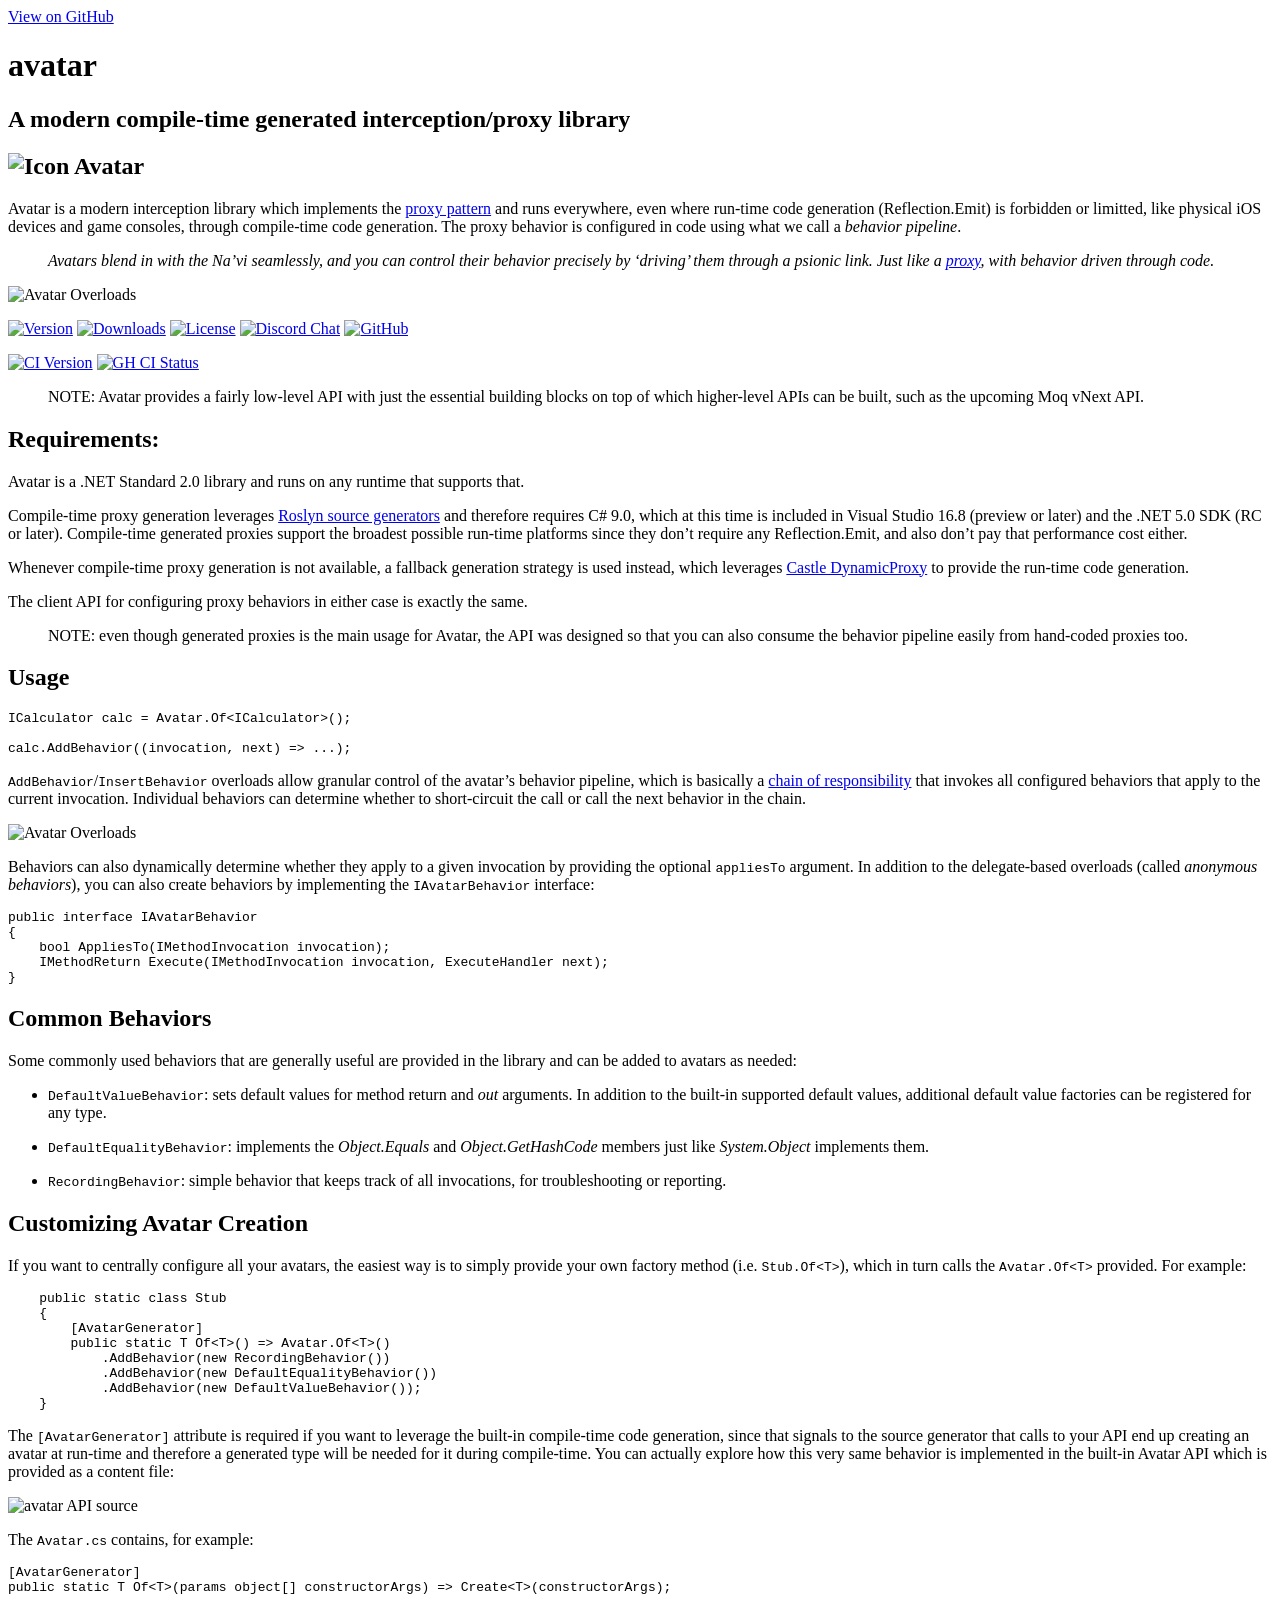
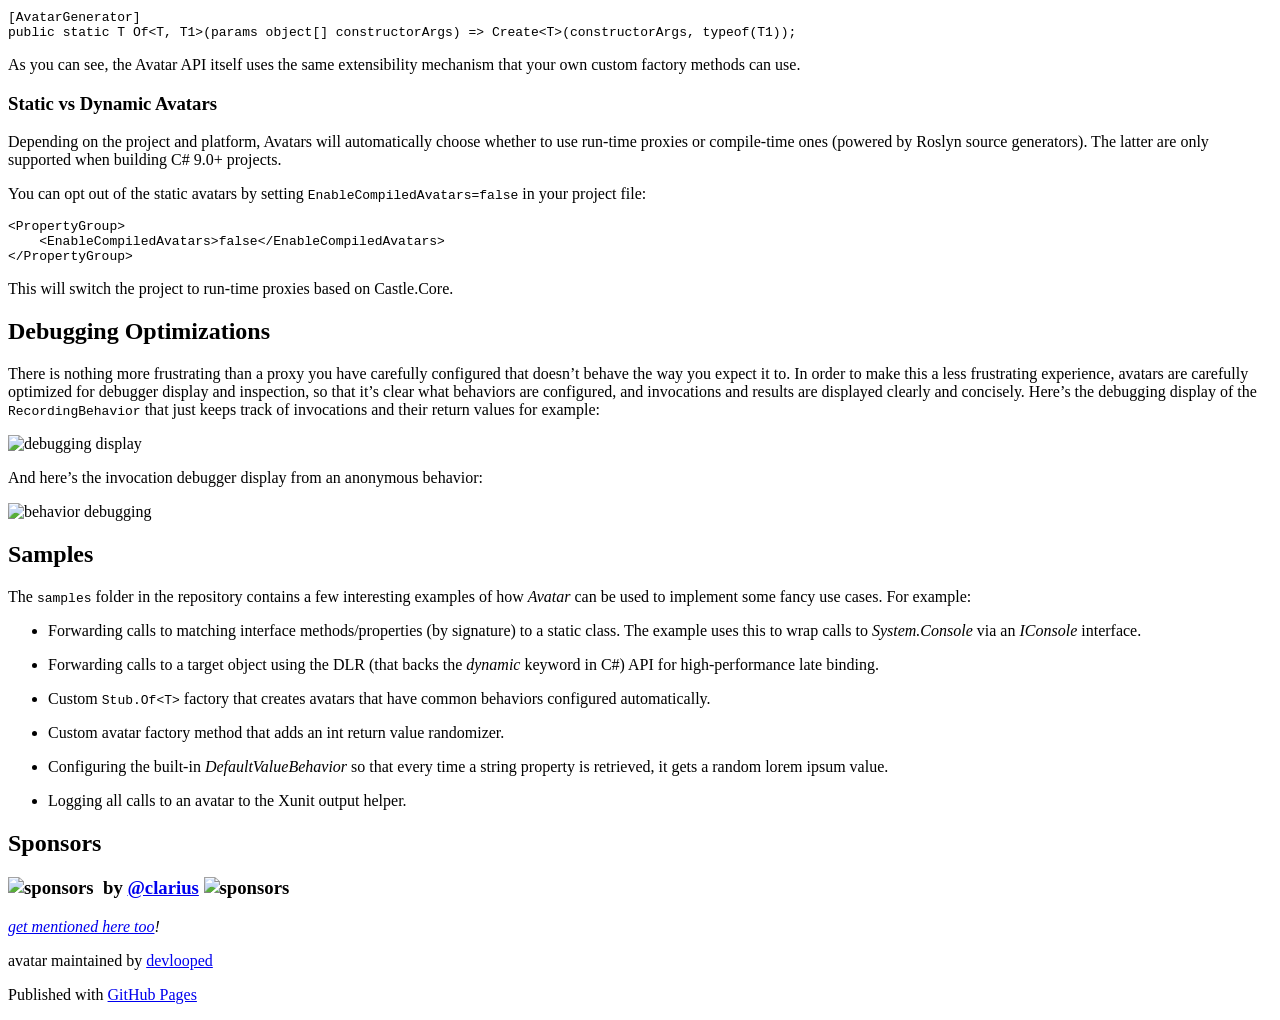
==== index.html @ 44b43a78 "Publish pages from devlooped/avatar@784fc3a09" ====
<!DOCTYPE html>
<html lang="en-US">

  <head>
    <meta charset='utf-8'>
    <meta http-equiv="X-UA-Compatible" content="IE=edge">
    <meta name="viewport" content="width=device-width,maximum-scale=2">
    <link rel="stylesheet" type="text/css" media="screen" href="/avatar/assets/css/style.css?v=784fc3a09ae9933575eb6e2384e6b2477f37f825">

<!-- Begin Jekyll SEO tag v2.6.1 -->
<title>avatar | A modern compile-time generated interception/proxy library</title>
<meta name="generator" content="Jekyll v3.9.0" />
<meta property="og:title" content="avatar" />
<meta property="og:locale" content="en_US" />
<meta name="description" content="A modern compile-time generated interception/proxy library" />
<meta property="og:description" content="A modern compile-time generated interception/proxy library" />
<meta property="og:site_name" content="avatar" />
<script type="application/ld+json">
{"@type":"WebSite","headline":"avatar","url":"/avatar/","description":"A modern compile-time generated interception/proxy library","name":"avatar","@context":"https://schema.org"}</script>
<!-- End Jekyll SEO tag -->

  </head>

  <body>

    <!-- HEADER -->
    <div id="header_wrap" class="outer">
        <header class="inner">
          <a id="forkme_banner" href="https://github.com/devlooped/avatar">View on GitHub</a>

          <h1 id="project_title">avatar</h1>
          <h2 id="project_tagline">A modern compile-time generated interception/proxy library</h2>

          
        </header>
    </div>

    <!-- MAIN CONTENT -->
    <div id="main_content_wrap" class="outer">
      <section id="main_content" class="inner">
        <h1 id="avatar"><img src="https://github.com/kzu/avatar/raw/main/docs/images/icon.png" alt="Icon" height="48" width="48" style="vertical-align: text-top; border: 0px; padding: 0px; margin: 0px" />  Avatar</h1>

<p>Avatar is a modern interception library which implements the <a href="https://en.wikipedia.org/wiki/Proxy_pattern">proxy pattern</a> and runs everywhere, even where run-time code generation (Reflection.Emit) is forbidden or limitted, like physical iOS devices and game consoles, through compile-time code generation. The proxy behavior is configured in code using what we call a <em>behavior pipeline</em>.</p>

<blockquote>
  <p><em>Avatars blend in with the Na’vi seamlessly, and you can control their behavior precisely by ‘driving’ them through a psionic link. Just like a <a href="https://en.wikipedia.org/wiki/Proxy_pattern">proxy</a>, with behavior driven through  code.</em></p>
</blockquote>

<p><img src="https://github.com/kzu/avatar/raw/main/docs/images/AvatarIncubation.png" alt="Avatar Overloads" /></p>

<p><a href="https://www.nuget.org/packages/Avatar"><img src="https://img.shields.io/nuget/vpre/Avatar.svg?color=royalblue" alt="Version" /></a>
<a href="https://www.nuget.org/packages/Avatar"><img src="https://img.shields.io/nuget/dt/Avatar?color=darkmagenta" alt="Downloads" /></a>
<a href="https://github.com/devlooped/avatar/blob/main/LICENSE"><img src="https://img.shields.io/github/license/devlooped/avatar.svg?color=blue" alt="License" /></a>
<a href="https://discord.gg/AfGsdRa"><img src="https://img.shields.io/badge/chat-on%20discord-7289DA.svg" alt="Discord Chat" /></a>
<a href="https://github.com/devlooped/avatar"><img src="https://img.shields.io/badge/-source-181717.svg?logo=GitHub" alt="GitHub" /></a></p>

<p><a href="https://pkg.kzu.io/index.json"><img src="https://img.shields.io/endpoint?url=https://shields.kzu.io/vpre/devlooped/main&amp;label=nuget.ci&amp;color=brightgreen" alt="CI Version" /></a>
<a href="https://github.com/devlooped/avatar/actions?query=branch%3Amain+workflow%3Abuild+"><img src="https://github.com/kzu/avatar/workflows/build/badge.svg?branch=main" alt="GH CI Status" /></a></p>

<blockquote>
  <p>NOTE: Avatar provides a fairly low-level API with just the essential building blocks on top of which higher-level APIs can be built, such as the upcoming Moq vNext API.</p>
</blockquote>

<h2 id="requirements">Requirements:</h2>

<p>Avatar is a .NET Standard 2.0 library and runs on any runtime that supports that.</p>

<p>Compile-time proxy generation leverages <a href="https://github.com/dotnet/roslyn/blob/master/docs/features/source-generators.cookbook.md">Roslyn source generators</a> and therefore requires C# 9.0, which at this time is included in Visual Studio 16.8 (preview or later) and the .NET 5.0 SDK (RC or later). Compile-time generated proxies support the broadest possible run-time platforms since they don’t require any Reflection.Emit, and also don’t pay that performance cost either.</p>

<p>Whenever compile-time proxy generation is not available, a fallback generation strategy is used instead, which leverages <a href="https://github.com/castleproject/Core/blob/master/docs/dynamicproxy-introduction.md">Castle DynamicProxy</a> to provide the run-time code generation.</p>

<p>The client API for configuring proxy behaviors in either case is exactly the same.</p>

<blockquote>
  <p>NOTE: even though generated proxies is the main usage for Avatar, the API was designed so that you can also consume the behavior pipeline easily from hand-coded proxies too.</p>
</blockquote>

<h2 id="usage">Usage</h2>

<div class="language-csharp highlighter-rouge"><div class="highlight"><pre class="highlight"><code><span class="n">ICalculator</span> <span class="n">calc</span> <span class="p">=</span> <span class="n">Avatar</span><span class="p">.</span><span class="n">Of</span><span class="p">&lt;</span><span class="n">ICalculator</span><span class="p">&gt;();</span>

<span class="n">calc</span><span class="p">.</span><span class="nf">AddBehavior</span><span class="p">((</span><span class="n">invocation</span><span class="p">,</span> <span class="n">next</span><span class="p">)</span> <span class="p">=&gt;</span> <span class="p">...);</span>
</code></pre></div></div>

<p><code class="language-plaintext highlighter-rouge">AddBehavior</code>/<code class="language-plaintext highlighter-rouge">InsertBehavior</code> overloads allow granular control of the avatar’s behavior pipeline, which is basically a <a href="https://en.wikipedia.org/wiki/Chain-of-responsibility_pattern">chain of responsibility</a> that invokes all configured behaviors that apply to the current invocation. Individual behaviors can determine whether to short-circuit the call or call the next behavior in the chain.</p>

<p><img src="https://github.com/kzu/avatar/raw/main/docs/images/AddInsertBehavior.png" alt="Avatar Overloads" /></p>

<p>Behaviors can also dynamically determine whether they apply to a given invocation by providing the optional <code class="language-plaintext highlighter-rouge">appliesTo</code> argument. In addition to the  delegate-based overloads (called <em>anonymous behaviors</em>), you can also create behaviors by implementing the <code class="language-plaintext highlighter-rouge">IAvatarBehavior</code> interface:</p>

<div class="language-csharp highlighter-rouge"><div class="highlight"><pre class="highlight"><code><span class="k">public</span> <span class="k">interface</span> <span class="nc">IAvatarBehavior</span>
<span class="p">{</span>
    <span class="kt">bool</span> <span class="nf">AppliesTo</span><span class="p">(</span><span class="n">IMethodInvocation</span> <span class="n">invocation</span><span class="p">);</span>
    <span class="n">IMethodReturn</span> <span class="nf">Execute</span><span class="p">(</span><span class="n">IMethodInvocation</span> <span class="n">invocation</span><span class="p">,</span> <span class="n">ExecuteHandler</span> <span class="n">next</span><span class="p">);</span>
<span class="p">}</span>
</code></pre></div></div>

<h2 id="common-behaviors">Common Behaviors</h2>

<p>Some commonly used behaviors that are generally useful are provided in the library and can be added to avatars as needed:</p>

<ul>
  <li>
    <p><code class="language-plaintext highlighter-rouge">DefaultValueBehavior</code>: sets default values for method return and <em>out</em> arguments. In addition to the built-in supported default values, additional default value factories can be registered for any type.</p>
  </li>
  <li>
    <p><code class="language-plaintext highlighter-rouge">DefaultEqualityBehavior</code>: implements the <em>Object.Equals</em> and <em>Object.GetHashCode</em> members just like <em>System.Object</em> implements them.</p>
  </li>
  <li>
    <p><code class="language-plaintext highlighter-rouge">RecordingBehavior</code>: simple behavior that keeps track of all invocations, for troubleshooting or reporting.</p>
  </li>
</ul>

<h2 id="customizing-avatar-creation">Customizing Avatar Creation</h2>

<p>If you want to centrally configure all your avatars, the easiest way is to simply provide your own factory method (i.e. <code class="language-plaintext highlighter-rouge">Stub.Of&lt;T&gt;</code>), which in turn calls the <code class="language-plaintext highlighter-rouge">Avatar.Of&lt;T&gt;</code> provided. For example:</p>

<div class="language-csharp highlighter-rouge"><div class="highlight"><pre class="highlight"><code>    <span class="k">public</span> <span class="k">static</span> <span class="k">class</span> <span class="nc">Stub</span>
    <span class="p">{</span>
        <span class="p">[</span><span class="n">AvatarGenerator</span><span class="p">]</span>
        <span class="k">public</span> <span class="k">static</span> <span class="n">T</span> <span class="n">Of</span><span class="p">&lt;</span><span class="n">T</span><span class="p">&gt;()</span> <span class="p">=&gt;</span> <span class="n">Avatar</span><span class="p">.</span><span class="n">Of</span><span class="p">&lt;</span><span class="n">T</span><span class="p">&gt;()</span>
            <span class="p">.</span><span class="nf">AddBehavior</span><span class="p">(</span><span class="k">new</span> <span class="nf">RecordingBehavior</span><span class="p">())</span>
            <span class="p">.</span><span class="nf">AddBehavior</span><span class="p">(</span><span class="k">new</span> <span class="nf">DefaultEqualityBehavior</span><span class="p">())</span>
            <span class="p">.</span><span class="nf">AddBehavior</span><span class="p">(</span><span class="k">new</span> <span class="nf">DefaultValueBehavior</span><span class="p">());</span>
    <span class="p">}</span>
</code></pre></div></div>

<p>The <code class="language-plaintext highlighter-rouge">[AvatarGenerator]</code> attribute is required if you want to leverage the built-in compile-time code generation, since that signals to the source generator that calls to your API end up creating an avatar at run-time and therefore a generated type will be needed for it during compile-time. You can actually explore how this very same behavior is implemented in the built-in Avatar API which is provided as a content file:</p>

<p><img src="https://github.com/kzu/avatar/raw/main/docs/images/AvatarApi.png" alt="avatar API source" /></p>

<p>The <code class="language-plaintext highlighter-rouge">Avatar.cs</code> contains, for example:</p>

<div class="language-csharp highlighter-rouge"><div class="highlight"><pre class="highlight"><code><span class="p">[</span><span class="n">AvatarGenerator</span><span class="p">]</span>
<span class="k">public</span> <span class="k">static</span> <span class="n">T</span> <span class="n">Of</span><span class="p">&lt;</span><span class="n">T</span><span class="p">&gt;(</span><span class="k">params</span> <span class="kt">object</span><span class="p">[]</span> <span class="n">constructorArgs</span><span class="p">)</span> <span class="p">=&gt;</span> <span class="n">Create</span><span class="p">&lt;</span><span class="n">T</span><span class="p">&gt;(</span><span class="n">constructorArgs</span><span class="p">);</span>

<span class="p">[</span><span class="n">AvatarGenerator</span><span class="p">]</span>
<span class="k">public</span> <span class="k">static</span> <span class="n">T</span> <span class="n">Of</span><span class="p">&lt;</span><span class="n">T</span><span class="p">,</span> <span class="n">T1</span><span class="p">&gt;(</span><span class="k">params</span> <span class="kt">object</span><span class="p">[]</span> <span class="n">constructorArgs</span><span class="p">)</span> <span class="p">=&gt;</span> <span class="n">Create</span><span class="p">&lt;</span><span class="n">T</span><span class="p">&gt;(</span><span class="n">constructorArgs</span><span class="p">,</span> <span class="k">typeof</span><span class="p">(</span><span class="n">T1</span><span class="p">));</span>
</code></pre></div></div>

<p>As you can see, the Avatar API itself uses the same extensibility mechanism that your own custom factory methods can use.</p>

<h3 id="static-vs-dynamic-avatars">Static vs Dynamic Avatars</h3>

<p>Depending on the project and platform, Avatars will automatically choose whether to use run-time proxies or compile-time ones (powered by Roslyn source generators). The latter are only supported when building C# 9.0+ projects.</p>

<p>You can opt out of the static avatars by setting <code class="language-plaintext highlighter-rouge">EnableCompiledAvatars=false</code> in your project file:</p>

<div class="language-xml highlighter-rouge"><div class="highlight"><pre class="highlight"><code><span class="nt">&lt;PropertyGroup&gt;</span>
    <span class="nt">&lt;EnableCompiledAvatars&gt;</span>false<span class="nt">&lt;/EnableCompiledAvatars&gt;</span>
<span class="nt">&lt;/PropertyGroup&gt;</span>
</code></pre></div></div>

<p>This will switch the project to run-time proxies based on Castle.Core.</p>

<h2 id="debugging-optimizations">Debugging Optimizations</h2>

<p>There is nothing more frustrating than a proxy you have carefully configured that doesn’t behave the way you expect it to. In order to make this a less frustrating experience, avatars are carefully optimized for debugger display and inspection, so that it’s clear what behaviors are configured, and invocations and results are displayed clearly and concisely. Here’s the debugging display of the <code class="language-plaintext highlighter-rouge">RecordingBehavior</code> that just keeps track of invocations and their return values for example:</p>

<p><img src="https://github.com/kzu/avatar/raw/main/docs/images/DebuggerDisplay.png" alt="debugging display" /></p>

<p>And here’s the invocation debugger display from an anonymous behavior:</p>

<p><img src="https://github.com/kzu/avatar/raw/main/docs/images/DebuggingBehavior.png" alt="behavior debugging" /></p>

<h2 id="samples">Samples</h2>

<p>The <code class="language-plaintext highlighter-rouge">samples</code> folder in the repository contains a few interesting examples of how <em>Avatar</em> can be used to implement some fancy use cases. For example:</p>

<ul>
  <li>
    <p>Forwarding calls to matching interface methods/properties (by signature) to a static class. The example uses this to wrap calls to <em>System.Console</em> via an <em>IConsole</em> interface.</p>
  </li>
  <li>
    <p>Forwarding calls to a target object using the DLR (that backs the <em>dynamic</em> keyword in C#) API for high-performance late binding.</p>
  </li>
  <li>
    <p>Custom <code class="language-plaintext highlighter-rouge">Stub.Of&lt;T&gt;</code> factory that creates avatars that have common behaviors configured automatically.</p>
  </li>
  <li>
    <p>Custom avatar factory method that adds an int return value randomizer.</p>
  </li>
  <li>
    <p>Configuring the built-in <em>DefaultValueBehavior</em> so that every time a string property is retrieved, it gets a random lorem ipsum value.</p>
  </li>
  <li>
    <p>Logging all calls to an avatar to the Xunit output helper.</p>
  </li>
</ul>

<h2 id="sponsors">Sponsors</h2>

<h3 style="vertical-align: text-top" id="by-clarius">
<img src="https://raw.githubusercontent.com/devlooped/oss/main/assets/images/sponsors.svg" alt="sponsors" height="36" width="36" style="vertical-align: text-top; border: 0px; padding: 0px; margin: 0px" />&nbsp;&nbsp;by&nbsp;<a href="https://github.com/clarius">@clarius</a>&nbsp;<img src="https://raw.githubusercontent.com/clarius/branding/main/logo/logo.svg" alt="sponsors" height="36" width="36" style="vertical-align: text-top; border: 0px; padding: 0px; margin: 0px" />
</h3>

<p><em><a href="https://github.com/sponsors/devlooped">get mentioned here too</a>!</em></p>

      </section>
    </div>

    <!-- FOOTER  -->
    <div id="footer_wrap" class="outer">
      <footer class="inner">
        
        <p class="copyright">avatar maintained by <a href="https://github.com/devlooped">devlooped</a></p>
        
        <p>Published with <a href="https://pages.github.com">GitHub Pages</a></p>
      </footer>
    </div>

    
  </body>
</html>
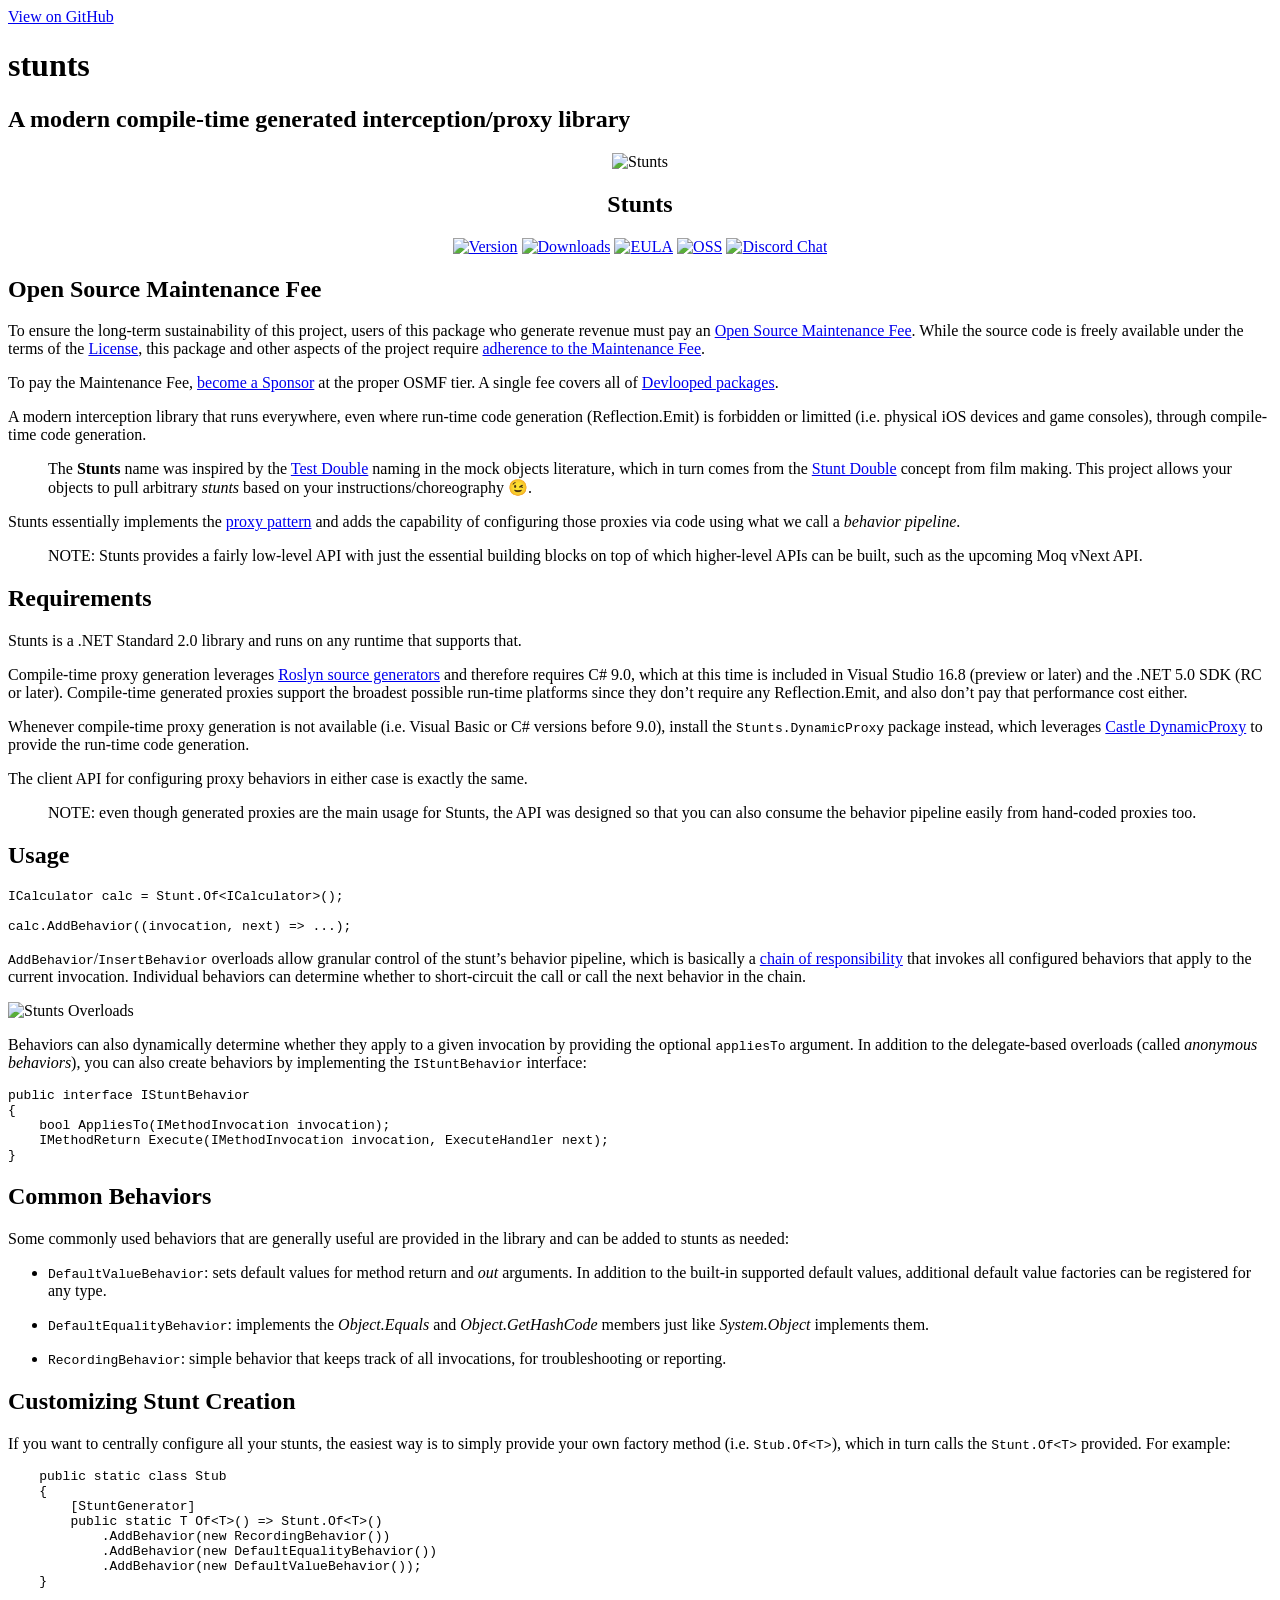
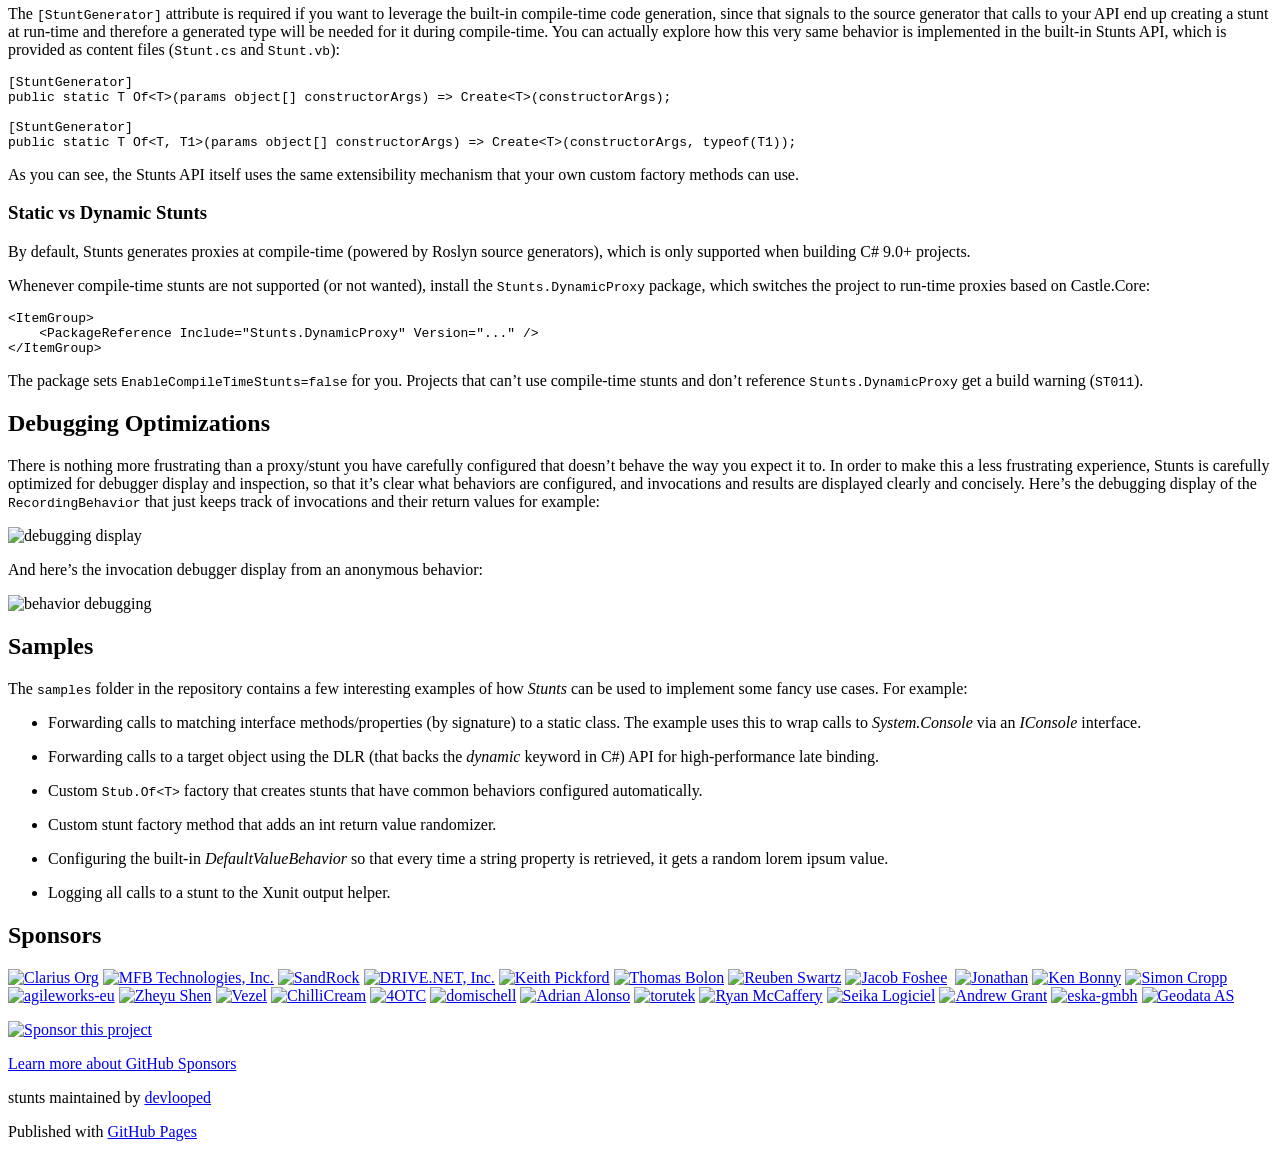
==== commit 17b12ab0: "Publish pages from devlooped/stunts@d72ad9325" ====
--- a/index.html
+++ b/index.html
@@ -5,19 +5,33 @@
     <meta charset='utf-8'>
     <meta http-equiv="X-UA-Compatible" content="IE=edge">
     <meta name="viewport" content="width=device-width,maximum-scale=2">
-    <link rel="stylesheet" type="text/css" media="screen" href="/avatar/assets/css/style.css?v=784fc3a09ae9933575eb6e2384e6b2477f37f825">
-
-<!-- Begin Jekyll SEO tag v2.6.1 -->
-<title>avatar | A modern compile-time generated interception/proxy library</title>
-<meta name="generator" content="Jekyll v3.9.0" />
-<meta property="og:title" content="avatar" />
+    <link rel="stylesheet" type="text/css" media="screen" href="/stunts/assets/css/style.css?v=d72ad932508f7270afec4e8c19d548ae2dc206fe">
+
+<!-- Begin Jekyll SEO tag v2.8.0 -->
+<title>stunts | A modern compile-time generated interception/proxy library</title>
+<meta name="generator" content="Jekyll v3.9.5" />
+<meta property="og:title" content="stunts" />
 <meta property="og:locale" content="en_US" />
 <meta name="description" content="A modern compile-time generated interception/proxy library" />
 <meta property="og:description" content="A modern compile-time generated interception/proxy library" />
-<meta property="og:site_name" content="avatar" />
+<meta property="og:site_name" content="stunts" />
+<meta property="og:type" content="website" />
+<meta name="twitter:card" content="summary" />
+<meta property="twitter:title" content="stunts" />
 <script type="application/ld+json">
-{"@type":"WebSite","headline":"avatar","url":"/avatar/","description":"A modern compile-time generated interception/proxy library","name":"avatar","@context":"https://schema.org"}</script>
+{"@context":"https://schema.org","@type":"WebSite","description":"A modern compile-time generated interception/proxy library","headline":"stunts","name":"stunts","url":"/stunts/"}</script>
 <!-- End Jekyll SEO tag -->
+
+    <!-- start custom head snippets, customize with your own _includes/head-custom.html file -->
+
+<!-- Setup Google Analytics -->
+
+
+
+<!-- You can set your favicon here -->
+<!-- link rel="shortcut icon" type="image/x-icon" href="/stunts/favicon.ico" -->
+
+<!-- end custom head snippets -->
 
   </head>
 
@@ -26,9 +40,11 @@
     <!-- HEADER -->
     <div id="header_wrap" class="outer">
         <header class="inner">
-          <a id="forkme_banner" href="https://github.com/devlooped/avatar">View on GitHub</a>
-
-          <h1 id="project_title">avatar</h1>
+          
+            <a id="forkme_banner" href="https://github.com/devlooped/stunts">View on GitHub</a>
+          
+
+          <h1 id="project_title">stunts</h1>
           <h2 id="project_tagline">A modern compile-time generated interception/proxy library</h2>
 
           
@@ -38,57 +54,76 @@
     <!-- MAIN CONTENT -->
     <div id="main_content_wrap" class="outer">
       <section id="main_content" class="inner">
-        <h1 id="avatar"><img src="https://github.com/kzu/avatar/raw/main/docs/images/icon.png" alt="Icon" height="48" width="48" style="vertical-align: text-top; border: 0px; padding: 0px; margin: 0px" />  Avatar</h1>
-
-<p>Avatar is a modern interception library which implements the <a href="https://en.wikipedia.org/wiki/Proxy_pattern">proxy pattern</a> and runs everywhere, even where run-time code generation (Reflection.Emit) is forbidden or limitted, like physical iOS devices and game consoles, through compile-time code generation. The proxy behavior is configured in code using what we call a <em>behavior pipeline</em>.</p>
+        <p align="center">
+  <img src="https://github.com/devlooped/stunts/raw/main/docs/images/hero.jpg" alt="Stunts" width="256" />
+</p>
+
+<h1 id="stunts" align="center">Stunts</h1>
+
+<p align="center">
+  <a href="https://www.nuget.org/packages/Stunts"><img src="https://img.shields.io/nuget/vpre/Stunts.svg?color=royalblue" alt="Version" /></a>
+  <a href="https://www.nuget.org/packages/Stunts"><img src="https://img.shields.io/nuget/dt/Stunts?color=darkmagenta" alt="Downloads" /></a>
+  <a href="osmfeula.txt"><img src="https://img.shields.io/badge/EULA-OSMF-blue?labelColor=black&amp;color=C9FF30" alt="EULA" /></a>
+  <a href="license.txt"><img src="https://img.shields.io/github/license/devlooped/oss.svg?color=blue" alt="OSS" /></a>
+  <a href="https://discord.gg/zETqV7HQ3Q"><img src="https://img.shields.io/badge/chat-on%20discord-7289DA.svg" alt="Discord Chat" /></a>
+</p>
+
+<!-- include https://github.com/devlooped/.github/raw/main/osmf.md -->
+<h2 id="open-source-maintenance-fee">Open Source Maintenance Fee</h2>
+
+<p>To ensure the long-term sustainability of this project, users of this package who generate 
+revenue must pay an <a href="https://opensourcemaintenancefee.org">Open Source Maintenance Fee</a>. 
+While the source code is freely available under the terms of the <a href="/stunts/license.txt">License</a>, 
+this package and other aspects of the project require <a href="/stunts/osmfeula.txt">adherence to the Maintenance Fee</a>.</p>
+
+<p>To pay the Maintenance Fee, <a href="https://github.com/sponsors/devlooped">become a Sponsor</a> at the proper 
+OSMF tier. A single fee covers all of <a href="https://www.nuget.org/profiles/Devlooped">Devlooped packages</a>.</p>
+
+<!-- https://github.com/devlooped/.github/raw/main/osmf.md -->
+
+<!-- #content -->
+<p>A modern interception library that runs everywhere, even where run-time code generation (Reflection.Emit) is forbidden or limitted (i.e. physical iOS devices and game consoles), through compile-time code generation.</p>
 
 <blockquote>
-  <p><em>Avatars blend in with the Na’vi seamlessly, and you can control their behavior precisely by ‘driving’ them through a psionic link. Just like a <a href="https://en.wikipedia.org/wiki/Proxy_pattern">proxy</a>, with behavior driven through  code.</em></p>
+  <p>The <strong>Stunts</strong> name was inspired by the <a href="http://xunitpatterns.com/Test%20Double.html">Test Double</a> naming in the mock objects literature, which in turn comes from the <a href="https://en.wikipedia.org/wiki/Stunt_double">Stunt Double</a> concept from film making. This project allows your objects to pull arbitrary <em>stunts</em> based on your instructions/choreography 😉.</p>
 </blockquote>
 
-<p><img src="https://github.com/kzu/avatar/raw/main/docs/images/AvatarIncubation.png" alt="Avatar Overloads" /></p>
-
-<p><a href="https://www.nuget.org/packages/Avatar"><img src="https://img.shields.io/nuget/vpre/Avatar.svg?color=royalblue" alt="Version" /></a>
-<a href="https://www.nuget.org/packages/Avatar"><img src="https://img.shields.io/nuget/dt/Avatar?color=darkmagenta" alt="Downloads" /></a>
-<a href="https://github.com/devlooped/avatar/blob/main/LICENSE"><img src="https://img.shields.io/github/license/devlooped/avatar.svg?color=blue" alt="License" /></a>
-<a href="https://discord.gg/AfGsdRa"><img src="https://img.shields.io/badge/chat-on%20discord-7289DA.svg" alt="Discord Chat" /></a>
-<a href="https://github.com/devlooped/avatar"><img src="https://img.shields.io/badge/-source-181717.svg?logo=GitHub" alt="GitHub" /></a></p>
-
-<p><a href="https://pkg.kzu.io/index.json"><img src="https://img.shields.io/endpoint?url=https://shields.kzu.io/vpre/devlooped/main&amp;label=nuget.ci&amp;color=brightgreen" alt="CI Version" /></a>
-<a href="https://github.com/devlooped/avatar/actions?query=branch%3Amain+workflow%3Abuild+"><img src="https://github.com/kzu/avatar/workflows/build/badge.svg?branch=main" alt="GH CI Status" /></a></p>
+<p>Stunts essentially implements the <a href="https://en.wikipedia.org/wiki/Proxy_pattern">proxy pattern</a> and adds the capability of configuring those proxies via code using what we call a <em>behavior pipeline</em>.</p>
 
 <blockquote>
-  <p>NOTE: Avatar provides a fairly low-level API with just the essential building blocks on top of which higher-level APIs can be built, such as the upcoming Moq vNext API.</p>
+  <p>NOTE: Stunts provides a fairly low-level API with just the essential building blocks on top of which higher-level APIs can be built, such as the upcoming Moq vNext API.</p>
 </blockquote>
 
-<h2 id="requirements">Requirements:</h2>
-
-<p>Avatar is a .NET Standard 2.0 library and runs on any runtime that supports that.</p>
+<h2 id="requirements">Requirements</h2>
+
+<p>Stunts is a .NET Standard 2.0 library and runs on any runtime that supports that.</p>
 
 <p>Compile-time proxy generation leverages <a href="https://github.com/dotnet/roslyn/blob/master/docs/features/source-generators.cookbook.md">Roslyn source generators</a> and therefore requires C# 9.0, which at this time is included in Visual Studio 16.8 (preview or later) and the .NET 5.0 SDK (RC or later). Compile-time generated proxies support the broadest possible run-time platforms since they don’t require any Reflection.Emit, and also don’t pay that performance cost either.</p>
 
-<p>Whenever compile-time proxy generation is not available, a fallback generation strategy is used instead, which leverages <a href="https://github.com/castleproject/Core/blob/master/docs/dynamicproxy-introduction.md">Castle DynamicProxy</a> to provide the run-time code generation.</p>
+<p>Whenever compile-time proxy generation is not available (i.e. Visual Basic or C# versions before 9.0), install the <code class="language-plaintext highlighter-rouge">Stunts.DynamicProxy</code> package instead, which leverages <a href="https://github.com/castleproject/Core/blob/master/docs/dynamicproxy-introduction.md">Castle DynamicProxy</a> to provide the run-time code generation.</p>
 
 <p>The client API for configuring proxy behaviors in either case is exactly the same.</p>
 
+<!-- #manual -->
 <blockquote>
-  <p>NOTE: even though generated proxies is the main usage for Avatar, the API was designed so that you can also consume the behavior pipeline easily from hand-coded proxies too.</p>
+  <p>NOTE: even though generated proxies are the main usage for Stunts, the API was designed so that you can also consume the behavior pipeline easily from hand-coded proxies too.
+<!-- #manual --></p>
 </blockquote>
 
 <h2 id="usage">Usage</h2>
 
-<div class="language-csharp highlighter-rouge"><div class="highlight"><pre class="highlight"><code><span class="n">ICalculator</span> <span class="n">calc</span> <span class="p">=</span> <span class="n">Avatar</span><span class="p">.</span><span class="n">Of</span><span class="p">&lt;</span><span class="n">ICalculator</span><span class="p">&gt;();</span>
+<div class="language-csharp highlighter-rouge"><div class="highlight"><pre class="highlight"><code><span class="n">ICalculator</span> <span class="n">calc</span> <span class="p">=</span> <span class="n">Stunt</span><span class="p">.</span><span class="n">Of</span><span class="p">&lt;</span><span class="n">ICalculator</span><span class="p">&gt;();</span>
 
 <span class="n">calc</span><span class="p">.</span><span class="nf">AddBehavior</span><span class="p">((</span><span class="n">invocation</span><span class="p">,</span> <span class="n">next</span><span class="p">)</span> <span class="p">=&gt;</span> <span class="p">...);</span>
 </code></pre></div></div>
 
-<p><code class="language-plaintext highlighter-rouge">AddBehavior</code>/<code class="language-plaintext highlighter-rouge">InsertBehavior</code> overloads allow granular control of the avatar’s behavior pipeline, which is basically a <a href="https://en.wikipedia.org/wiki/Chain-of-responsibility_pattern">chain of responsibility</a> that invokes all configured behaviors that apply to the current invocation. Individual behaviors can determine whether to short-circuit the call or call the next behavior in the chain.</p>
-
-<p><img src="https://github.com/kzu/avatar/raw/main/docs/images/AddInsertBehavior.png" alt="Avatar Overloads" /></p>
-
-<p>Behaviors can also dynamically determine whether they apply to a given invocation by providing the optional <code class="language-plaintext highlighter-rouge">appliesTo</code> argument. In addition to the  delegate-based overloads (called <em>anonymous behaviors</em>), you can also create behaviors by implementing the <code class="language-plaintext highlighter-rouge">IAvatarBehavior</code> interface:</p>
-
-<div class="language-csharp highlighter-rouge"><div class="highlight"><pre class="highlight"><code><span class="k">public</span> <span class="k">interface</span> <span class="nc">IAvatarBehavior</span>
+<p><code class="language-plaintext highlighter-rouge">AddBehavior</code>/<code class="language-plaintext highlighter-rouge">InsertBehavior</code> overloads allow granular control of the stunt’s behavior pipeline, which is basically a <a href="https://en.wikipedia.org/wiki/Chain-of-responsibility_pattern">chain of responsibility</a> that invokes all configured behaviors that apply to the current invocation. Individual behaviors can determine whether to short-circuit the call or call the next behavior in the chain.</p>
+
+<p><img src="https://github.com/devlooped/stunts/raw/main/docs/images/AddInsertBehavior.png" alt="Stunts Overloads" /></p>
+
+<p>Behaviors can also dynamically determine whether they apply to a given invocation by providing the optional <code class="language-plaintext highlighter-rouge">appliesTo</code> argument. In addition to the delegate-based overloads (called <em>anonymous behaviors</em>), you can also create behaviors by implementing the <code class="language-plaintext highlighter-rouge">IStuntBehavior</code> interface:</p>
+
+<div class="language-csharp highlighter-rouge"><div class="highlight"><pre class="highlight"><code><span class="k">public</span> <span class="k">interface</span> <span class="nc">IStuntBehavior</span>
 <span class="p">{</span>
     <span class="kt">bool</span> <span class="nf">AppliesTo</span><span class="p">(</span><span class="n">IMethodInvocation</span> <span class="n">invocation</span><span class="p">);</span>
     <span class="n">IMethodReturn</span> <span class="nf">Execute</span><span class="p">(</span><span class="n">IMethodInvocation</span> <span class="n">invocation</span><span class="p">,</span> <span class="n">ExecuteHandler</span> <span class="n">next</span><span class="p">);</span>
@@ -97,7 +132,7 @@
 
 <h2 id="common-behaviors">Common Behaviors</h2>
 
-<p>Some commonly used behaviors that are generally useful are provided in the library and can be added to avatars as needed:</p>
+<p>Some commonly used behaviors that are generally useful are provided in the library and can be added to stunts as needed:</p>
 
 <ul>
   <li>
@@ -111,61 +146,58 @@
   </li>
 </ul>
 
-<h2 id="customizing-avatar-creation">Customizing Avatar Creation</h2>
-
-<p>If you want to centrally configure all your avatars, the easiest way is to simply provide your own factory method (i.e. <code class="language-plaintext highlighter-rouge">Stub.Of&lt;T&gt;</code>), which in turn calls the <code class="language-plaintext highlighter-rouge">Avatar.Of&lt;T&gt;</code> provided. For example:</p>
+<h2 id="customizing-stunt-creation">Customizing Stunt Creation</h2>
+
+<p>If you want to centrally configure all your stunts, the easiest way is to simply provide your own factory method (i.e. <code class="language-plaintext highlighter-rouge">Stub.Of&lt;T&gt;</code>), which in turn calls the <code class="language-plaintext highlighter-rouge">Stunt.Of&lt;T&gt;</code> provided. For example:</p>
 
 <div class="language-csharp highlighter-rouge"><div class="highlight"><pre class="highlight"><code>    <span class="k">public</span> <span class="k">static</span> <span class="k">class</span> <span class="nc">Stub</span>
     <span class="p">{</span>
-        <span class="p">[</span><span class="n">AvatarGenerator</span><span class="p">]</span>
-        <span class="k">public</span> <span class="k">static</span> <span class="n">T</span> <span class="n">Of</span><span class="p">&lt;</span><span class="n">T</span><span class="p">&gt;()</span> <span class="p">=&gt;</span> <span class="n">Avatar</span><span class="p">.</span><span class="n">Of</span><span class="p">&lt;</span><span class="n">T</span><span class="p">&gt;()</span>
+        <span class="p">[</span><span class="n">StuntGenerator</span><span class="p">]</span>
+        <span class="k">public</span> <span class="k">static</span> <span class="n">T</span> <span class="n">Of</span><span class="p">&lt;</span><span class="n">T</span><span class="p">&gt;()</span> <span class="p">=&gt;</span> <span class="n">Stunt</span><span class="p">.</span><span class="n">Of</span><span class="p">&lt;</span><span class="n">T</span><span class="p">&gt;()</span>
             <span class="p">.</span><span class="nf">AddBehavior</span><span class="p">(</span><span class="k">new</span> <span class="nf">RecordingBehavior</span><span class="p">())</span>
             <span class="p">.</span><span class="nf">AddBehavior</span><span class="p">(</span><span class="k">new</span> <span class="nf">DefaultEqualityBehavior</span><span class="p">())</span>
             <span class="p">.</span><span class="nf">AddBehavior</span><span class="p">(</span><span class="k">new</span> <span class="nf">DefaultValueBehavior</span><span class="p">());</span>
     <span class="p">}</span>
 </code></pre></div></div>
 
-<p>The <code class="language-plaintext highlighter-rouge">[AvatarGenerator]</code> attribute is required if you want to leverage the built-in compile-time code generation, since that signals to the source generator that calls to your API end up creating an avatar at run-time and therefore a generated type will be needed for it during compile-time. You can actually explore how this very same behavior is implemented in the built-in Avatar API which is provided as a content file:</p>
-
-<p><img src="https://github.com/kzu/avatar/raw/main/docs/images/AvatarApi.png" alt="avatar API source" /></p>
-
-<p>The <code class="language-plaintext highlighter-rouge">Avatar.cs</code> contains, for example:</p>
-
-<div class="language-csharp highlighter-rouge"><div class="highlight"><pre class="highlight"><code><span class="p">[</span><span class="n">AvatarGenerator</span><span class="p">]</span>
+<p>The <code class="language-plaintext highlighter-rouge">[StuntGenerator]</code> attribute is required if you want to leverage the built-in compile-time code generation, since that signals to the source generator that calls to your API end up creating a stunt at run-time and therefore a generated type will be needed for it during compile-time. You can actually explore how this very same behavior is implemented in the built-in Stunts API, which is provided as content files (<code class="language-plaintext highlighter-rouge">Stunt.cs</code> and <code class="language-plaintext highlighter-rouge">Stunt.vb</code>):</p>
+
+<div class="language-csharp highlighter-rouge"><div class="highlight"><pre class="highlight"><code><span class="p">[</span><span class="n">StuntGenerator</span><span class="p">]</span>
 <span class="k">public</span> <span class="k">static</span> <span class="n">T</span> <span class="n">Of</span><span class="p">&lt;</span><span class="n">T</span><span class="p">&gt;(</span><span class="k">params</span> <span class="kt">object</span><span class="p">[]</span> <span class="n">constructorArgs</span><span class="p">)</span> <span class="p">=&gt;</span> <span class="n">Create</span><span class="p">&lt;</span><span class="n">T</span><span class="p">&gt;(</span><span class="n">constructorArgs</span><span class="p">);</span>
 
-<span class="p">[</span><span class="n">AvatarGenerator</span><span class="p">]</span>
+<span class="p">[</span><span class="n">StuntGenerator</span><span class="p">]</span>
 <span class="k">public</span> <span class="k">static</span> <span class="n">T</span> <span class="n">Of</span><span class="p">&lt;</span><span class="n">T</span><span class="p">,</span> <span class="n">T1</span><span class="p">&gt;(</span><span class="k">params</span> <span class="kt">object</span><span class="p">[]</span> <span class="n">constructorArgs</span><span class="p">)</span> <span class="p">=&gt;</span> <span class="n">Create</span><span class="p">&lt;</span><span class="n">T</span><span class="p">&gt;(</span><span class="n">constructorArgs</span><span class="p">,</span> <span class="k">typeof</span><span class="p">(</span><span class="n">T1</span><span class="p">));</span>
 </code></pre></div></div>
 
-<p>As you can see, the Avatar API itself uses the same extensibility mechanism that your own custom factory methods can use.</p>
-
-<h3 id="static-vs-dynamic-avatars">Static vs Dynamic Avatars</h3>
-
-<p>Depending on the project and platform, Avatars will automatically choose whether to use run-time proxies or compile-time ones (powered by Roslyn source generators). The latter are only supported when building C# 9.0+ projects.</p>
-
-<p>You can opt out of the static avatars by setting <code class="language-plaintext highlighter-rouge">EnableCompiledAvatars=false</code> in your project file:</p>
-
-<div class="language-xml highlighter-rouge"><div class="highlight"><pre class="highlight"><code><span class="nt">&lt;PropertyGroup&gt;</span>
-    <span class="nt">&lt;EnableCompiledAvatars&gt;</span>false<span class="nt">&lt;/EnableCompiledAvatars&gt;</span>
-<span class="nt">&lt;/PropertyGroup&gt;</span>
-</code></pre></div></div>
-
-<p>This will switch the project to run-time proxies based on Castle.Core.</p>
+<p>As you can see, the Stunts API itself uses the same extensibility mechanism that your own custom factory methods can use.</p>
+
+<h3 id="static-vs-dynamic-stunts">Static vs Dynamic Stunts</h3>
+
+<p>By default, Stunts generates proxies at compile-time (powered by Roslyn source generators), which is only supported when building C# 9.0+ projects.</p>
+
+<p>Whenever compile-time stunts are not supported (or not wanted), install the <code class="language-plaintext highlighter-rouge">Stunts.DynamicProxy</code> package, which switches the project to run-time proxies based on Castle.Core:</p>
+
+<div class="language-xml highlighter-rouge"><div class="highlight"><pre class="highlight"><code><span class="nt">&lt;ItemGroup&gt;</span>
+    <span class="nt">&lt;PackageReference</span> <span class="na">Include=</span><span class="s">"Stunts.DynamicProxy"</span> <span class="na">Version=</span><span class="s">"..."</span> <span class="nt">/&gt;</span>
+<span class="nt">&lt;/ItemGroup&gt;</span>
+</code></pre></div></div>
+
+<p>The package sets <code class="language-plaintext highlighter-rouge">EnableCompileTimeStunts=false</code> for you. Projects that can’t use compile-time stunts and don’t reference <code class="language-plaintext highlighter-rouge">Stunts.DynamicProxy</code> get a build warning (<code class="language-plaintext highlighter-rouge">ST011</code>).</p>
 
 <h2 id="debugging-optimizations">Debugging Optimizations</h2>
 
-<p>There is nothing more frustrating than a proxy you have carefully configured that doesn’t behave the way you expect it to. In order to make this a less frustrating experience, avatars are carefully optimized for debugger display and inspection, so that it’s clear what behaviors are configured, and invocations and results are displayed clearly and concisely. Here’s the debugging display of the <code class="language-plaintext highlighter-rouge">RecordingBehavior</code> that just keeps track of invocations and their return values for example:</p>
-
-<p><img src="https://github.com/kzu/avatar/raw/main/docs/images/DebuggerDisplay.png" alt="debugging display" /></p>
+<p>There is nothing more frustrating than a proxy/stunt you have carefully configured that doesn’t behave the way you expect it to. In order to make this a less frustrating experience, Stunts is carefully optimized for debugger display and inspection, so that it’s clear what behaviors are configured, and invocations and results are displayed clearly and concisely. Here’s the debugging display of the <code class="language-plaintext highlighter-rouge">RecordingBehavior</code> that just keeps track of invocations and their return values for example:</p>
+
+<p><img src="https://github.com/devlooped/stunts/raw/main/docs/images/DebuggerDisplay.png" alt="debugging display" /></p>
 
 <p>And here’s the invocation debugger display from an anonymous behavior:</p>
 
-<p><img src="https://github.com/kzu/avatar/raw/main/docs/images/DebuggingBehavior.png" alt="behavior debugging" /></p>
-
+<p><img src="https://github.com/devlooped/stunts/raw/main/docs/images/DebuggingBehavior.png" alt="behavior debugging" /></p>
+
+<!-- #samples -->
 <h2 id="samples">Samples</h2>
 
-<p>The <code class="language-plaintext highlighter-rouge">samples</code> folder in the repository contains a few interesting examples of how <em>Avatar</em> can be used to implement some fancy use cases. For example:</p>
+<p>The <code class="language-plaintext highlighter-rouge">samples</code> folder in the repository contains a few interesting examples of how <em>Stunts</em> can be used to implement some fancy use cases. For example:</p>
 
 <ul>
   <li>
@@ -175,26 +207,58 @@
     <p>Forwarding calls to a target object using the DLR (that backs the <em>dynamic</em> keyword in C#) API for high-performance late binding.</p>
   </li>
   <li>
-    <p>Custom <code class="language-plaintext highlighter-rouge">Stub.Of&lt;T&gt;</code> factory that creates avatars that have common behaviors configured automatically.</p>
-  </li>
-  <li>
-    <p>Custom avatar factory method that adds an int return value randomizer.</p>
+    <p>Custom <code class="language-plaintext highlighter-rouge">Stub.Of&lt;T&gt;</code> factory that creates stunts that have common behaviors configured automatically.</p>
+  </li>
+  <li>
+    <p>Custom stunt factory method that adds an int return value randomizer.</p>
   </li>
   <li>
     <p>Configuring the built-in <em>DefaultValueBehavior</em> so that every time a string property is retrieved, it gets a random lorem ipsum value.</p>
   </li>
   <li>
-    <p>Logging all calls to an avatar to the Xunit output helper.</p>
+    <p>Logging all calls to a stunt to the Xunit output helper.
+<!-- #samples -->
+<!-- #content --></p>
   </li>
 </ul>
 
-<h2 id="sponsors">Sponsors</h2>
-
-<h3 style="vertical-align: text-top" id="by-clarius">
-<img src="https://raw.githubusercontent.com/devlooped/oss/main/assets/images/sponsors.svg" alt="sponsors" height="36" width="36" style="vertical-align: text-top; border: 0px; padding: 0px; margin: 0px" />&nbsp;&nbsp;by&nbsp;<a href="https://github.com/clarius">@clarius</a>&nbsp;<img src="https://raw.githubusercontent.com/clarius/branding/main/logo/logo.svg" alt="sponsors" height="36" width="36" style="vertical-align: text-top; border: 0px; padding: 0px; margin: 0px" />
-</h3>
-
-<p><em><a href="https://github.com/sponsors/devlooped">get mentioned here too</a>!</em></p>
+<!-- include https://github.com/devlooped/sponsors/raw/main/footer.md -->
+<h1 id="sponsors">Sponsors</h1>
+
+<!-- sponsors.md -->
+<p><a href="https://github.com/clarius"><img src="https://avatars.githubusercontent.com/u/71888636?v=4&amp;s=39" alt="Clarius Org" title="Clarius Org" /></a>
+<a href="https://github.com/MFB-Technologies-Inc"><img src="https://avatars.githubusercontent.com/u/87181630?v=4&amp;s=39" alt="MFB Technologies, Inc." title="MFB Technologies, Inc." /></a>
+<a href="https://github.com/sandrock"><img src="https://avatars.githubusercontent.com/u/321868?u=99e50a714276c43ae820632f1da88cb71632ec97&amp;v=4&amp;s=39" alt="SandRock" title="SandRock" /></a>
+<a href="https://github.com/drivenet"><img src="https://avatars.githubusercontent.com/u/15047123?v=4&amp;s=39" alt="DRIVE.NET, Inc." title="DRIVE.NET, Inc." /></a>
+<a href="https://github.com/Keflon"><img src="https://avatars.githubusercontent.com/u/16598898?u=64416b80caf7092a885f60bb31612270bffc9598&amp;v=4&amp;s=39" alt="Keith Pickford" title="Keith Pickford" /></a>
+<a href="https://github.com/tbolon"><img src="https://avatars.githubusercontent.com/u/127185?u=7f50babfc888675e37feb80851a4e9708f573386&amp;v=4&amp;s=39" alt="Thomas Bolon" title="Thomas Bolon" /></a>
+<a href="https://github.com/rbnswartz"><img src="https://avatars.githubusercontent.com/u/724704?u=2076fe336f9f6ad678009f1595cbea434b0c5a41&amp;v=4&amp;s=39" alt="Reuben Swartz" title="Reuben Swartz" /></a>
+<a href="https://github.com/jfoshee"><img src="https://avatars.githubusercontent.com/u/480334?v=4&amp;s=39" alt="Jacob Foshee" title="Jacob Foshee" /></a>
+<a href="https://github.com/eajhnsn1"><img src="https://avatars.githubusercontent.com/u/33566379?u=bf62e2b46435a267fa246a64537870fd2449410f&amp;v=4&amp;s=39" alt="" title="&quot;)](https://github.com/Mrxx99)
+[![Eric Johnson](https://avatars.githubusercontent.com/u/26369281?u=41b560c2bc493149b32d384b960e0948c78767ab&amp;v=4&amp;s=39 &quot;Eric Johnson" /></a>
+<a href="https://github.com/Jonathan-Hickey"><img src="https://avatars.githubusercontent.com/u/5510103?u=98dcfbef3f32de629d30f1f418a095bf09e14891&amp;v=4&amp;s=39" alt="Jonathan " title="Jonathan " /></a>
+<a href="https://github.com/KenBonny"><img src="https://avatars.githubusercontent.com/u/6417376?u=569af445b6f387917029ffb5129e9cf9f6f68421&amp;v=4&amp;s=39" alt="Ken Bonny" title="Ken Bonny" /></a>
+<a href="https://github.com/SimonCropp"><img src="https://avatars.githubusercontent.com/u/122666?v=4&amp;s=39" alt="Simon Cropp" title="Simon Cropp" /></a>
+<a href="https://github.com/agileworks-eu"><img src="https://avatars.githubusercontent.com/u/5989304?v=4&amp;s=39" alt="agileworks-eu" title="agileworks-eu" /></a>
+<a href="https://github.com/arsdragonfly"><img src="https://avatars.githubusercontent.com/u/4067473?v=4&amp;s=39" alt="Zheyu Shen" title="Zheyu Shen" /></a>
+<a href="https://github.com/vezel-dev"><img src="https://avatars.githubusercontent.com/u/87844133?v=4&amp;s=39" alt="Vezel" title="Vezel" /></a>
+<a href="https://github.com/ChilliCream"><img src="https://avatars.githubusercontent.com/u/16239022?v=4&amp;s=39" alt="ChilliCream" title="ChilliCream" /></a>
+<a href="https://github.com/4OTC"><img src="https://avatars.githubusercontent.com/u/68428092?v=4&amp;s=39" alt="4OTC" title="4OTC" /></a>
+<a href="https://github.com/DominicSchell"><img src="https://avatars.githubusercontent.com/u/66068846?u=0a5c5e2e7d90f15ea657bc660f175605935c5bea&amp;v=4&amp;s=39" alt="domischell" title="domischell" /></a>
+<a href="https://github.com/adalon"><img src="https://avatars.githubusercontent.com/u/2027083?u=129cf516d99f5cb2fd0f4a0787a069f3446b7522&amp;v=4&amp;s=39" alt="Adrian Alonso" title="Adrian Alonso" /></a>
+<a href="https://github.com/torutek"><img src="https://avatars.githubusercontent.com/u/33917059?v=4&amp;s=39" alt="torutek" title="torutek" /></a>
+<a href="https://github.com/mccaffers"><img src="https://avatars.githubusercontent.com/u/16667079?u=c0daa64bb5c1b572130e05ae2b6f609ecc912d4d&amp;v=4&amp;s=39" alt="Ryan McCaffery" title="Ryan McCaffery" /></a>
+<a href="https://github.com/SeikaLogiciel"><img src="https://avatars.githubusercontent.com/u/2564602?v=4&amp;s=39" alt="Seika Logiciel" title="Seika Logiciel" /></a>
+<a href="https://github.com/wizardness"><img src="https://avatars.githubusercontent.com/devlooped-user?s=39" alt="Andrew Grant" title="Andrew Grant" /></a>
+<a href="https://github.com/eska-gmbh"><img src="https://avatars.githubusercontent.com/devlooped-team?s=39" alt="eska-gmbh" title="eska-gmbh" /></a>
+<a href="https://github.com/geodata-no"><img src="https://avatars.githubusercontent.com/u/5946299?v=4&amp;s=39" alt="Geodata AS" title="Geodata AS" /></a></p>
+
+<!-- sponsors.md -->
+<p><a href="https://github.com/sponsors/devlooped"><img src="https://avatars.githubusercontent.com/devlooped-sponsor?s=118" alt="Sponsor this project" title="Sponsor this project" /></a></p>
+
+<p><a href="https://github.com/sponsors">Learn more about GitHub Sponsors</a></p>
+
+<!-- https://github.com/devlooped/sponsors/raw/main/footer.md -->
 
       </section>
     </div>
@@ -203,12 +267,10 @@
     <div id="footer_wrap" class="outer">
       <footer class="inner">
         
-        <p class="copyright">avatar maintained by <a href="https://github.com/devlooped">devlooped</a></p>
+        <p class="copyright">stunts maintained by <a href="https://github.com/devlooped">devlooped</a></p>
         
         <p>Published with <a href="https://pages.github.com">GitHub Pages</a></p>
       </footer>
     </div>
-
-    
   </body>
 </html>
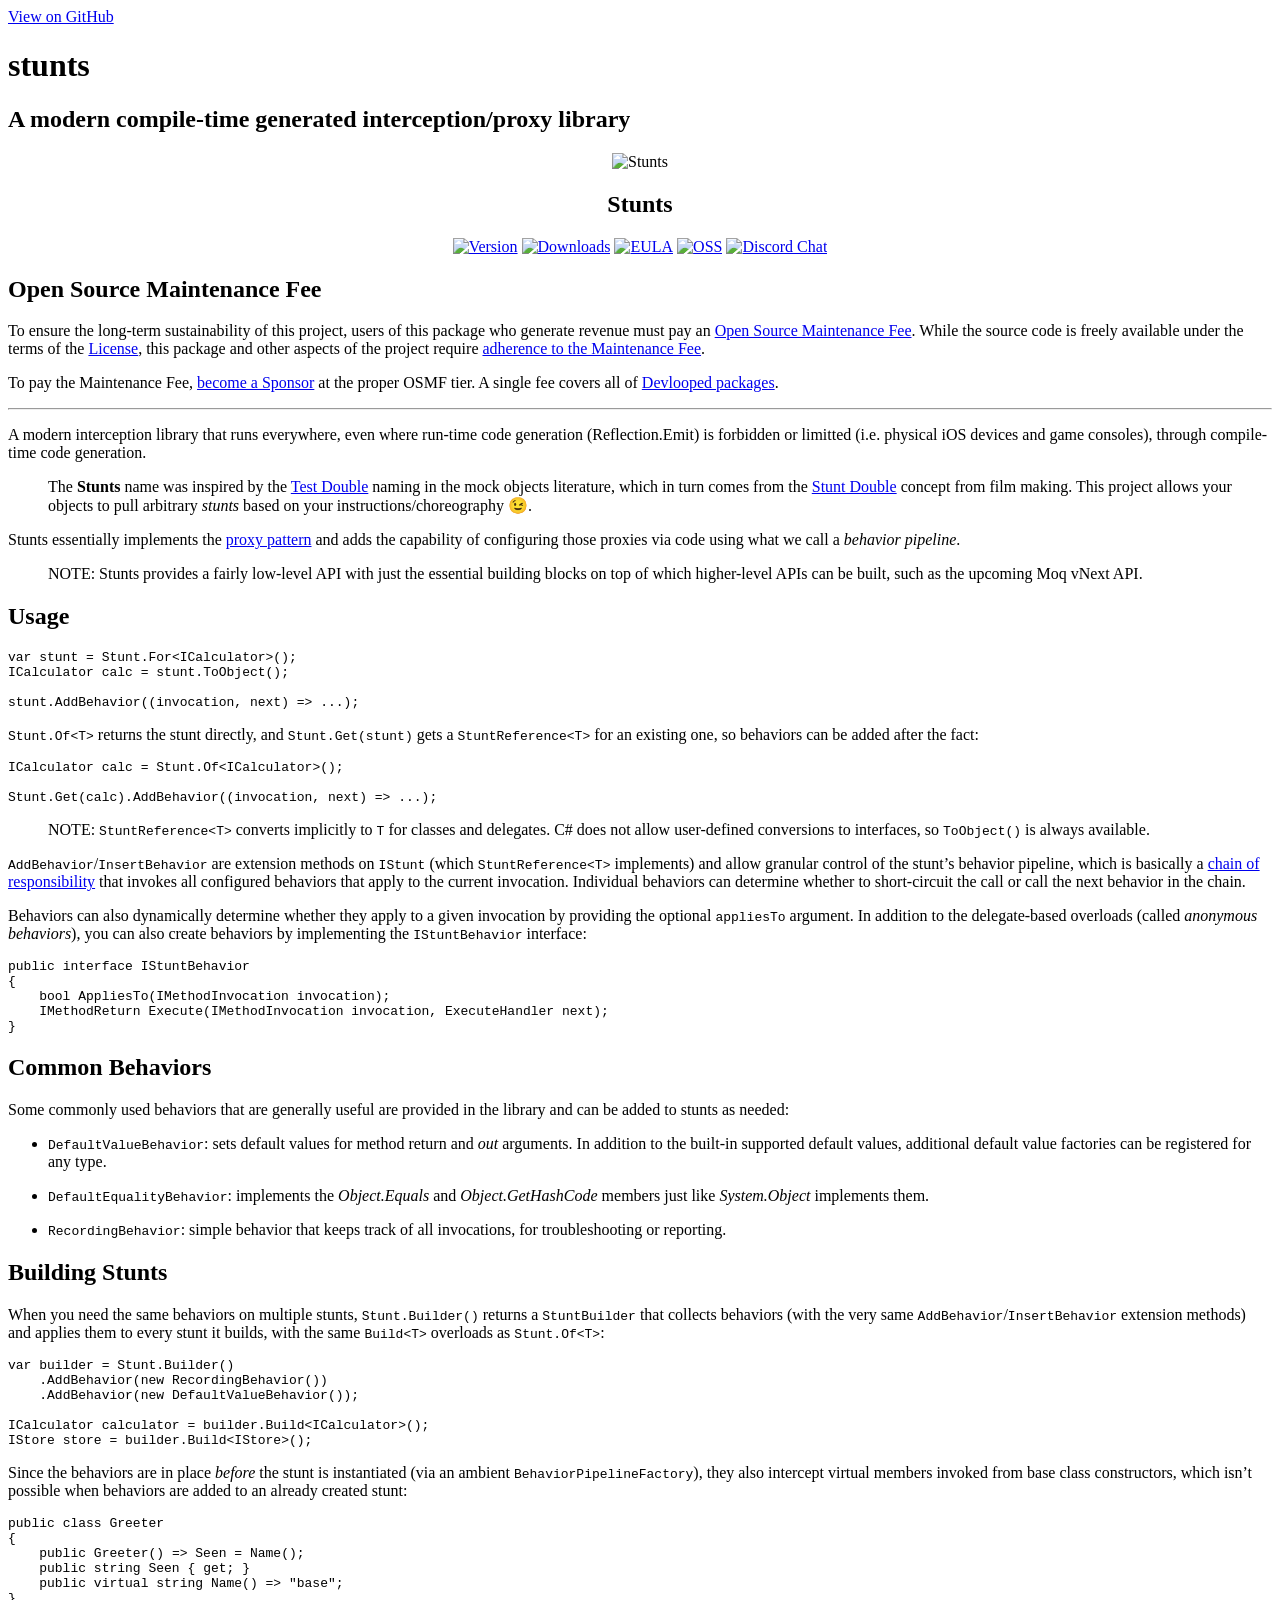
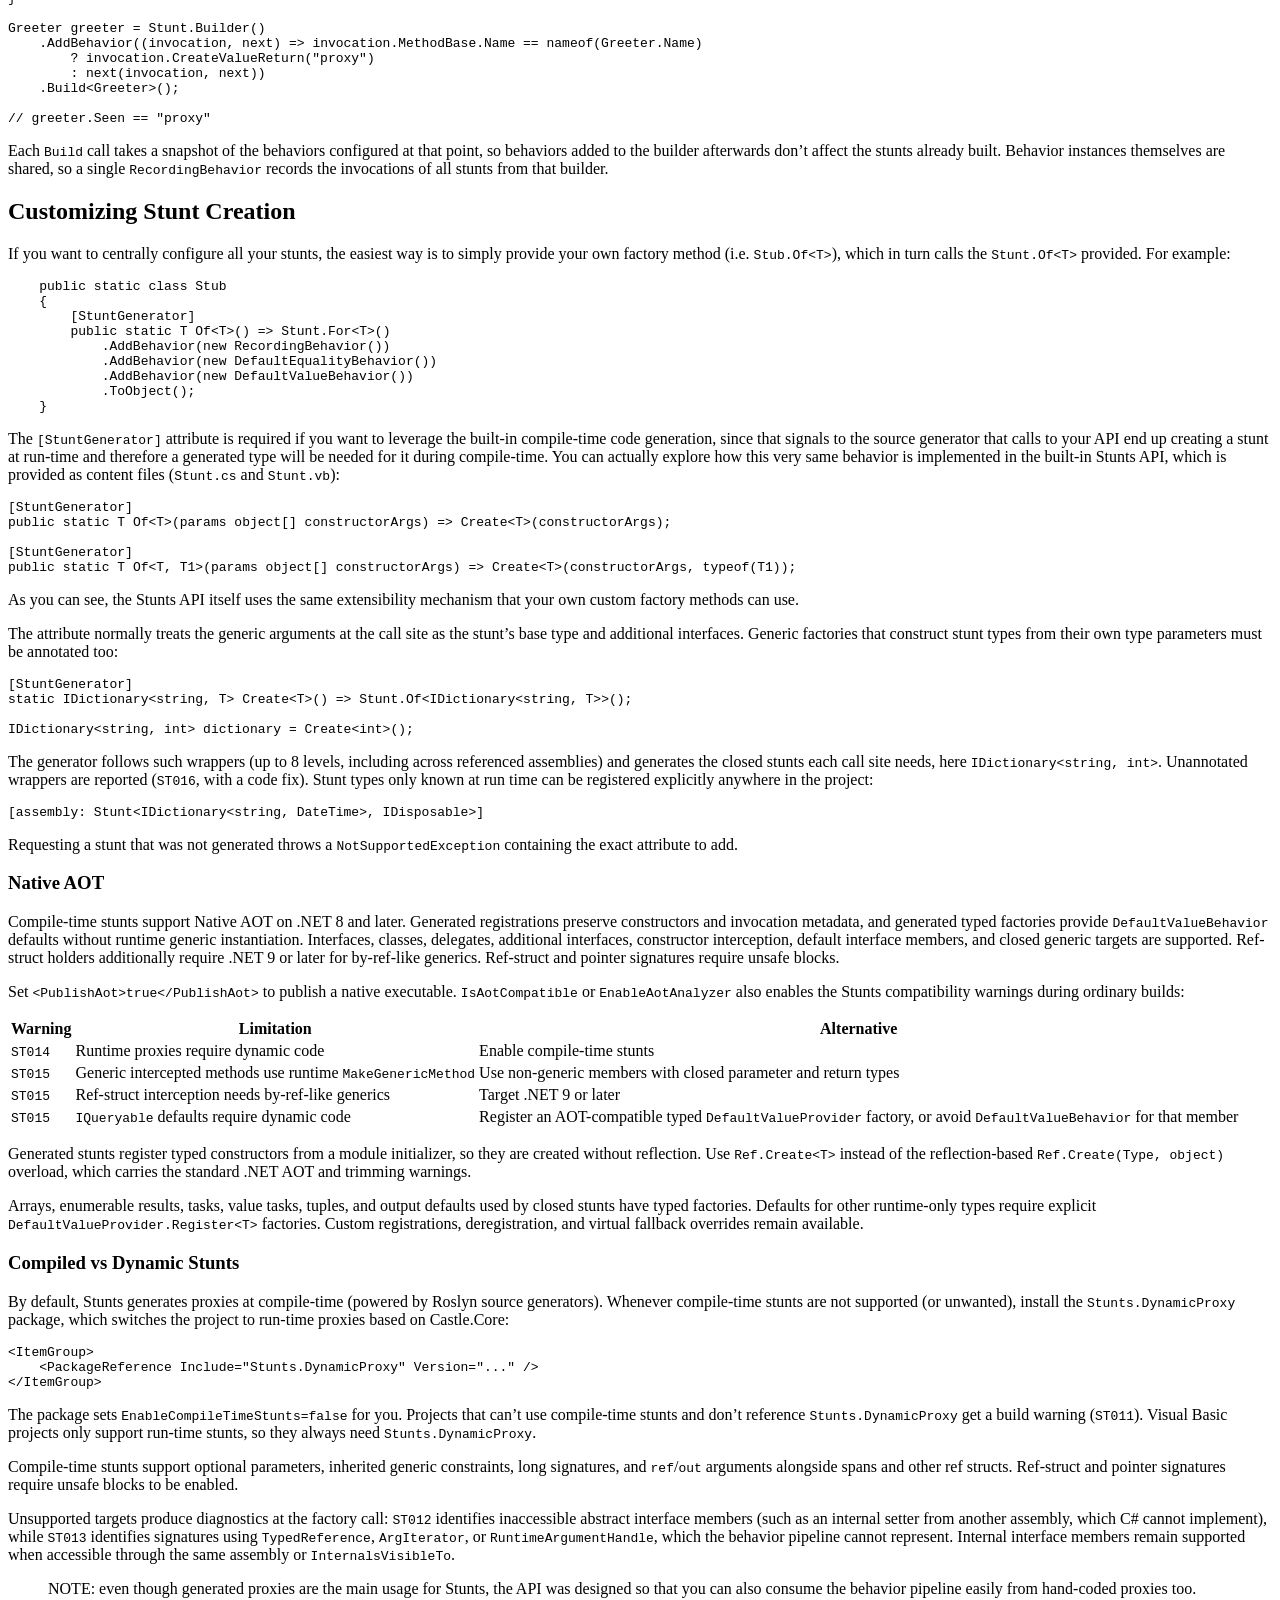
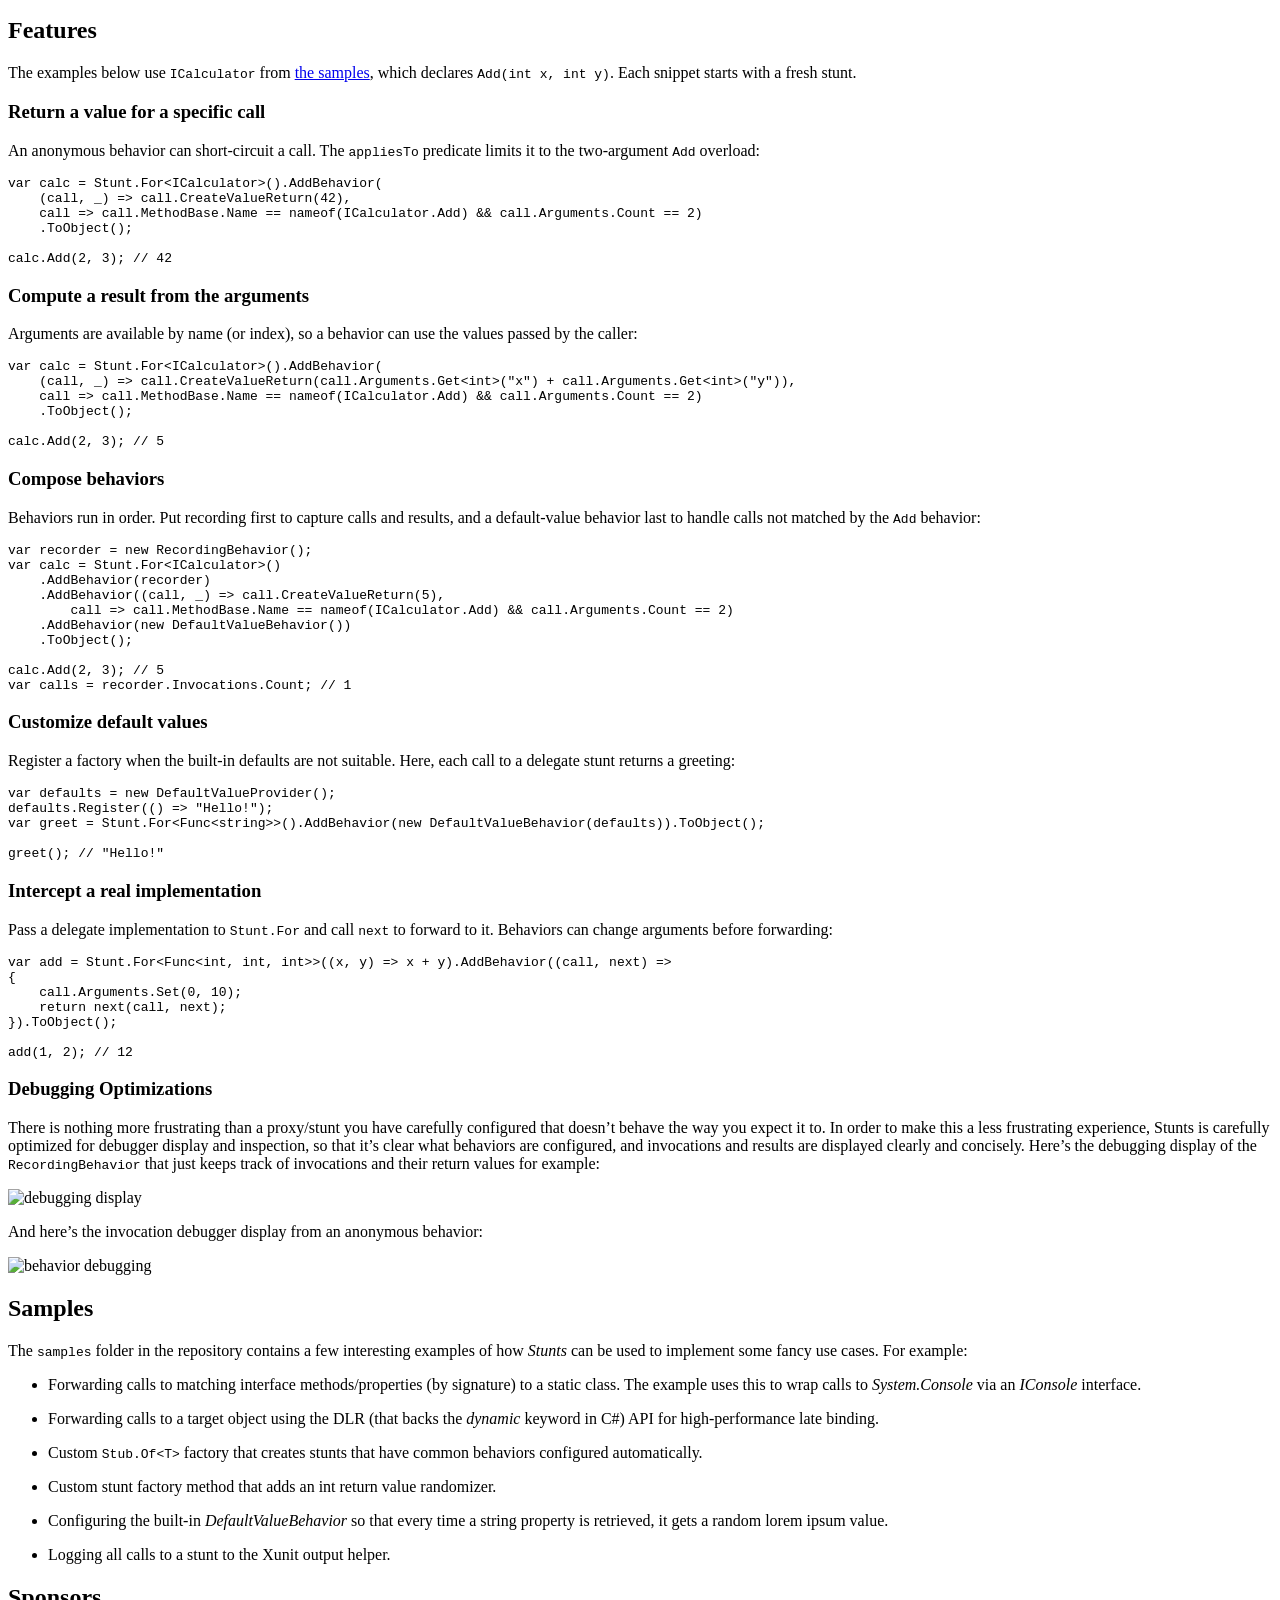
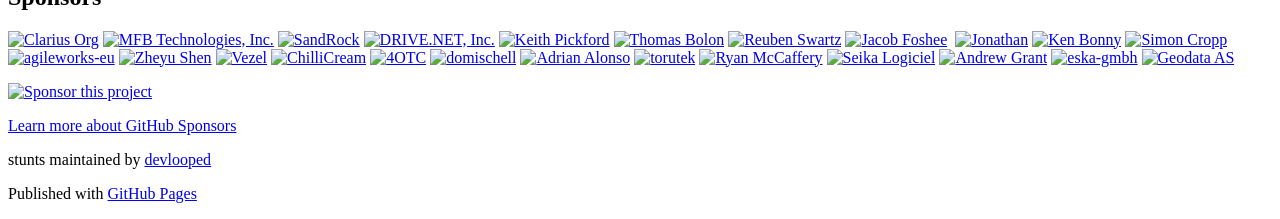
==== commit 592d91ad: "Publish pages from devlooped/stunts@678674655" ====
--- a/index.html
+++ b/index.html
@@ -5,7 +5,7 @@
     <meta charset='utf-8'>
     <meta http-equiv="X-UA-Compatible" content="IE=edge">
     <meta name="viewport" content="width=device-width,maximum-scale=2">
-    <link rel="stylesheet" type="text/css" media="screen" href="/stunts/assets/css/style.css?v=d72ad932508f7270afec4e8c19d548ae2dc206fe">
+    <link rel="stylesheet" type="text/css" media="screen" href="/stunts/assets/css/style.css?v=67867465524863815eb3bcd74a9abdbeb9761fc5">
 
 <!-- Begin Jekyll SEO tag v2.8.0 -->
 <title>stunts | A modern compile-time generated interception/proxy library</title>
@@ -80,7 +80,7 @@
 OSMF tier. A single fee covers all of <a href="https://www.nuget.org/profiles/Devlooped">Devlooped packages</a>.</p>
 
 <!-- https://github.com/devlooped/.github/raw/main/osmf.md -->
-
+<hr />
 <!-- #content -->
 <p>A modern interception library that runs everywhere, even where run-time code generation (Reflection.Emit) is forbidden or limitted (i.e. physical iOS devices and game consoles), through compile-time code generation.</p>
 
@@ -94,15 +94,213 @@
   <p>NOTE: Stunts provides a fairly low-level API with just the essential building blocks on top of which higher-level APIs can be built, such as the upcoming Moq vNext API.</p>
 </blockquote>
 
-<h2 id="requirements">Requirements</h2>
-
-<p>Stunts is a .NET Standard 2.0 library and runs on any runtime that supports that.</p>
-
-<p>Compile-time proxy generation leverages <a href="https://github.com/dotnet/roslyn/blob/master/docs/features/source-generators.cookbook.md">Roslyn source generators</a> and therefore requires C# 9.0, which at this time is included in Visual Studio 16.8 (preview or later) and the .NET 5.0 SDK (RC or later). Compile-time generated proxies support the broadest possible run-time platforms since they don’t require any Reflection.Emit, and also don’t pay that performance cost either.</p>
-
-<p>Whenever compile-time proxy generation is not available (i.e. Visual Basic or C# versions before 9.0), install the <code class="language-plaintext highlighter-rouge">Stunts.DynamicProxy</code> package instead, which leverages <a href="https://github.com/castleproject/Core/blob/master/docs/dynamicproxy-introduction.md">Castle DynamicProxy</a> to provide the run-time code generation.</p>
-
-<p>The client API for configuring proxy behaviors in either case is exactly the same.</p>
+<h2 id="usage">Usage</h2>
+
+<div class="language-csharp highlighter-rouge"><div class="highlight"><pre class="highlight"><code><span class="kt">var</span> <span class="n">stunt</span> <span class="p">=</span> <span class="n">Stunt</span><span class="p">.</span><span class="n">For</span><span class="p">&lt;</span><span class="n">ICalculator</span><span class="p">&gt;();</span>
+<span class="n">ICalculator</span> <span class="n">calc</span> <span class="p">=</span> <span class="n">stunt</span><span class="p">.</span><span class="nf">ToObject</span><span class="p">();</span>
+
+<span class="n">stunt</span><span class="p">.</span><span class="nf">AddBehavior</span><span class="p">((</span><span class="n">invocation</span><span class="p">,</span> <span class="n">next</span><span class="p">)</span> <span class="p">=&gt;</span> <span class="p">...);</span>
+</code></pre></div></div>
+
+<p><code class="language-plaintext highlighter-rouge">Stunt.Of&lt;T&gt;</code> returns the stunt directly, and <code class="language-plaintext highlighter-rouge">Stunt.Get(stunt)</code> gets a <code class="language-plaintext highlighter-rouge">StuntReference&lt;T&gt;</code> for an existing one, so behaviors can be added after the fact:</p>
+
+<div class="language-csharp highlighter-rouge"><div class="highlight"><pre class="highlight"><code><span class="n">ICalculator</span> <span class="n">calc</span> <span class="p">=</span> <span class="n">Stunt</span><span class="p">.</span><span class="n">Of</span><span class="p">&lt;</span><span class="n">ICalculator</span><span class="p">&gt;();</span>
+
+<span class="n">Stunt</span><span class="p">.</span><span class="nf">Get</span><span class="p">(</span><span class="n">calc</span><span class="p">).</span><span class="nf">AddBehavior</span><span class="p">((</span><span class="n">invocation</span><span class="p">,</span> <span class="n">next</span><span class="p">)</span> <span class="p">=&gt;</span> <span class="p">...);</span>
+</code></pre></div></div>
+
+<blockquote>
+  <p>NOTE: <code class="language-plaintext highlighter-rouge">StuntReference&lt;T&gt;</code> converts implicitly to <code class="language-plaintext highlighter-rouge">T</code> for classes and delegates. C# does not allow user-defined conversions to interfaces, so <code class="language-plaintext highlighter-rouge">ToObject()</code> is always available.</p>
+</blockquote>
+
+<p><code class="language-plaintext highlighter-rouge">AddBehavior</code>/<code class="language-plaintext highlighter-rouge">InsertBehavior</code> are extension methods on <code class="language-plaintext highlighter-rouge">IStunt</code> (which <code class="language-plaintext highlighter-rouge">StuntReference&lt;T&gt;</code> implements) and allow granular control of the stunt’s behavior pipeline, which is basically a <a href="https://en.wikipedia.org/wiki/Chain-of-responsibility_pattern">chain of responsibility</a> that invokes all configured behaviors that apply to the current invocation. Individual behaviors can determine whether to short-circuit the call or call the next behavior in the chain.</p>
+
+<p>Behaviors can also dynamically determine whether they apply to a given invocation by providing the optional <code class="language-plaintext highlighter-rouge">appliesTo</code> argument. In addition to the delegate-based overloads (called <em>anonymous behaviors</em>), you can also create behaviors by implementing the <code class="language-plaintext highlighter-rouge">IStuntBehavior</code> interface:</p>
+
+<div class="language-csharp highlighter-rouge"><div class="highlight"><pre class="highlight"><code><span class="k">public</span> <span class="k">interface</span> <span class="nc">IStuntBehavior</span>
+<span class="p">{</span>
+    <span class="kt">bool</span> <span class="nf">AppliesTo</span><span class="p">(</span><span class="n">IMethodInvocation</span> <span class="n">invocation</span><span class="p">);</span>
+    <span class="n">IMethodReturn</span> <span class="nf">Execute</span><span class="p">(</span><span class="n">IMethodInvocation</span> <span class="n">invocation</span><span class="p">,</span> <span class="n">ExecuteHandler</span> <span class="n">next</span><span class="p">);</span>
+<span class="p">}</span>
+</code></pre></div></div>
+
+<h2 id="common-behaviors">Common Behaviors</h2>
+
+<p>Some commonly used behaviors that are generally useful are provided in the library and can be added to stunts as needed:</p>
+
+<ul>
+  <li>
+    <p><code class="language-plaintext highlighter-rouge">DefaultValueBehavior</code>: sets default values for method return and <em>out</em> arguments. In addition to the built-in supported default values, additional default value factories can be registered for any type.</p>
+  </li>
+  <li>
+    <p><code class="language-plaintext highlighter-rouge">DefaultEqualityBehavior</code>: implements the <em>Object.Equals</em> and <em>Object.GetHashCode</em> members just like <em>System.Object</em> implements them.</p>
+  </li>
+  <li>
+    <p><code class="language-plaintext highlighter-rouge">RecordingBehavior</code>: simple behavior that keeps track of all invocations, for troubleshooting or reporting.</p>
+  </li>
+</ul>
+
+<h2 id="building-stunts">Building Stunts</h2>
+
+<p>When you need the same behaviors on multiple stunts, <code class="language-plaintext highlighter-rouge">Stunt.Builder()</code> returns a <code class="language-plaintext highlighter-rouge">StuntBuilder</code> 
+that collects behaviors (with the very same <code class="language-plaintext highlighter-rouge">AddBehavior</code>/<code class="language-plaintext highlighter-rouge">InsertBehavior</code> extension methods) and 
+applies them to every stunt it builds, with the same <code class="language-plaintext highlighter-rouge">Build&lt;T&gt;</code> overloads as <code class="language-plaintext highlighter-rouge">Stunt.Of&lt;T&gt;</code>:</p>
+
+<div class="language-csharp highlighter-rouge"><div class="highlight"><pre class="highlight"><code><span class="kt">var</span> <span class="n">builder</span> <span class="p">=</span> <span class="n">Stunt</span><span class="p">.</span><span class="nf">Builder</span><span class="p">()</span>
+    <span class="p">.</span><span class="nf">AddBehavior</span><span class="p">(</span><span class="k">new</span> <span class="nf">RecordingBehavior</span><span class="p">())</span>
+    <span class="p">.</span><span class="nf">AddBehavior</span><span class="p">(</span><span class="k">new</span> <span class="nf">DefaultValueBehavior</span><span class="p">());</span>
+
+<span class="n">ICalculator</span> <span class="n">calculator</span> <span class="p">=</span> <span class="n">builder</span><span class="p">.</span><span class="n">Build</span><span class="p">&lt;</span><span class="n">ICalculator</span><span class="p">&gt;();</span>
+<span class="n">IStore</span> <span class="n">store</span> <span class="p">=</span> <span class="n">builder</span><span class="p">.</span><span class="n">Build</span><span class="p">&lt;</span><span class="n">IStore</span><span class="p">&gt;();</span>
+</code></pre></div></div>
+
+<p>Since the behaviors are in place <em>before</em> the stunt is instantiated (via an ambient 
+<code class="language-plaintext highlighter-rouge">BehaviorPipelineFactory</code>), they also intercept virtual members invoked from base class 
+constructors, which isn’t possible when behaviors are added to an already created stunt:</p>
+
+<div class="language-csharp highlighter-rouge"><div class="highlight"><pre class="highlight"><code><span class="k">public</span> <span class="k">class</span> <span class="nc">Greeter</span>
+<span class="p">{</span>
+    <span class="k">public</span> <span class="nf">Greeter</span><span class="p">()</span> <span class="p">=&gt;</span> <span class="n">Seen</span> <span class="p">=</span> <span class="nf">Name</span><span class="p">();</span>
+    <span class="k">public</span> <span class="kt">string</span> <span class="n">Seen</span> <span class="p">{</span> <span class="k">get</span><span class="p">;</span> <span class="p">}</span>
+    <span class="k">public</span> <span class="k">virtual</span> <span class="kt">string</span> <span class="nf">Name</span><span class="p">()</span> <span class="p">=&gt;</span> <span class="s">"base"</span><span class="p">;</span>
+<span class="p">}</span>
+
+<span class="n">Greeter</span> <span class="n">greeter</span> <span class="p">=</span> <span class="n">Stunt</span><span class="p">.</span><span class="nf">Builder</span><span class="p">()</span>
+    <span class="p">.</span><span class="nf">AddBehavior</span><span class="p">((</span><span class="n">invocation</span><span class="p">,</span> <span class="n">next</span><span class="p">)</span> <span class="p">=&gt;</span> <span class="n">invocation</span><span class="p">.</span><span class="n">MethodBase</span><span class="p">.</span><span class="n">Name</span> <span class="p">==</span> <span class="k">nameof</span><span class="p">(</span><span class="n">Greeter</span><span class="p">.</span><span class="n">Name</span><span class="p">)</span>
+        <span class="p">?</span> <span class="n">invocation</span><span class="p">.</span><span class="nf">CreateValueReturn</span><span class="p">(</span><span class="s">"proxy"</span><span class="p">)</span>
+        <span class="p">:</span> <span class="nf">next</span><span class="p">(</span><span class="n">invocation</span><span class="p">,</span> <span class="n">next</span><span class="p">))</span>
+    <span class="p">.</span><span class="n">Build</span><span class="p">&lt;</span><span class="n">Greeter</span><span class="p">&gt;();</span>
+
+<span class="c1">// greeter.Seen == "proxy"</span>
+</code></pre></div></div>
+
+<p>Each <code class="language-plaintext highlighter-rouge">Build</code> call takes a snapshot of the behaviors configured at that point, so behaviors added 
+to the builder afterwards don’t affect the stunts already built. Behavior instances themselves are 
+shared, so a single <code class="language-plaintext highlighter-rouge">RecordingBehavior</code> records the invocations of all stunts from that builder.</p>
+
+<h2 id="customizing-stunt-creation">Customizing Stunt Creation</h2>
+
+<p>If you want to centrally configure all your stunts, the easiest way is to simply provide your own factory method (i.e. <code class="language-plaintext highlighter-rouge">Stub.Of&lt;T&gt;</code>), which in turn calls the <code class="language-plaintext highlighter-rouge">Stunt.Of&lt;T&gt;</code> provided. For example:</p>
+
+<div class="language-csharp highlighter-rouge"><div class="highlight"><pre class="highlight"><code>    <span class="k">public</span> <span class="k">static</span> <span class="k">class</span> <span class="nc">Stub</span>
+    <span class="p">{</span>
+        <span class="p">[</span><span class="n">StuntGenerator</span><span class="p">]</span>
+        <span class="k">public</span> <span class="k">static</span> <span class="n">T</span> <span class="n">Of</span><span class="p">&lt;</span><span class="n">T</span><span class="p">&gt;()</span> <span class="p">=&gt;</span> <span class="n">Stunt</span><span class="p">.</span><span class="n">For</span><span class="p">&lt;</span><span class="n">T</span><span class="p">&gt;()</span>
+            <span class="p">.</span><span class="nf">AddBehavior</span><span class="p">(</span><span class="k">new</span> <span class="nf">RecordingBehavior</span><span class="p">())</span>
+            <span class="p">.</span><span class="nf">AddBehavior</span><span class="p">(</span><span class="k">new</span> <span class="nf">DefaultEqualityBehavior</span><span class="p">())</span>
+            <span class="p">.</span><span class="nf">AddBehavior</span><span class="p">(</span><span class="k">new</span> <span class="nf">DefaultValueBehavior</span><span class="p">())</span>
+            <span class="p">.</span><span class="nf">ToObject</span><span class="p">();</span>
+    <span class="p">}</span>
+</code></pre></div></div>
+
+<p>The <code class="language-plaintext highlighter-rouge">[StuntGenerator]</code> attribute is required if you want to leverage the built-in compile-time code generation, since that signals to the source generator that calls to your API end up creating a stunt at run-time and therefore a generated type will be needed for it during compile-time. You can actually explore how this very same behavior is implemented in the built-in Stunts API, which is provided as content files (<code class="language-plaintext highlighter-rouge">Stunt.cs</code> and <code class="language-plaintext highlighter-rouge">Stunt.vb</code>):</p>
+
+<div class="language-csharp highlighter-rouge"><div class="highlight"><pre class="highlight"><code><span class="p">[</span><span class="n">StuntGenerator</span><span class="p">]</span>
+<span class="k">public</span> <span class="k">static</span> <span class="n">T</span> <span class="n">Of</span><span class="p">&lt;</span><span class="n">T</span><span class="p">&gt;(</span><span class="k">params</span> <span class="kt">object</span><span class="p">[]</span> <span class="n">constructorArgs</span><span class="p">)</span> <span class="p">=&gt;</span> <span class="n">Create</span><span class="p">&lt;</span><span class="n">T</span><span class="p">&gt;(</span><span class="n">constructorArgs</span><span class="p">);</span>
+
+<span class="p">[</span><span class="n">StuntGenerator</span><span class="p">]</span>
+<span class="k">public</span> <span class="k">static</span> <span class="n">T</span> <span class="n">Of</span><span class="p">&lt;</span><span class="n">T</span><span class="p">,</span> <span class="n">T1</span><span class="p">&gt;(</span><span class="k">params</span> <span class="kt">object</span><span class="p">[]</span> <span class="n">constructorArgs</span><span class="p">)</span> <span class="p">=&gt;</span> <span class="n">Create</span><span class="p">&lt;</span><span class="n">T</span><span class="p">&gt;(</span><span class="n">constructorArgs</span><span class="p">,</span> <span class="k">typeof</span><span class="p">(</span><span class="n">T1</span><span class="p">));</span>
+</code></pre></div></div>
+
+<p>As you can see, the Stunts API itself uses the same extensibility mechanism that your own custom factory methods can use.</p>
+
+<p>The attribute normally treats the generic arguments at the call site as the stunt’s base type and
+additional interfaces. Generic factories that construct stunt types from their own type parameters
+must be annotated too:</p>
+
+<div class="language-csharp highlighter-rouge"><div class="highlight"><pre class="highlight"><code><span class="p">[</span><span class="n">StuntGenerator</span><span class="p">]</span>
+<span class="k">static</span> <span class="n">IDictionary</span><span class="p">&lt;</span><span class="kt">string</span><span class="p">,</span> <span class="n">T</span><span class="p">&gt;</span> <span class="n">Create</span><span class="p">&lt;</span><span class="n">T</span><span class="p">&gt;()</span> <span class="p">=&gt;</span> <span class="n">Stunt</span><span class="p">.</span><span class="n">Of</span><span class="p">&lt;</span><span class="n">IDictionary</span><span class="p">&lt;</span><span class="kt">string</span><span class="p">,</span> <span class="n">T</span><span class="p">&gt;&gt;();</span>
+
+<span class="n">IDictionary</span><span class="p">&lt;</span><span class="kt">string</span><span class="p">,</span> <span class="kt">int</span><span class="p">&gt;</span> <span class="n">dictionary</span> <span class="p">=</span> <span class="n">Create</span><span class="p">&lt;</span><span class="kt">int</span><span class="p">&gt;();</span>
+</code></pre></div></div>
+
+<p>The generator follows such wrappers (up to 8 levels, including across referenced assemblies) and
+generates the closed stunts each call site needs, here <code class="language-plaintext highlighter-rouge">IDictionary&lt;string, int&gt;</code>. Unannotated
+wrappers are reported (<code class="language-plaintext highlighter-rouge">ST016</code>, with a code fix). Stunt types only known at run time can be
+registered explicitly anywhere in the project:</p>
+
+<div class="language-csharp highlighter-rouge"><div class="highlight"><pre class="highlight"><code><span class="p">[</span><span class="n">assembly</span><span class="p">:</span> <span class="n">Stunt</span><span class="p">&lt;</span><span class="n">IDictionary</span><span class="p">&lt;</span><span class="kt">string</span><span class="p">,</span> <span class="n">DateTime</span><span class="p">&gt;,</span> <span class="n">IDisposable</span><span class="p">&gt;]</span>
+</code></pre></div></div>
+
+<p>Requesting a stunt that was not generated throws a <code class="language-plaintext highlighter-rouge">NotSupportedException</code> containing the exact
+attribute to add.</p>
+
+<h3 id="native-aot">Native AOT</h3>
+
+<p>Compile-time stunts support Native AOT on .NET 8 and later. Generated registrations
+preserve constructors and invocation metadata, and generated typed factories
+provide <code class="language-plaintext highlighter-rouge">DefaultValueBehavior</code> defaults without runtime generic instantiation. Interfaces,
+classes, delegates, additional interfaces, constructor interception, default interface members,
+and closed generic targets are supported.
+Ref-struct holders additionally require .NET 9 or later for by-ref-like generics.
+Ref-struct and pointer signatures require unsafe blocks.</p>
+
+<p>Set <code class="language-plaintext highlighter-rouge">&lt;PublishAot&gt;true&lt;/PublishAot&gt;</code> to publish a native executable. <code class="language-plaintext highlighter-rouge">IsAotCompatible</code> or
+<code class="language-plaintext highlighter-rouge">EnableAotAnalyzer</code> also enables the Stunts compatibility warnings during ordinary builds:</p>
+
+<table>
+  <thead>
+    <tr>
+      <th>Warning</th>
+      <th>Limitation</th>
+      <th>Alternative</th>
+    </tr>
+  </thead>
+  <tbody>
+    <tr>
+      <td><code class="language-plaintext highlighter-rouge">ST014</code></td>
+      <td>Runtime proxies require dynamic code</td>
+      <td>Enable compile-time stunts</td>
+    </tr>
+    <tr>
+      <td><code class="language-plaintext highlighter-rouge">ST015</code></td>
+      <td>Generic intercepted methods use runtime <code class="language-plaintext highlighter-rouge">MakeGenericMethod</code></td>
+      <td>Use non-generic members with closed parameter and return types</td>
+    </tr>
+    <tr>
+      <td><code class="language-plaintext highlighter-rouge">ST015</code></td>
+      <td>Ref-struct interception needs by-ref-like generics</td>
+      <td>Target .NET 9 or later</td>
+    </tr>
+    <tr>
+      <td><code class="language-plaintext highlighter-rouge">ST015</code></td>
+      <td><code class="language-plaintext highlighter-rouge">IQueryable</code> defaults require dynamic code</td>
+      <td>Register an AOT-compatible typed <code class="language-plaintext highlighter-rouge">DefaultValueProvider</code> factory, or avoid <code class="language-plaintext highlighter-rouge">DefaultValueBehavior</code> for that member</td>
+    </tr>
+  </tbody>
+</table>
+
+<p>Generated stunts register typed constructors from a module initializer, so they are created
+without reflection. Use <code class="language-plaintext highlighter-rouge">Ref.Create&lt;T&gt;</code> instead of the reflection-based <code class="language-plaintext highlighter-rouge">Ref.Create(Type, object)</code>
+overload, which carries the standard .NET AOT and trimming warnings.</p>
+
+<p>Arrays, enumerable results, tasks, value tasks, tuples, and output defaults used by closed
+stunts have typed factories. Defaults for other runtime-only types require explicit
+<code class="language-plaintext highlighter-rouge">DefaultValueProvider.Register&lt;T&gt;</code> factories. Custom registrations, deregistration, and virtual
+fallback overrides remain available.</p>
+
+<h3 id="compiled-vs-dynamic-stunts">Compiled vs Dynamic Stunts</h3>
+
+<p>By default, Stunts generates proxies at compile-time (powered by Roslyn source generators). Whenever compile-time stunts are 
+not supported (or unwanted), install the <code class="language-plaintext highlighter-rouge">Stunts.DynamicProxy</code> package, which switches the project to run-time proxies based on Castle.Core:</p>
+
+<div class="language-xml highlighter-rouge"><div class="highlight"><pre class="highlight"><code><span class="nt">&lt;ItemGroup&gt;</span>
+    <span class="nt">&lt;PackageReference</span> <span class="na">Include=</span><span class="s">"Stunts.DynamicProxy"</span> <span class="na">Version=</span><span class="s">"..."</span> <span class="nt">/&gt;</span>
+<span class="nt">&lt;/ItemGroup&gt;</span>
+</code></pre></div></div>
+
+<p>The package sets <code class="language-plaintext highlighter-rouge">EnableCompileTimeStunts=false</code> for you. Projects that can’t use compile-time stunts and don’t reference <code class="language-plaintext highlighter-rouge">Stunts.DynamicProxy</code> get a build warning (<code class="language-plaintext highlighter-rouge">ST011</code>).
+Visual Basic projects only support run-time stunts, so they always need <code class="language-plaintext highlighter-rouge">Stunts.DynamicProxy</code>.</p>
+
+<p>Compile-time stunts support optional parameters, inherited generic constraints, long signatures,
+and <code class="language-plaintext highlighter-rouge">ref</code>/<code class="language-plaintext highlighter-rouge">out</code> arguments alongside spans and other ref structs. Ref-struct and pointer signatures
+require unsafe blocks to be enabled.</p>
+
+<p>Unsupported targets produce diagnostics at the factory call: <code class="language-plaintext highlighter-rouge">ST012</code> identifies inaccessible
+abstract interface members (such as an internal setter from another assembly, which C# cannot
+implement), while <code class="language-plaintext highlighter-rouge">ST013</code> identifies signatures using <code class="language-plaintext highlighter-rouge">TypedReference</code>, <code class="language-plaintext highlighter-rouge">ArgIterator</code>, or
+<code class="language-plaintext highlighter-rouge">RuntimeArgumentHandle</code>, which the behavior pipeline cannot represent. Internal interface
+members remain supported when accessible through the same assembly or <code class="language-plaintext highlighter-rouge">InternalsVisibleTo</code>.</p>
 
 <!-- #manual -->
 <blockquote>
@@ -110,89 +308,83 @@
 <!-- #manual --></p>
 </blockquote>
 
-<h2 id="usage">Usage</h2>
-
-<div class="language-csharp highlighter-rouge"><div class="highlight"><pre class="highlight"><code><span class="n">ICalculator</span> <span class="n">calc</span> <span class="p">=</span> <span class="n">Stunt</span><span class="p">.</span><span class="n">Of</span><span class="p">&lt;</span><span class="n">ICalculator</span><span class="p">&gt;();</span>
-
-<span class="n">calc</span><span class="p">.</span><span class="nf">AddBehavior</span><span class="p">((</span><span class="n">invocation</span><span class="p">,</span> <span class="n">next</span><span class="p">)</span> <span class="p">=&gt;</span> <span class="p">...);</span>
-</code></pre></div></div>
-
-<p><code class="language-plaintext highlighter-rouge">AddBehavior</code>/<code class="language-plaintext highlighter-rouge">InsertBehavior</code> overloads allow granular control of the stunt’s behavior pipeline, which is basically a <a href="https://en.wikipedia.org/wiki/Chain-of-responsibility_pattern">chain of responsibility</a> that invokes all configured behaviors that apply to the current invocation. Individual behaviors can determine whether to short-circuit the call or call the next behavior in the chain.</p>
-
-<p><img src="https://github.com/devlooped/stunts/raw/main/docs/images/AddInsertBehavior.png" alt="Stunts Overloads" /></p>
-
-<p>Behaviors can also dynamically determine whether they apply to a given invocation by providing the optional <code class="language-plaintext highlighter-rouge">appliesTo</code> argument. In addition to the delegate-based overloads (called <em>anonymous behaviors</em>), you can also create behaviors by implementing the <code class="language-plaintext highlighter-rouge">IStuntBehavior</code> interface:</p>
-
-<div class="language-csharp highlighter-rouge"><div class="highlight"><pre class="highlight"><code><span class="k">public</span> <span class="k">interface</span> <span class="nc">IStuntBehavior</span>
+<h2 id="features">Features</h2>
+
+<p>The examples below use <code class="language-plaintext highlighter-rouge">ICalculator</code> from <a href="/stunts/samples/Samples/Core/ICalculator.cs">the samples</a>, which declares <code class="language-plaintext highlighter-rouge">Add(int x, int y)</code>. Each snippet starts with a fresh stunt.</p>
+
+<h3 id="return-a-value-for-a-specific-call">Return a value for a specific call</h3>
+
+<p>An anonymous behavior can short-circuit a call. The <code class="language-plaintext highlighter-rouge">appliesTo</code> predicate limits it to the two-argument <code class="language-plaintext highlighter-rouge">Add</code> overload:</p>
+
+<div class="language-csharp highlighter-rouge"><div class="highlight"><pre class="highlight"><code><span class="kt">var</span> <span class="n">calc</span> <span class="p">=</span> <span class="n">Stunt</span><span class="p">.</span><span class="n">For</span><span class="p">&lt;</span><span class="n">ICalculator</span><span class="p">&gt;().</span><span class="nf">AddBehavior</span><span class="p">(</span>
+    <span class="p">(</span><span class="n">call</span><span class="p">,</span> <span class="n">_</span><span class="p">)</span> <span class="p">=&gt;</span> <span class="n">call</span><span class="p">.</span><span class="nf">CreateValueReturn</span><span class="p">(</span><span class="m">42</span><span class="p">),</span>
+    <span class="n">call</span> <span class="p">=&gt;</span> <span class="n">call</span><span class="p">.</span><span class="n">MethodBase</span><span class="p">.</span><span class="n">Name</span> <span class="p">==</span> <span class="k">nameof</span><span class="p">(</span><span class="n">ICalculator</span><span class="p">.</span><span class="n">Add</span><span class="p">)</span> <span class="p">&amp;&amp;</span> <span class="n">call</span><span class="p">.</span><span class="n">Arguments</span><span class="p">.</span><span class="n">Count</span> <span class="p">==</span> <span class="m">2</span><span class="p">)</span>
+    <span class="p">.</span><span class="nf">ToObject</span><span class="p">();</span>
+
+<span class="n">calc</span><span class="p">.</span><span class="nf">Add</span><span class="p">(</span><span class="m">2</span><span class="p">,</span> <span class="m">3</span><span class="p">);</span> <span class="c1">// 42</span>
+</code></pre></div></div>
+
+<h3 id="compute-a-result-from-the-arguments">Compute a result from the arguments</h3>
+
+<p>Arguments are available by name (or index), so a behavior can use the values passed by the caller:</p>
+
+<div class="language-csharp highlighter-rouge"><div class="highlight"><pre class="highlight"><code><span class="kt">var</span> <span class="n">calc</span> <span class="p">=</span> <span class="n">Stunt</span><span class="p">.</span><span class="n">For</span><span class="p">&lt;</span><span class="n">ICalculator</span><span class="p">&gt;().</span><span class="nf">AddBehavior</span><span class="p">(</span>
+    <span class="p">(</span><span class="n">call</span><span class="p">,</span> <span class="n">_</span><span class="p">)</span> <span class="p">=&gt;</span> <span class="n">call</span><span class="p">.</span><span class="nf">CreateValueReturn</span><span class="p">(</span><span class="n">call</span><span class="p">.</span><span class="n">Arguments</span><span class="p">.</span><span class="n">Get</span><span class="p">&lt;</span><span class="kt">int</span><span class="p">&gt;(</span><span class="s">"x"</span><span class="p">)</span> <span class="p">+</span> <span class="n">call</span><span class="p">.</span><span class="n">Arguments</span><span class="p">.</span><span class="n">Get</span><span class="p">&lt;</span><span class="kt">int</span><span class="p">&gt;(</span><span class="s">"y"</span><span class="p">)),</span>
+    <span class="n">call</span> <span class="p">=&gt;</span> <span class="n">call</span><span class="p">.</span><span class="n">MethodBase</span><span class="p">.</span><span class="n">Name</span> <span class="p">==</span> <span class="k">nameof</span><span class="p">(</span><span class="n">ICalculator</span><span class="p">.</span><span class="n">Add</span><span class="p">)</span> <span class="p">&amp;&amp;</span> <span class="n">call</span><span class="p">.</span><span class="n">Arguments</span><span class="p">.</span><span class="n">Count</span> <span class="p">==</span> <span class="m">2</span><span class="p">)</span>
+    <span class="p">.</span><span class="nf">ToObject</span><span class="p">();</span>
+
+<span class="n">calc</span><span class="p">.</span><span class="nf">Add</span><span class="p">(</span><span class="m">2</span><span class="p">,</span> <span class="m">3</span><span class="p">);</span> <span class="c1">// 5</span>
+</code></pre></div></div>
+
+<h3 id="compose-behaviors">Compose behaviors</h3>
+
+<p>Behaviors run in order. Put recording first to capture calls and results, and a default-value behavior last to handle calls not matched by the <code class="language-plaintext highlighter-rouge">Add</code> behavior:</p>
+
+<div class="language-csharp highlighter-rouge"><div class="highlight"><pre class="highlight"><code><span class="kt">var</span> <span class="n">recorder</span> <span class="p">=</span> <span class="k">new</span> <span class="nf">RecordingBehavior</span><span class="p">();</span>
+<span class="kt">var</span> <span class="n">calc</span> <span class="p">=</span> <span class="n">Stunt</span><span class="p">.</span><span class="n">For</span><span class="p">&lt;</span><span class="n">ICalculator</span><span class="p">&gt;()</span>
+    <span class="p">.</span><span class="nf">AddBehavior</span><span class="p">(</span><span class="n">recorder</span><span class="p">)</span>
+    <span class="p">.</span><span class="nf">AddBehavior</span><span class="p">((</span><span class="n">call</span><span class="p">,</span> <span class="n">_</span><span class="p">)</span> <span class="p">=&gt;</span> <span class="n">call</span><span class="p">.</span><span class="nf">CreateValueReturn</span><span class="p">(</span><span class="m">5</span><span class="p">),</span>
+        <span class="n">call</span> <span class="p">=&gt;</span> <span class="n">call</span><span class="p">.</span><span class="n">MethodBase</span><span class="p">.</span><span class="n">Name</span> <span class="p">==</span> <span class="k">nameof</span><span class="p">(</span><span class="n">ICalculator</span><span class="p">.</span><span class="n">Add</span><span class="p">)</span> <span class="p">&amp;&amp;</span> <span class="n">call</span><span class="p">.</span><span class="n">Arguments</span><span class="p">.</span><span class="n">Count</span> <span class="p">==</span> <span class="m">2</span><span class="p">)</span>
+    <span class="p">.</span><span class="nf">AddBehavior</span><span class="p">(</span><span class="k">new</span> <span class="nf">DefaultValueBehavior</span><span class="p">())</span>
+    <span class="p">.</span><span class="nf">ToObject</span><span class="p">();</span>
+
+<span class="n">calc</span><span class="p">.</span><span class="nf">Add</span><span class="p">(</span><span class="m">2</span><span class="p">,</span> <span class="m">3</span><span class="p">);</span> <span class="c1">// 5</span>
+<span class="kt">var</span> <span class="n">calls</span> <span class="p">=</span> <span class="n">recorder</span><span class="p">.</span><span class="n">Invocations</span><span class="p">.</span><span class="n">Count</span><span class="p">;</span> <span class="c1">// 1</span>
+</code></pre></div></div>
+
+<h3 id="customize-default-values">Customize default values</h3>
+
+<p>Register a factory when the built-in defaults are not suitable. Here, each call to a delegate stunt returns a greeting:</p>
+
+<div class="language-csharp highlighter-rouge"><div class="highlight"><pre class="highlight"><code><span class="kt">var</span> <span class="n">defaults</span> <span class="p">=</span> <span class="k">new</span> <span class="nf">DefaultValueProvider</span><span class="p">();</span>
+<span class="n">defaults</span><span class="p">.</span><span class="nf">Register</span><span class="p">(()</span> <span class="p">=&gt;</span> <span class="s">"Hello!"</span><span class="p">);</span>
+<span class="kt">var</span> <span class="n">greet</span> <span class="p">=</span> <span class="n">Stunt</span><span class="p">.</span><span class="n">For</span><span class="p">&lt;</span><span class="n">Func</span><span class="p">&lt;</span><span class="kt">string</span><span class="p">&gt;&gt;().</span><span class="nf">AddBehavior</span><span class="p">(</span><span class="k">new</span> <span class="nf">DefaultValueBehavior</span><span class="p">(</span><span class="n">defaults</span><span class="p">)).</span><span class="nf">ToObject</span><span class="p">();</span>
+
+<span class="nf">greet</span><span class="p">();</span> <span class="c1">// "Hello!"</span>
+</code></pre></div></div>
+
+<h3 id="intercept-a-real-implementation">Intercept a real implementation</h3>
+
+<p>Pass a delegate implementation to <code class="language-plaintext highlighter-rouge">Stunt.For</code> and call <code class="language-plaintext highlighter-rouge">next</code> to forward to it. Behaviors can change arguments before forwarding:</p>
+
+<div class="language-csharp highlighter-rouge"><div class="highlight"><pre class="highlight"><code><span class="kt">var</span> <span class="k">add</span> <span class="p">=</span> <span class="n">Stunt</span><span class="p">.</span><span class="n">For</span><span class="p">&lt;</span><span class="n">Func</span><span class="p">&lt;</span><span class="kt">int</span><span class="p">,</span> <span class="kt">int</span><span class="p">,</span> <span class="kt">int</span><span class="p">&gt;&gt;((</span><span class="n">x</span><span class="p">,</span> <span class="n">y</span><span class="p">)</span> <span class="p">=&gt;</span> <span class="n">x</span> <span class="p">+</span> <span class="n">y</span><span class="p">).</span><span class="nf">AddBehavior</span><span class="p">((</span><span class="n">call</span><span class="p">,</span> <span class="n">next</span><span class="p">)</span> <span class="p">=&gt;</span>
 <span class="p">{</span>
-    <span class="kt">bool</span> <span class="nf">AppliesTo</span><span class="p">(</span><span class="n">IMethodInvocation</span> <span class="n">invocation</span><span class="p">);</span>
-    <span class="n">IMethodReturn</span> <span class="nf">Execute</span><span class="p">(</span><span class="n">IMethodInvocation</span> <span class="n">invocation</span><span class="p">,</span> <span class="n">ExecuteHandler</span> <span class="n">next</span><span class="p">);</span>
-<span class="p">}</span>
-</code></pre></div></div>
-
-<h2 id="common-behaviors">Common Behaviors</h2>
-
-<p>Some commonly used behaviors that are generally useful are provided in the library and can be added to stunts as needed:</p>
-
-<ul>
-  <li>
-    <p><code class="language-plaintext highlighter-rouge">DefaultValueBehavior</code>: sets default values for method return and <em>out</em> arguments. In addition to the built-in supported default values, additional default value factories can be registered for any type.</p>
-  </li>
-  <li>
-    <p><code class="language-plaintext highlighter-rouge">DefaultEqualityBehavior</code>: implements the <em>Object.Equals</em> and <em>Object.GetHashCode</em> members just like <em>System.Object</em> implements them.</p>
-  </li>
-  <li>
-    <p><code class="language-plaintext highlighter-rouge">RecordingBehavior</code>: simple behavior that keeps track of all invocations, for troubleshooting or reporting.</p>
-  </li>
-</ul>
-
-<h2 id="customizing-stunt-creation">Customizing Stunt Creation</h2>
-
-<p>If you want to centrally configure all your stunts, the easiest way is to simply provide your own factory method (i.e. <code class="language-plaintext highlighter-rouge">Stub.Of&lt;T&gt;</code>), which in turn calls the <code class="language-plaintext highlighter-rouge">Stunt.Of&lt;T&gt;</code> provided. For example:</p>
-
-<div class="language-csharp highlighter-rouge"><div class="highlight"><pre class="highlight"><code>    <span class="k">public</span> <span class="k">static</span> <span class="k">class</span> <span class="nc">Stub</span>
-    <span class="p">{</span>
-        <span class="p">[</span><span class="n">StuntGenerator</span><span class="p">]</span>
-        <span class="k">public</span> <span class="k">static</span> <span class="n">T</span> <span class="n">Of</span><span class="p">&lt;</span><span class="n">T</span><span class="p">&gt;()</span> <span class="p">=&gt;</span> <span class="n">Stunt</span><span class="p">.</span><span class="n">Of</span><span class="p">&lt;</span><span class="n">T</span><span class="p">&gt;()</span>
-            <span class="p">.</span><span class="nf">AddBehavior</span><span class="p">(</span><span class="k">new</span> <span class="nf">RecordingBehavior</span><span class="p">())</span>
-            <span class="p">.</span><span class="nf">AddBehavior</span><span class="p">(</span><span class="k">new</span> <span class="nf">DefaultEqualityBehavior</span><span class="p">())</span>
-            <span class="p">.</span><span class="nf">AddBehavior</span><span class="p">(</span><span class="k">new</span> <span class="nf">DefaultValueBehavior</span><span class="p">());</span>
-    <span class="p">}</span>
-</code></pre></div></div>
-
-<p>The <code class="language-plaintext highlighter-rouge">[StuntGenerator]</code> attribute is required if you want to leverage the built-in compile-time code generation, since that signals to the source generator that calls to your API end up creating a stunt at run-time and therefore a generated type will be needed for it during compile-time. You can actually explore how this very same behavior is implemented in the built-in Stunts API, which is provided as content files (<code class="language-plaintext highlighter-rouge">Stunt.cs</code> and <code class="language-plaintext highlighter-rouge">Stunt.vb</code>):</p>
-
-<div class="language-csharp highlighter-rouge"><div class="highlight"><pre class="highlight"><code><span class="p">[</span><span class="n">StuntGenerator</span><span class="p">]</span>
-<span class="k">public</span> <span class="k">static</span> <span class="n">T</span> <span class="n">Of</span><span class="p">&lt;</span><span class="n">T</span><span class="p">&gt;(</span><span class="k">params</span> <span class="kt">object</span><span class="p">[]</span> <span class="n">constructorArgs</span><span class="p">)</span> <span class="p">=&gt;</span> <span class="n">Create</span><span class="p">&lt;</span><span class="n">T</span><span class="p">&gt;(</span><span class="n">constructorArgs</span><span class="p">);</span>
-
-<span class="p">[</span><span class="n">StuntGenerator</span><span class="p">]</span>
-<span class="k">public</span> <span class="k">static</span> <span class="n">T</span> <span class="n">Of</span><span class="p">&lt;</span><span class="n">T</span><span class="p">,</span> <span class="n">T1</span><span class="p">&gt;(</span><span class="k">params</span> <span class="kt">object</span><span class="p">[]</span> <span class="n">constructorArgs</span><span class="p">)</span> <span class="p">=&gt;</span> <span class="n">Create</span><span class="p">&lt;</span><span class="n">T</span><span class="p">&gt;(</span><span class="n">constructorArgs</span><span class="p">,</span> <span class="k">typeof</span><span class="p">(</span><span class="n">T1</span><span class="p">));</span>
-</code></pre></div></div>
-
-<p>As you can see, the Stunts API itself uses the same extensibility mechanism that your own custom factory methods can use.</p>
-
-<h3 id="static-vs-dynamic-stunts">Static vs Dynamic Stunts</h3>
-
-<p>By default, Stunts generates proxies at compile-time (powered by Roslyn source generators), which is only supported when building C# 9.0+ projects.</p>
-
-<p>Whenever compile-time stunts are not supported (or not wanted), install the <code class="language-plaintext highlighter-rouge">Stunts.DynamicProxy</code> package, which switches the project to run-time proxies based on Castle.Core:</p>
-
-<div class="language-xml highlighter-rouge"><div class="highlight"><pre class="highlight"><code><span class="nt">&lt;ItemGroup&gt;</span>
-    <span class="nt">&lt;PackageReference</span> <span class="na">Include=</span><span class="s">"Stunts.DynamicProxy"</span> <span class="na">Version=</span><span class="s">"..."</span> <span class="nt">/&gt;</span>
-<span class="nt">&lt;/ItemGroup&gt;</span>
-</code></pre></div></div>
-
-<p>The package sets <code class="language-plaintext highlighter-rouge">EnableCompileTimeStunts=false</code> for you. Projects that can’t use compile-time stunts and don’t reference <code class="language-plaintext highlighter-rouge">Stunts.DynamicProxy</code> get a build warning (<code class="language-plaintext highlighter-rouge">ST011</code>).</p>
-
-<h2 id="debugging-optimizations">Debugging Optimizations</h2>
+    <span class="n">call</span><span class="p">.</span><span class="n">Arguments</span><span class="p">.</span><span class="nf">Set</span><span class="p">(</span><span class="m">0</span><span class="p">,</span> <span class="m">10</span><span class="p">);</span>
+    <span class="k">return</span> <span class="nf">next</span><span class="p">(</span><span class="n">call</span><span class="p">,</span> <span class="n">next</span><span class="p">);</span>
+<span class="p">}).</span><span class="nf">ToObject</span><span class="p">();</span>
+
+<span class="k">add</span><span class="p">(</span><span class="m">1</span><span class="p">,</span> <span class="m">2</span><span class="p">);</span> <span class="c1">// 12</span>
+</code></pre></div></div>
+
+<h3 id="debugging-optimizations">Debugging Optimizations</h3>
 
 <p>There is nothing more frustrating than a proxy/stunt you have carefully configured that doesn’t behave the way you expect it to. In order to make this a less frustrating experience, Stunts is carefully optimized for debugger display and inspection, so that it’s clear what behaviors are configured, and invocations and results are displayed clearly and concisely. Here’s the debugging display of the <code class="language-plaintext highlighter-rouge">RecordingBehavior</code> that just keeps track of invocations and their return values for example:</p>
 
-<p><img src="https://github.com/devlooped/stunts/raw/main/docs/images/DebuggerDisplay.png" alt="debugging display" /></p>
+<p><img src="/stunts/docs/images/DebuggerDisplay.png" alt="debugging display" /></p>
 
 <p>And here’s the invocation debugger display from an anonymous behavior:</p>
 
-<p><img src="https://github.com/devlooped/stunts/raw/main/docs/images/DebuggingBehavior.png" alt="behavior debugging" /></p>
+<p><img src="/stunts/docs/images/DebuggingBehavior.png" alt="behavior debugging" /></p>
 
 <!-- #samples -->
 <h2 id="samples">Samples</h2>
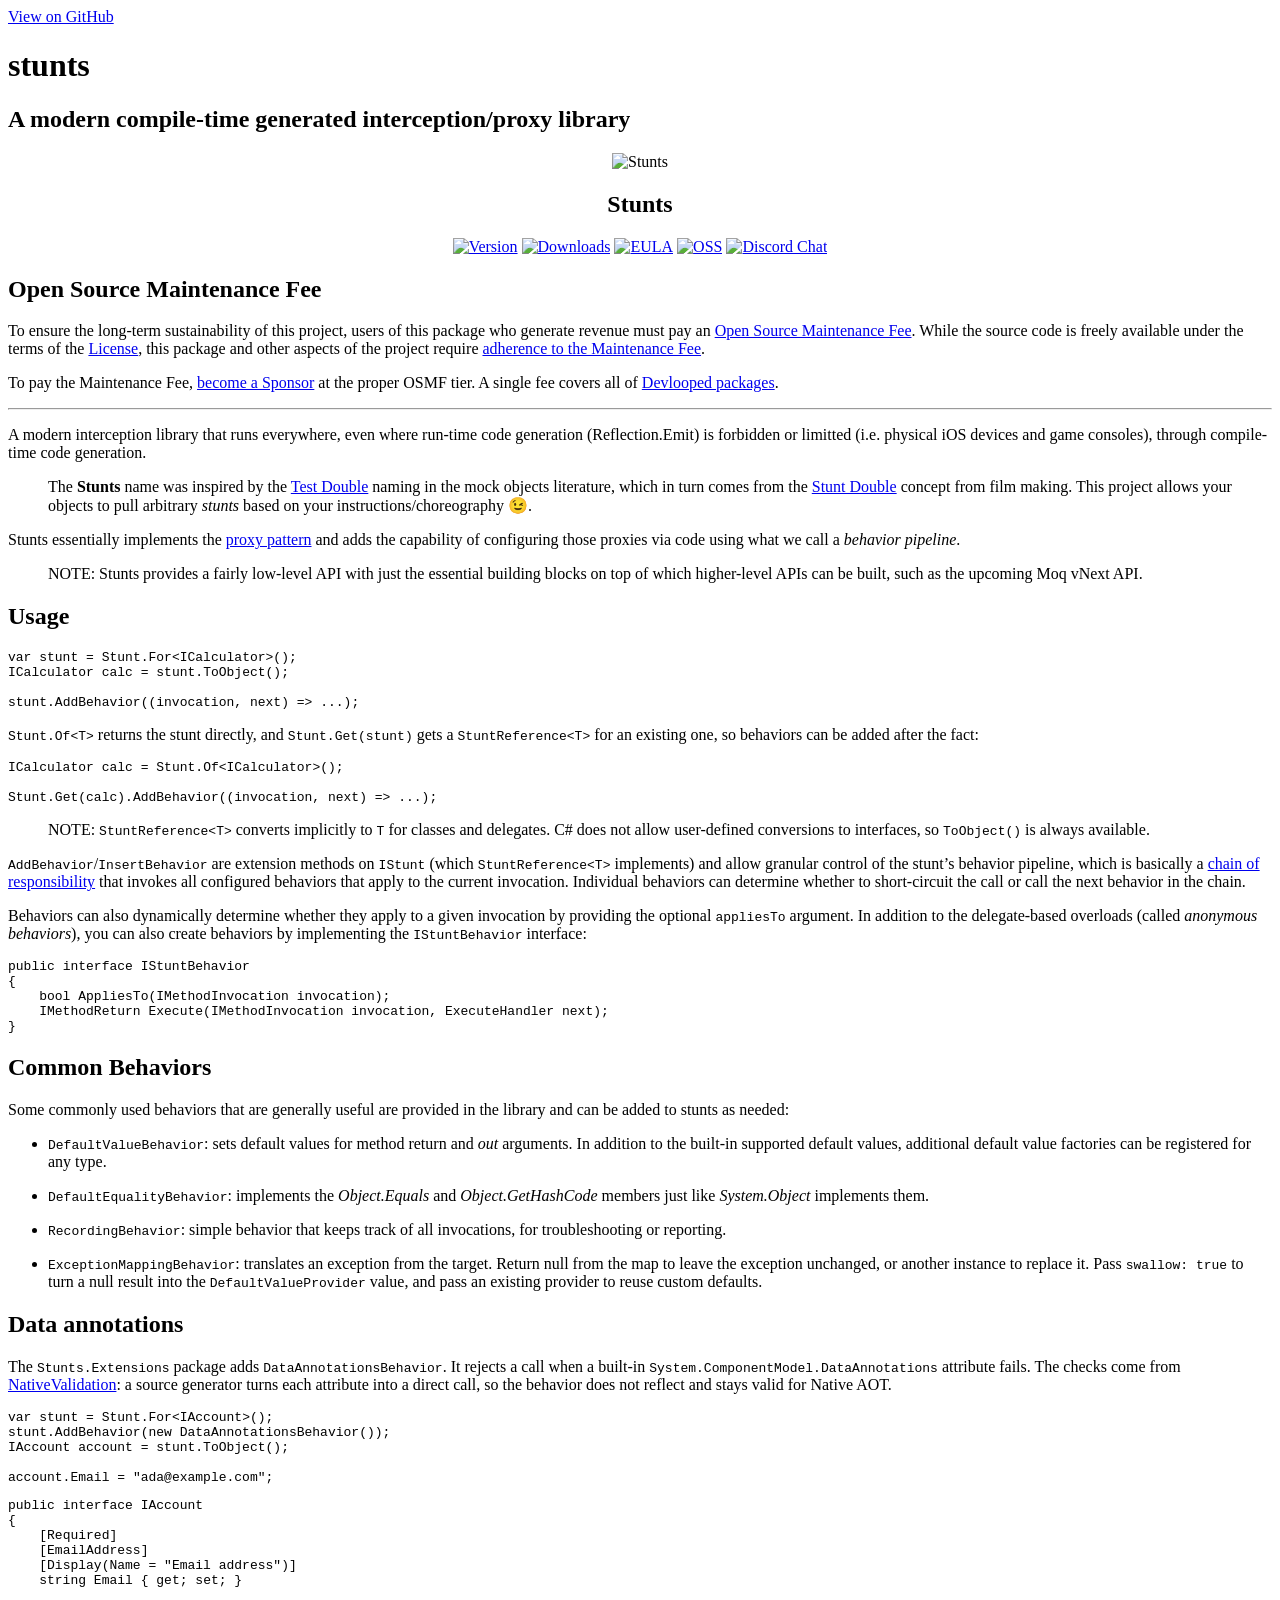
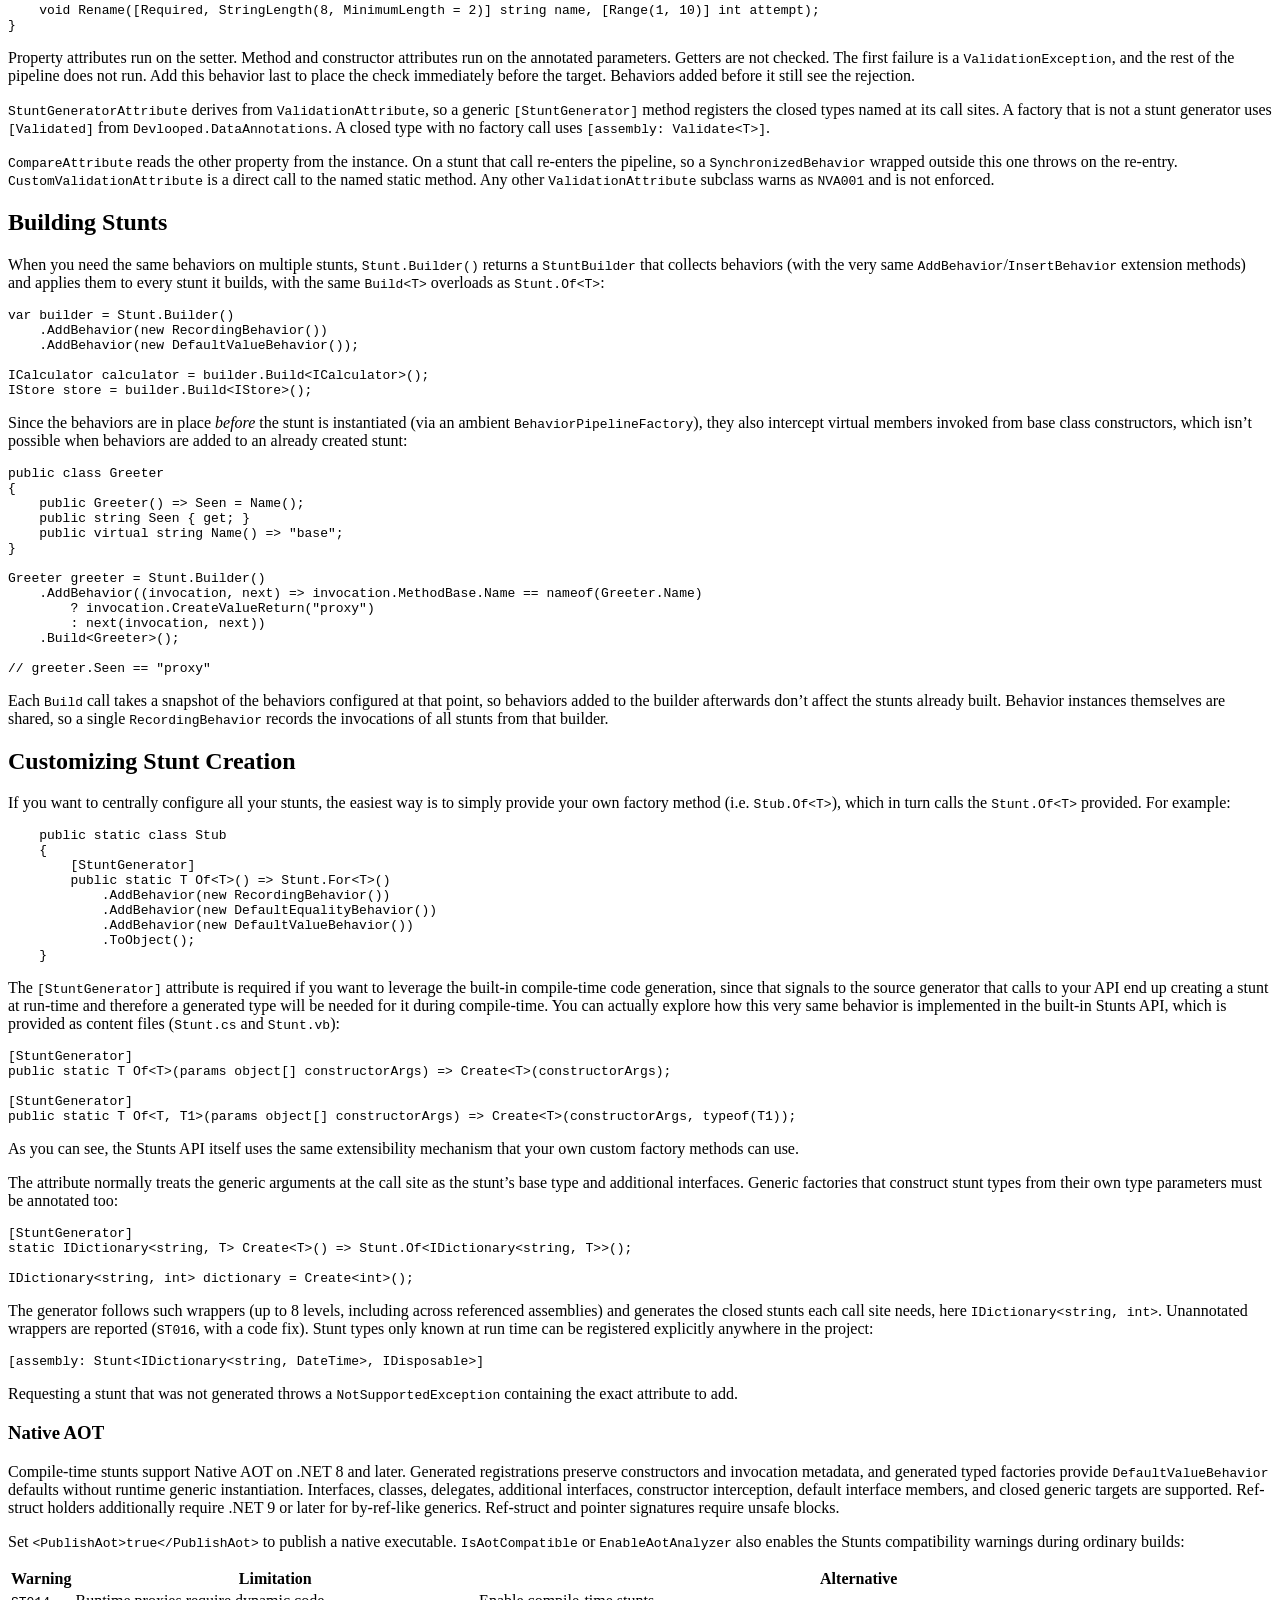
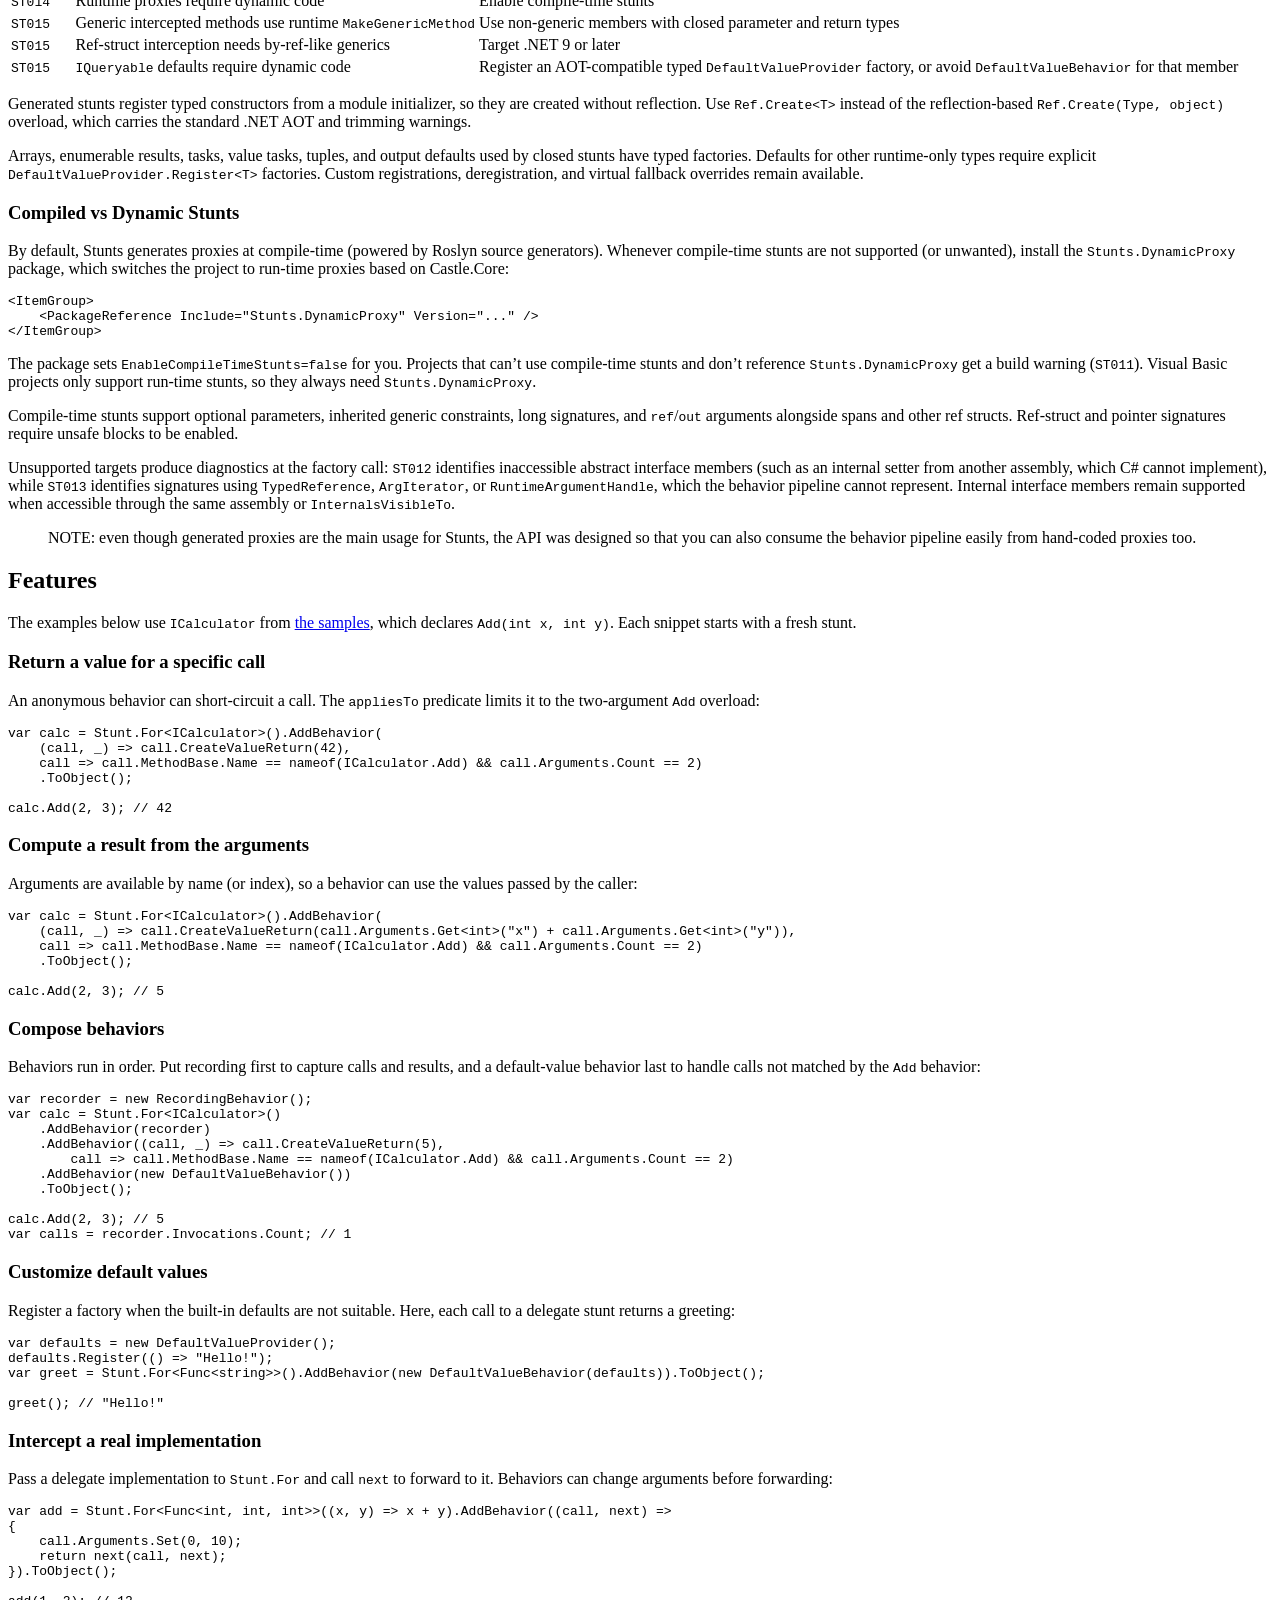
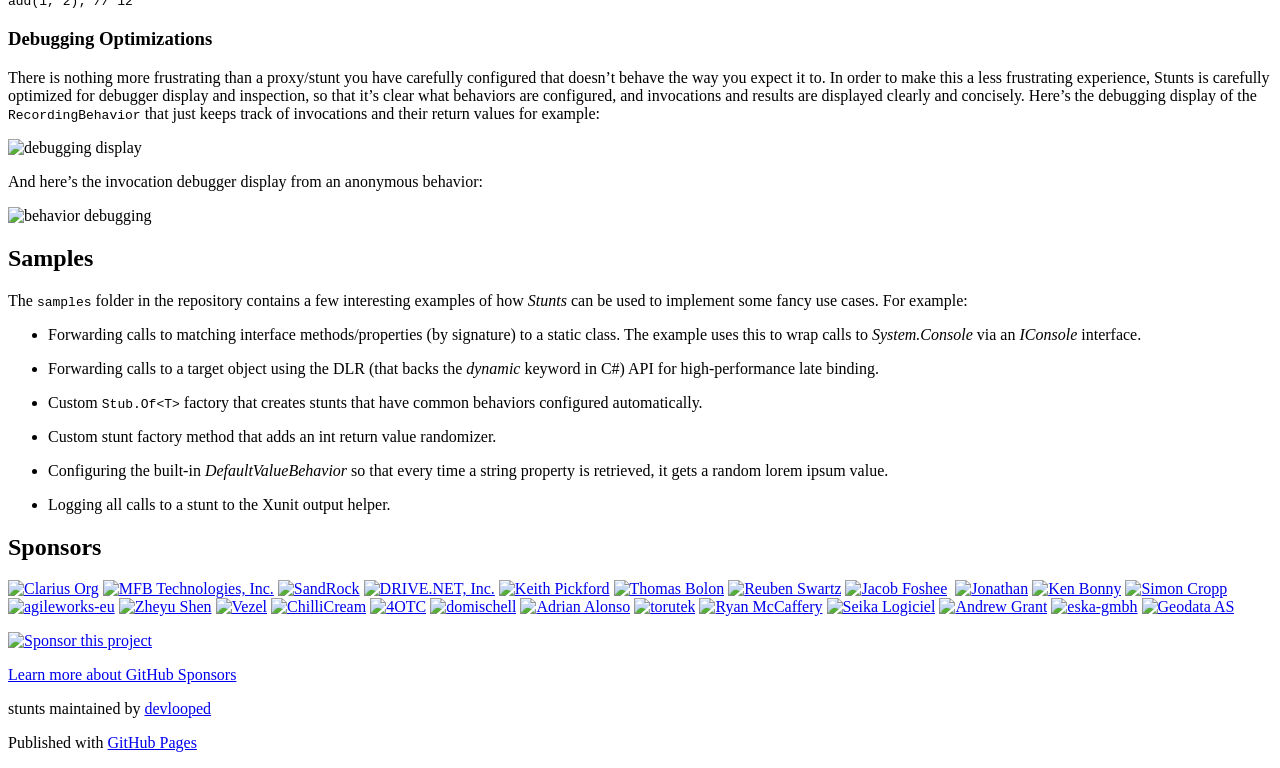
==== commit b11fce8e: "Publish pages from devlooped/stunts@06335a3bf" ====
--- a/index.html
+++ b/index.html
@@ -5,7 +5,7 @@
     <meta charset='utf-8'>
     <meta http-equiv="X-UA-Compatible" content="IE=edge">
     <meta name="viewport" content="width=device-width,maximum-scale=2">
-    <link rel="stylesheet" type="text/css" media="screen" href="/stunts/assets/css/style.css?v=67867465524863815eb3bcd74a9abdbeb9761fc5">
+    <link rel="stylesheet" type="text/css" media="screen" href="/stunts/assets/css/style.css?v=06335a3bf1af0d0a91d8bbe601a51dca0248c03c">
 
 <!-- Begin Jekyll SEO tag v2.8.0 -->
 <title>stunts | A modern compile-time generated interception/proxy library</title>
@@ -138,7 +138,53 @@
   <li>
     <p><code class="language-plaintext highlighter-rouge">RecordingBehavior</code>: simple behavior that keeps track of all invocations, for troubleshooting or reporting.</p>
   </li>
+  <li>
+    <p><code class="language-plaintext highlighter-rouge">ExceptionMappingBehavior</code>: translates an exception from the target. Return null from the map to leave the exception unchanged, or another instance to replace it. Pass <code class="language-plaintext highlighter-rouge">swallow: true</code> to turn a null result into the <code class="language-plaintext highlighter-rouge">DefaultValueProvider</code> value, and pass an existing provider to reuse custom defaults.</p>
+  </li>
 </ul>
+
+<!-- #annotations -->
+<h2 id="data-annotations">Data annotations</h2>
+
+<p>The <code class="language-plaintext highlighter-rouge">Stunts.Extensions</code> package adds <code class="language-plaintext highlighter-rouge">DataAnnotationsBehavior</code>. It rejects a call when a built-in
+<code class="language-plaintext highlighter-rouge">System.ComponentModel.DataAnnotations</code> attribute fails. The checks come from
+<a href="https://www.nuget.org/packages/NativeValidation">NativeValidation</a>:
+a source generator turns each attribute into a direct call, so the behavior does not reflect and
+stays valid for Native AOT.</p>
+
+<div class="language-csharp highlighter-rouge"><div class="highlight"><pre class="highlight"><code><span class="kt">var</span> <span class="n">stunt</span> <span class="p">=</span> <span class="n">Stunt</span><span class="p">.</span><span class="n">For</span><span class="p">&lt;</span><span class="n">IAccount</span><span class="p">&gt;();</span>
+<span class="n">stunt</span><span class="p">.</span><span class="nf">AddBehavior</span><span class="p">(</span><span class="k">new</span> <span class="nf">DataAnnotationsBehavior</span><span class="p">());</span>
+<span class="n">IAccount</span> <span class="n">account</span> <span class="p">=</span> <span class="n">stunt</span><span class="p">.</span><span class="nf">ToObject</span><span class="p">();</span>
+
+<span class="n">account</span><span class="p">.</span><span class="n">Email</span> <span class="p">=</span> <span class="s">"ada@example.com"</span><span class="p">;</span>
+</code></pre></div></div>
+
+<div class="language-csharp highlighter-rouge"><div class="highlight"><pre class="highlight"><code><span class="k">public</span> <span class="k">interface</span> <span class="nc">IAccount</span>
+<span class="p">{</span>
+    <span class="p">[</span><span class="n">Required</span><span class="p">]</span>
+    <span class="p">[</span><span class="n">EmailAddress</span><span class="p">]</span>
+    <span class="p">[</span><span class="nf">Display</span><span class="p">(</span><span class="n">Name</span> <span class="p">=</span> <span class="s">"Email address"</span><span class="p">)]</span>
+    <span class="kt">string</span> <span class="n">Email</span> <span class="p">{</span> <span class="k">get</span><span class="p">;</span> <span class="k">set</span><span class="p">;</span> <span class="p">}</span>
+
+    <span class="k">void</span> <span class="nf">Rename</span><span class="p">([</span><span class="n">Required</span><span class="p">,</span> <span class="nf">StringLength</span><span class="p">(</span><span class="m">8</span><span class="p">,</span> <span class="n">MinimumLength</span> <span class="p">=</span> <span class="m">2</span><span class="p">)]</span> <span class="kt">string</span> <span class="n">name</span><span class="p">,</span> <span class="p">[</span><span class="nf">Range</span><span class="p">(</span><span class="m">1</span><span class="p">,</span> <span class="m">10</span><span class="p">)]</span> <span class="kt">int</span> <span class="n">attempt</span><span class="p">);</span>
+<span class="p">}</span>
+</code></pre></div></div>
+
+<p>Property attributes run on the setter. Method and constructor attributes run on the annotated
+parameters. Getters are not checked. The first failure is a <code class="language-plaintext highlighter-rouge">ValidationException</code>, and the rest
+of the pipeline does not run. Add this behavior last to place the check immediately before the
+target. Behaviors added before it still see the rejection.</p>
+
+<p><code class="language-plaintext highlighter-rouge">StuntGeneratorAttribute</code> derives from <code class="language-plaintext highlighter-rouge">ValidationAttribute</code>, so a generic <code class="language-plaintext highlighter-rouge">[StuntGenerator]</code> method
+registers the closed types named at its call sites. A factory that is not a stunt generator uses
+<code class="language-plaintext highlighter-rouge">[Validated]</code> from <code class="language-plaintext highlighter-rouge">Devlooped.DataAnnotations</code>. A closed type with no factory call uses
+<code class="language-plaintext highlighter-rouge">[assembly: Validate&lt;T&gt;]</code>.</p>
+
+<p><code class="language-plaintext highlighter-rouge">CompareAttribute</code> reads the other property from the instance. On a stunt that call re-enters
+the pipeline, so a <code class="language-plaintext highlighter-rouge">SynchronizedBehavior</code> wrapped outside this one throws on the re-entry.
+<code class="language-plaintext highlighter-rouge">CustomValidationAttribute</code> is a direct call to the named static method. Any other
+<code class="language-plaintext highlighter-rouge">ValidationAttribute</code> subclass warns as <code class="language-plaintext highlighter-rouge">NVA001</code> and is not enforced.
+<!-- #annotations --></p>
 
 <h2 id="building-stunts">Building Stunts</h2>
 
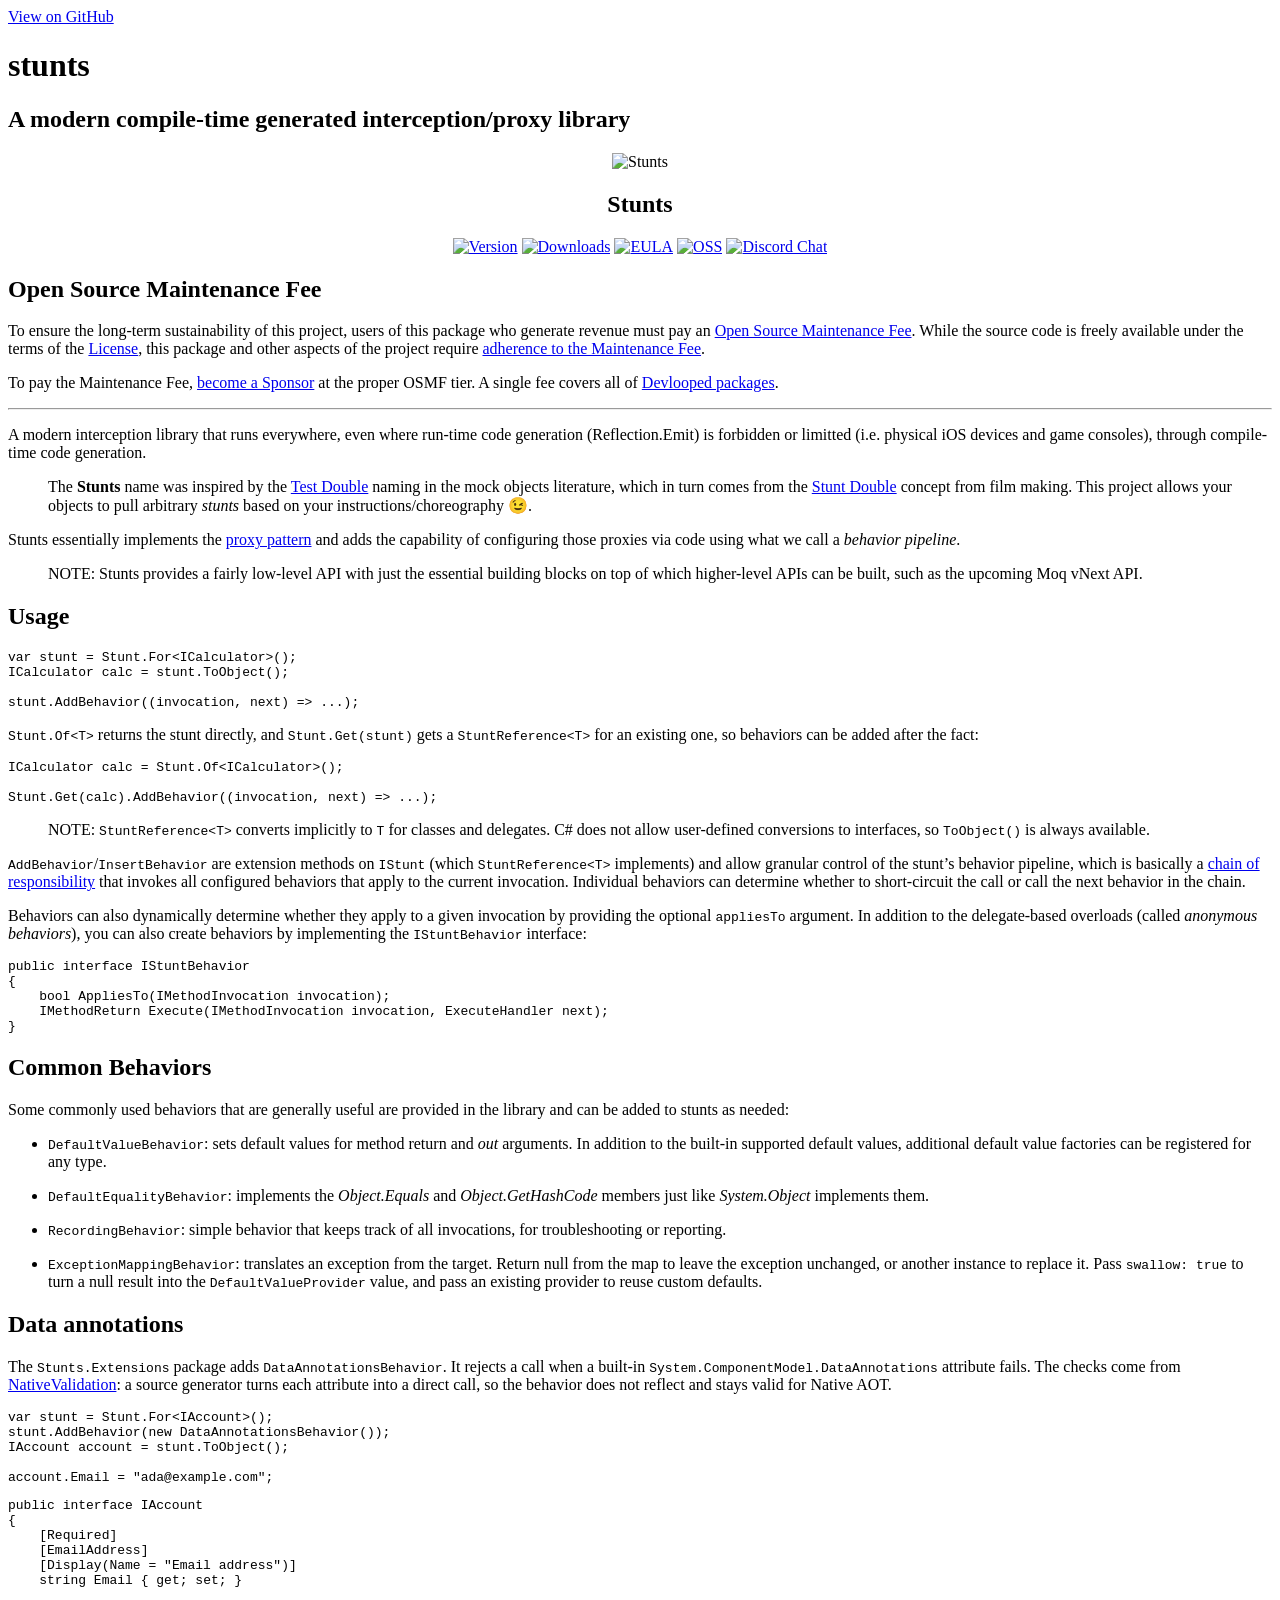
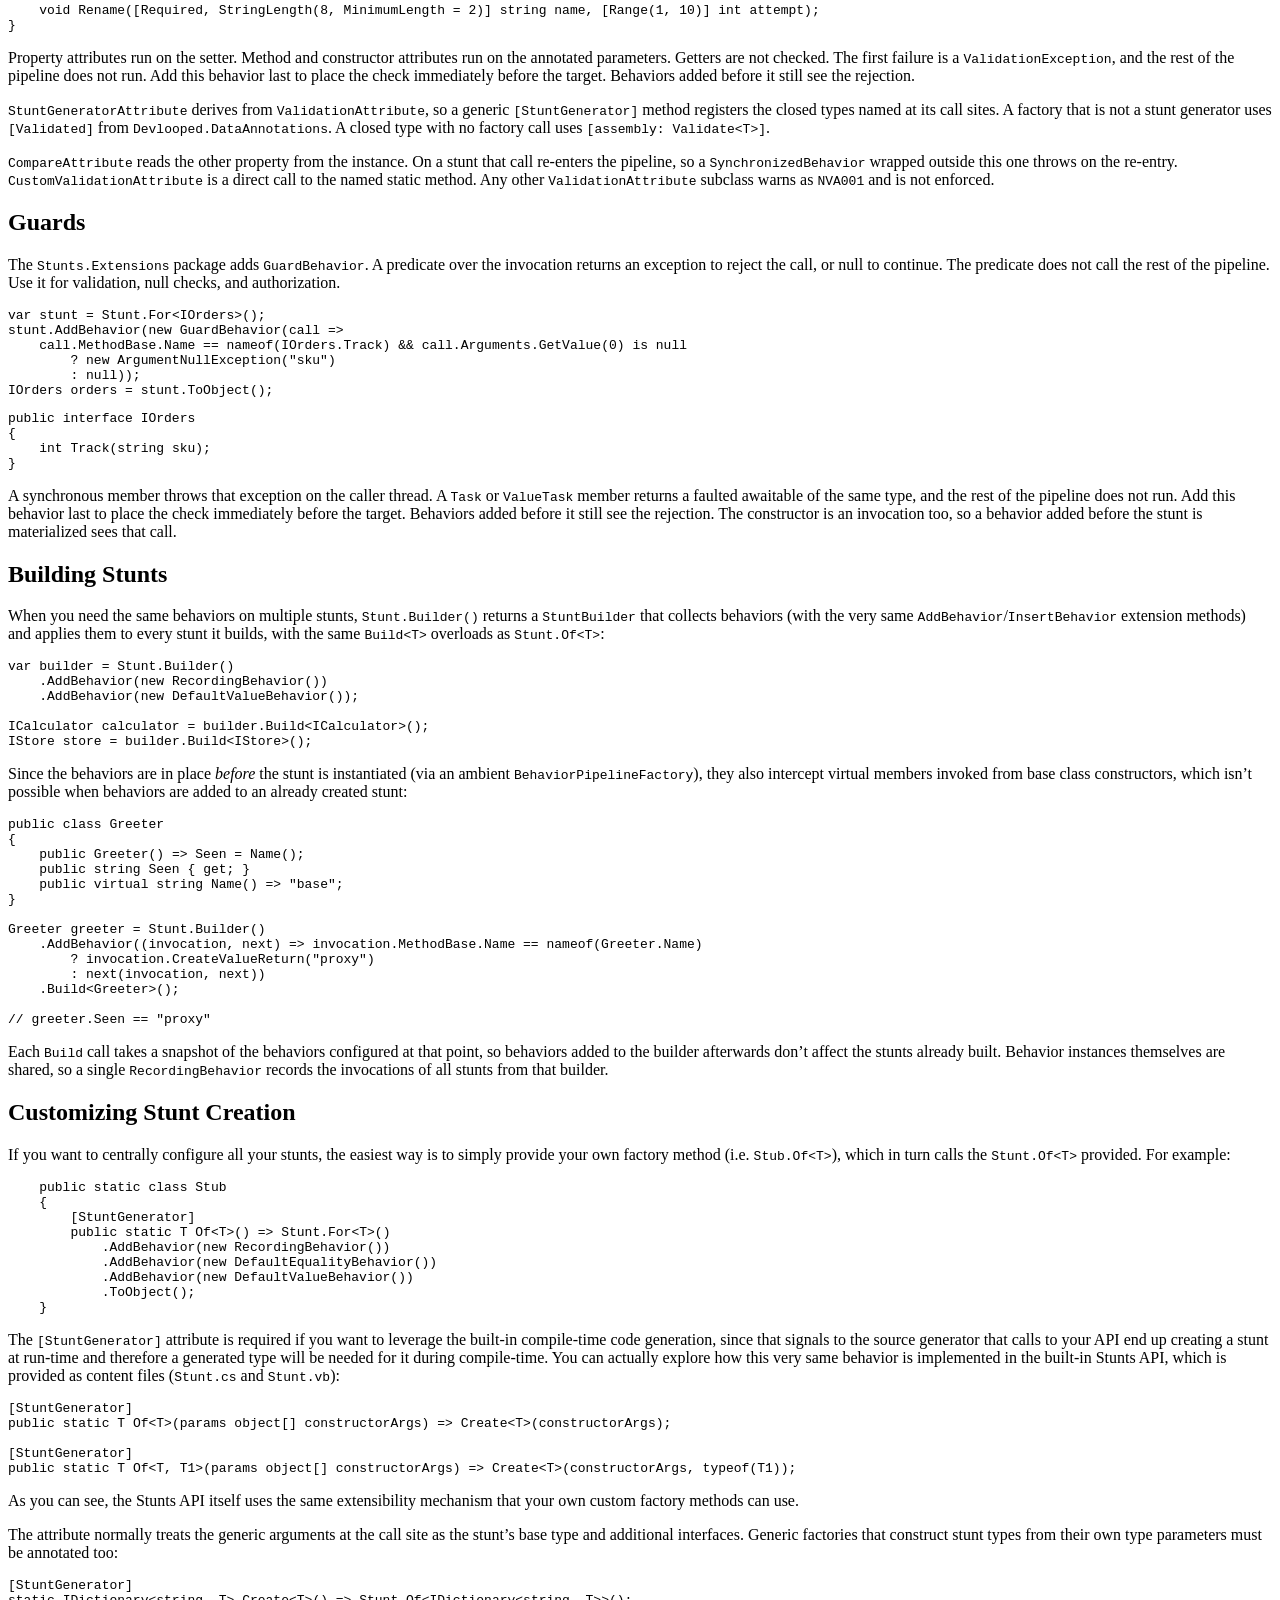
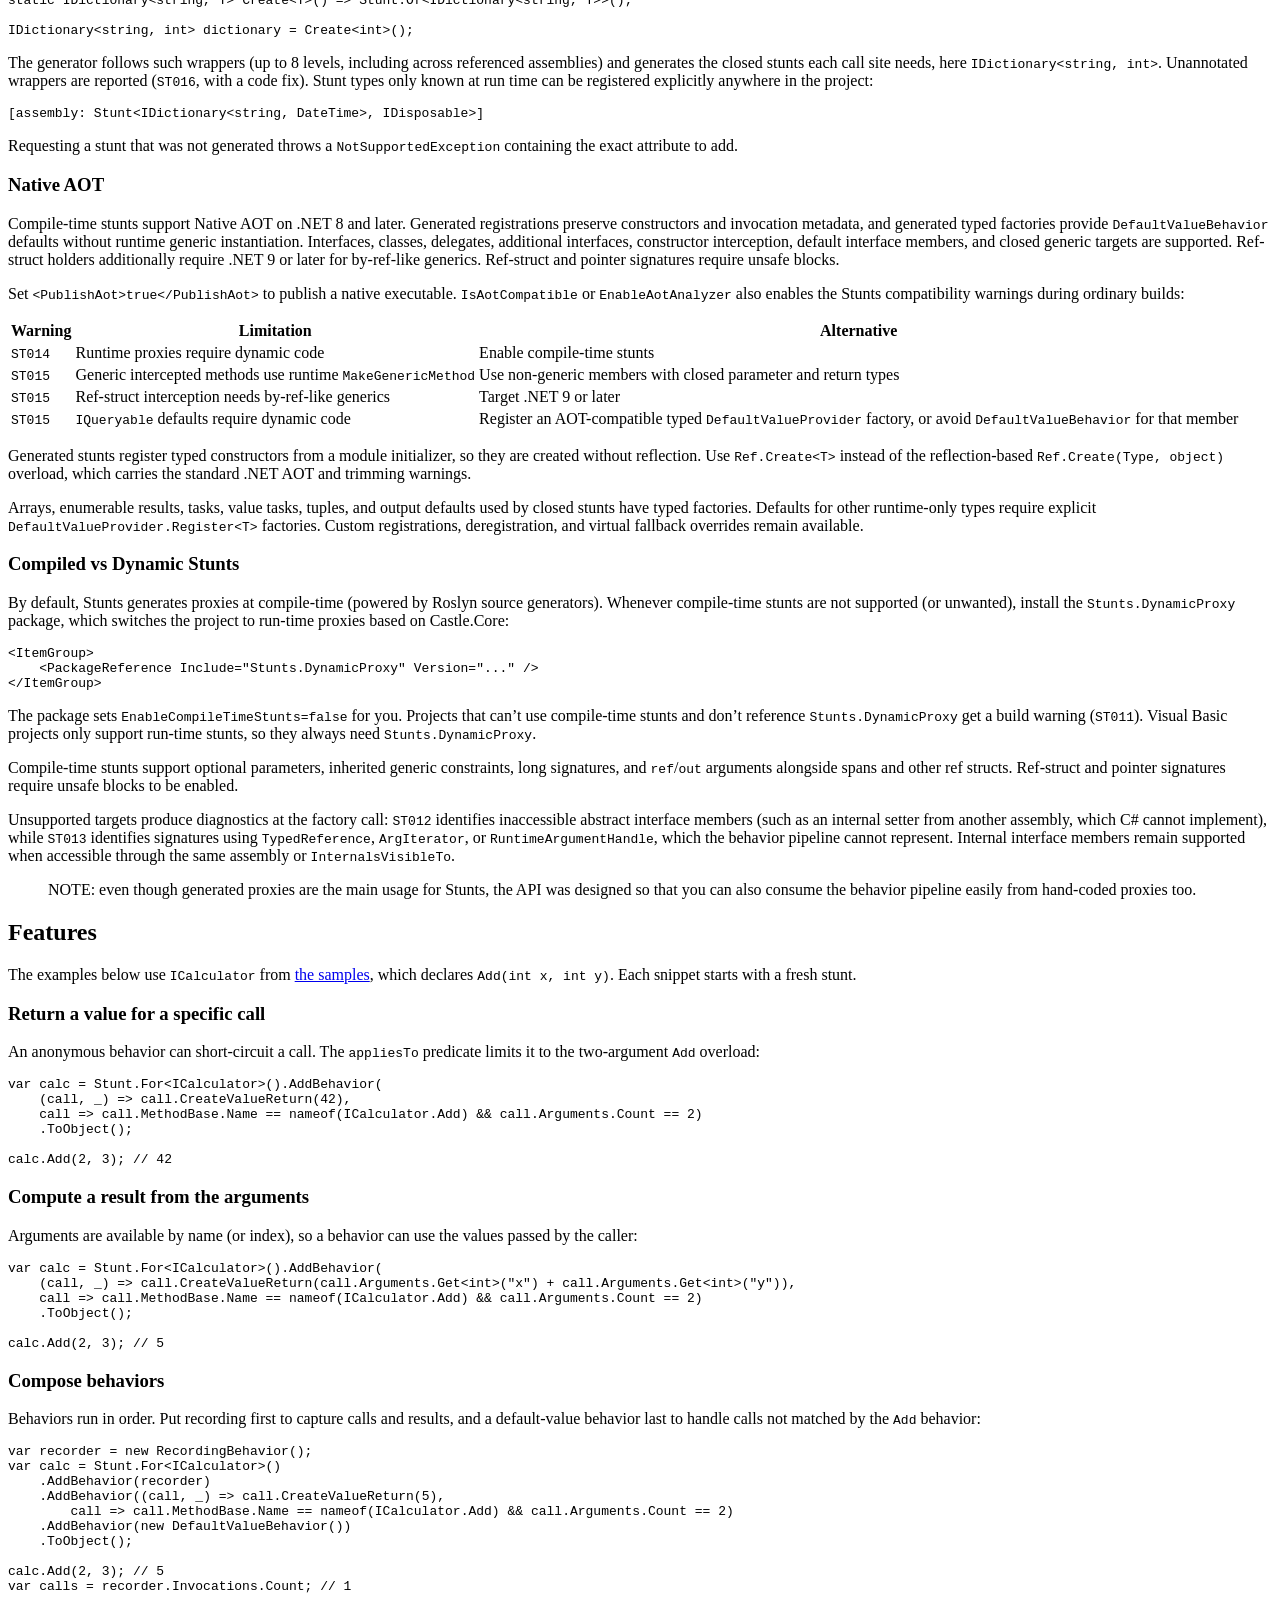
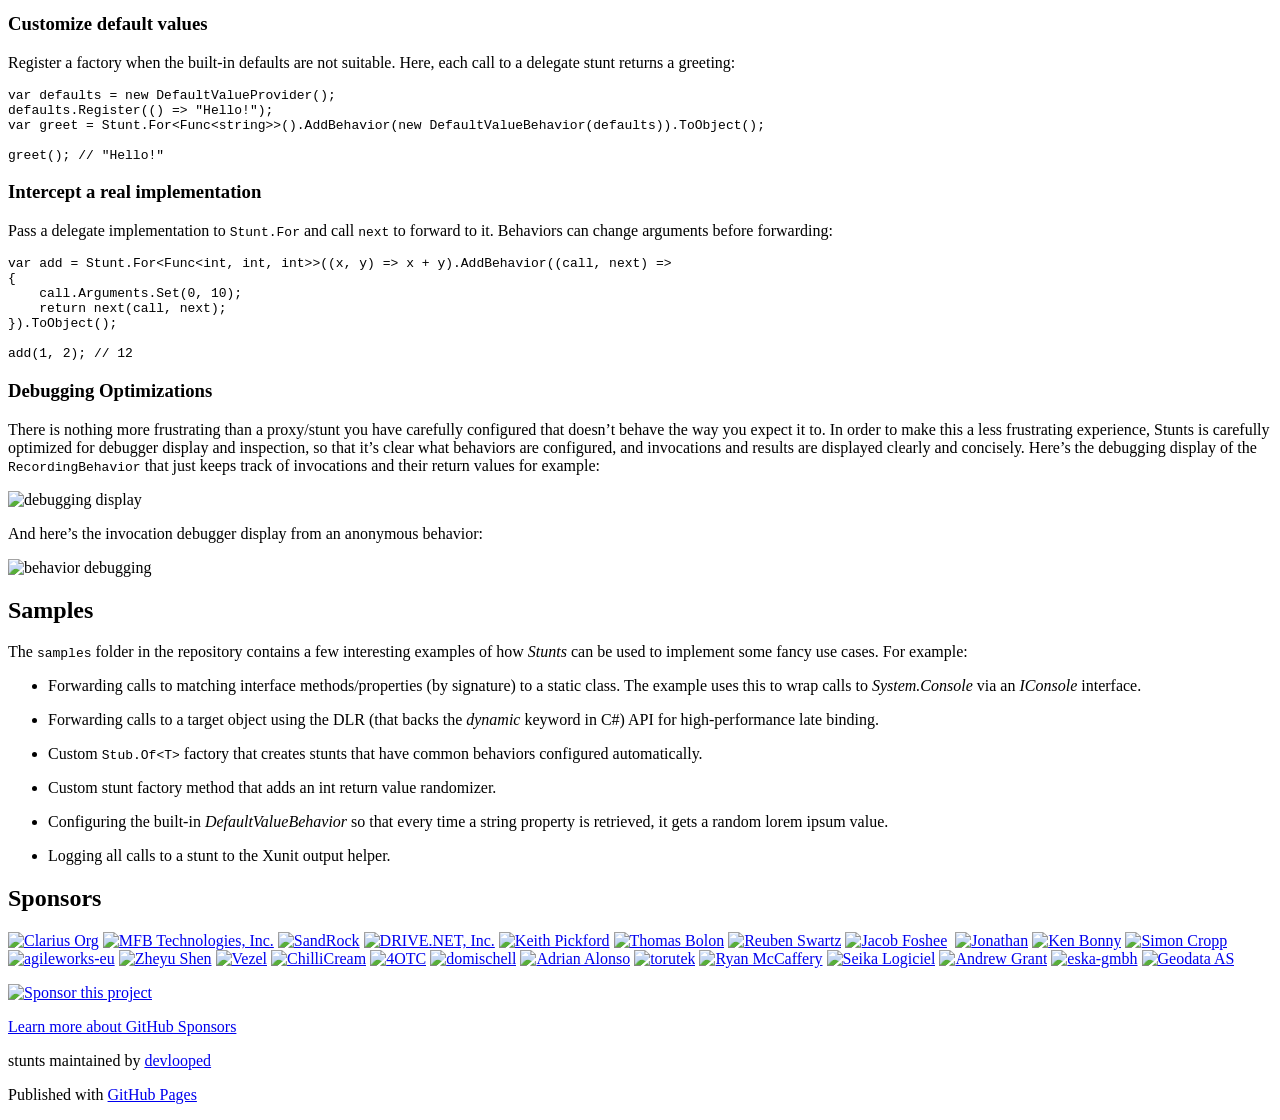
==== commit 5da9d659: "Publish pages from devlooped/stunts@85907c3a2" ====
--- a/index.html
+++ b/index.html
@@ -5,7 +5,7 @@
     <meta charset='utf-8'>
     <meta http-equiv="X-UA-Compatible" content="IE=edge">
     <meta name="viewport" content="width=device-width,maximum-scale=2">
-    <link rel="stylesheet" type="text/css" media="screen" href="/stunts/assets/css/style.css?v=06335a3bf1af0d0a91d8bbe601a51dca0248c03c">
+    <link rel="stylesheet" type="text/css" media="screen" href="/stunts/assets/css/style.css?v=85907c3a2e93b598316943375a69b59a39276cd0">
 
 <!-- Begin Jekyll SEO tag v2.8.0 -->
 <title>stunts | A modern compile-time generated interception/proxy library</title>
@@ -185,6 +185,34 @@
 <code class="language-plaintext highlighter-rouge">CustomValidationAttribute</code> is a direct call to the named static method. Any other
 <code class="language-plaintext highlighter-rouge">ValidationAttribute</code> subclass warns as <code class="language-plaintext highlighter-rouge">NVA001</code> and is not enforced.
 <!-- #annotations --></p>
+
+<!-- #guards -->
+<h2 id="guards">Guards</h2>
+
+<p>The <code class="language-plaintext highlighter-rouge">Stunts.Extensions</code> package adds <code class="language-plaintext highlighter-rouge">GuardBehavior</code>. A predicate over the invocation returns an
+exception to reject the call, or null to continue. The predicate does not call the rest of the
+pipeline. Use it for validation, null checks, and authorization.</p>
+
+<div class="language-csharp highlighter-rouge"><div class="highlight"><pre class="highlight"><code><span class="kt">var</span> <span class="n">stunt</span> <span class="p">=</span> <span class="n">Stunt</span><span class="p">.</span><span class="n">For</span><span class="p">&lt;</span><span class="n">IOrders</span><span class="p">&gt;();</span>
+<span class="n">stunt</span><span class="p">.</span><span class="nf">AddBehavior</span><span class="p">(</span><span class="k">new</span> <span class="nf">GuardBehavior</span><span class="p">(</span><span class="n">call</span> <span class="p">=&gt;</span>
+    <span class="n">call</span><span class="p">.</span><span class="n">MethodBase</span><span class="p">.</span><span class="n">Name</span> <span class="p">==</span> <span class="k">nameof</span><span class="p">(</span><span class="n">IOrders</span><span class="p">.</span><span class="n">Track</span><span class="p">)</span> <span class="p">&amp;&amp;</span> <span class="n">call</span><span class="p">.</span><span class="n">Arguments</span><span class="p">.</span><span class="nf">GetValue</span><span class="p">(</span><span class="m">0</span><span class="p">)</span> <span class="k">is</span> <span class="k">null</span>
+        <span class="p">?</span> <span class="k">new</span> <span class="nf">ArgumentNullException</span><span class="p">(</span><span class="s">"sku"</span><span class="p">)</span>
+        <span class="p">:</span> <span class="k">null</span><span class="p">));</span>
+<span class="n">IOrders</span> <span class="n">orders</span> <span class="p">=</span> <span class="n">stunt</span><span class="p">.</span><span class="nf">ToObject</span><span class="p">();</span>
+</code></pre></div></div>
+
+<div class="language-csharp highlighter-rouge"><div class="highlight"><pre class="highlight"><code><span class="k">public</span> <span class="k">interface</span> <span class="nc">IOrders</span>
+<span class="p">{</span>
+    <span class="kt">int</span> <span class="nf">Track</span><span class="p">(</span><span class="kt">string</span> <span class="n">sku</span><span class="p">);</span>
+<span class="p">}</span>
+</code></pre></div></div>
+
+<p>A synchronous member throws that exception on the caller thread. A <code class="language-plaintext highlighter-rouge">Task</code> or <code class="language-plaintext highlighter-rouge">ValueTask</code> member
+returns a faulted awaitable of the same type, and the rest of the pipeline does not run. Add this
+behavior last to place the check immediately before the target. Behaviors added before it still
+see the rejection. The constructor is an invocation too, so a behavior added before the stunt is
+materialized sees that call.
+<!-- #guards --></p>
 
 <h2 id="building-stunts">Building Stunts</h2>
 
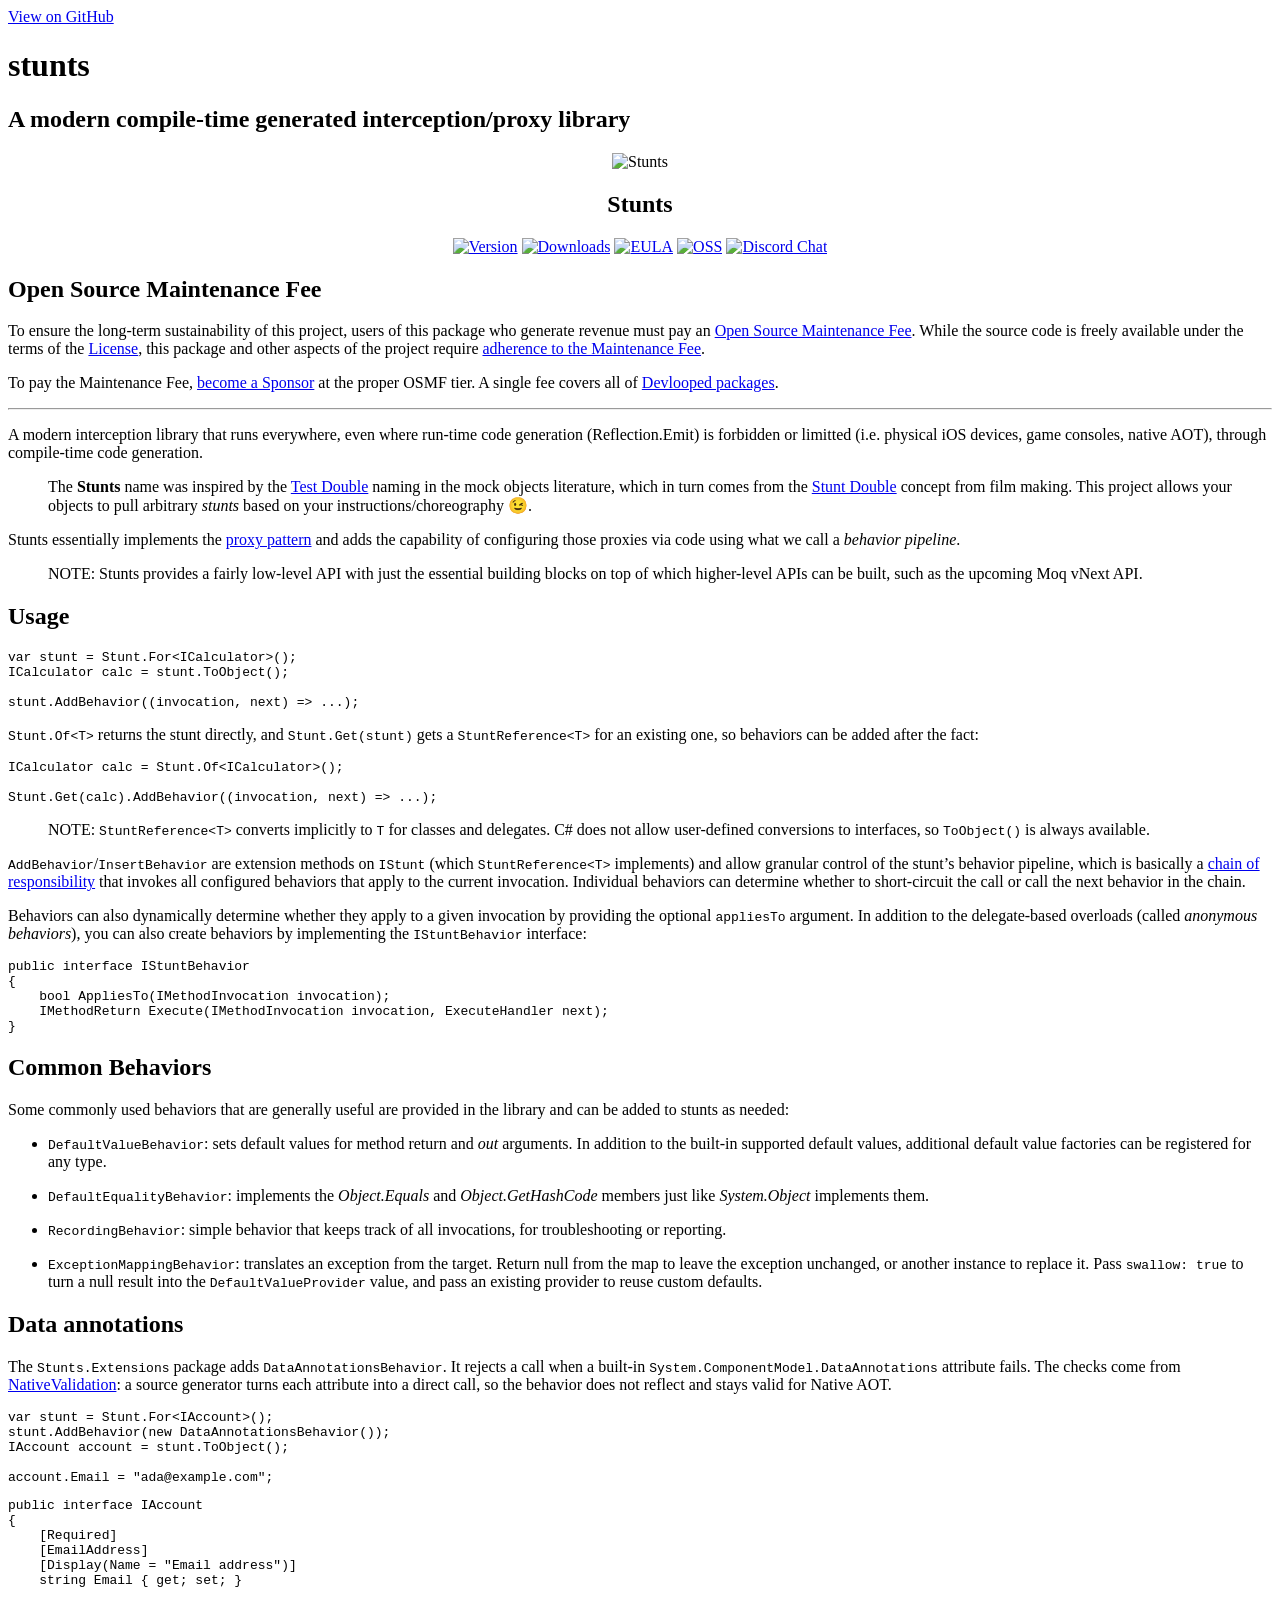
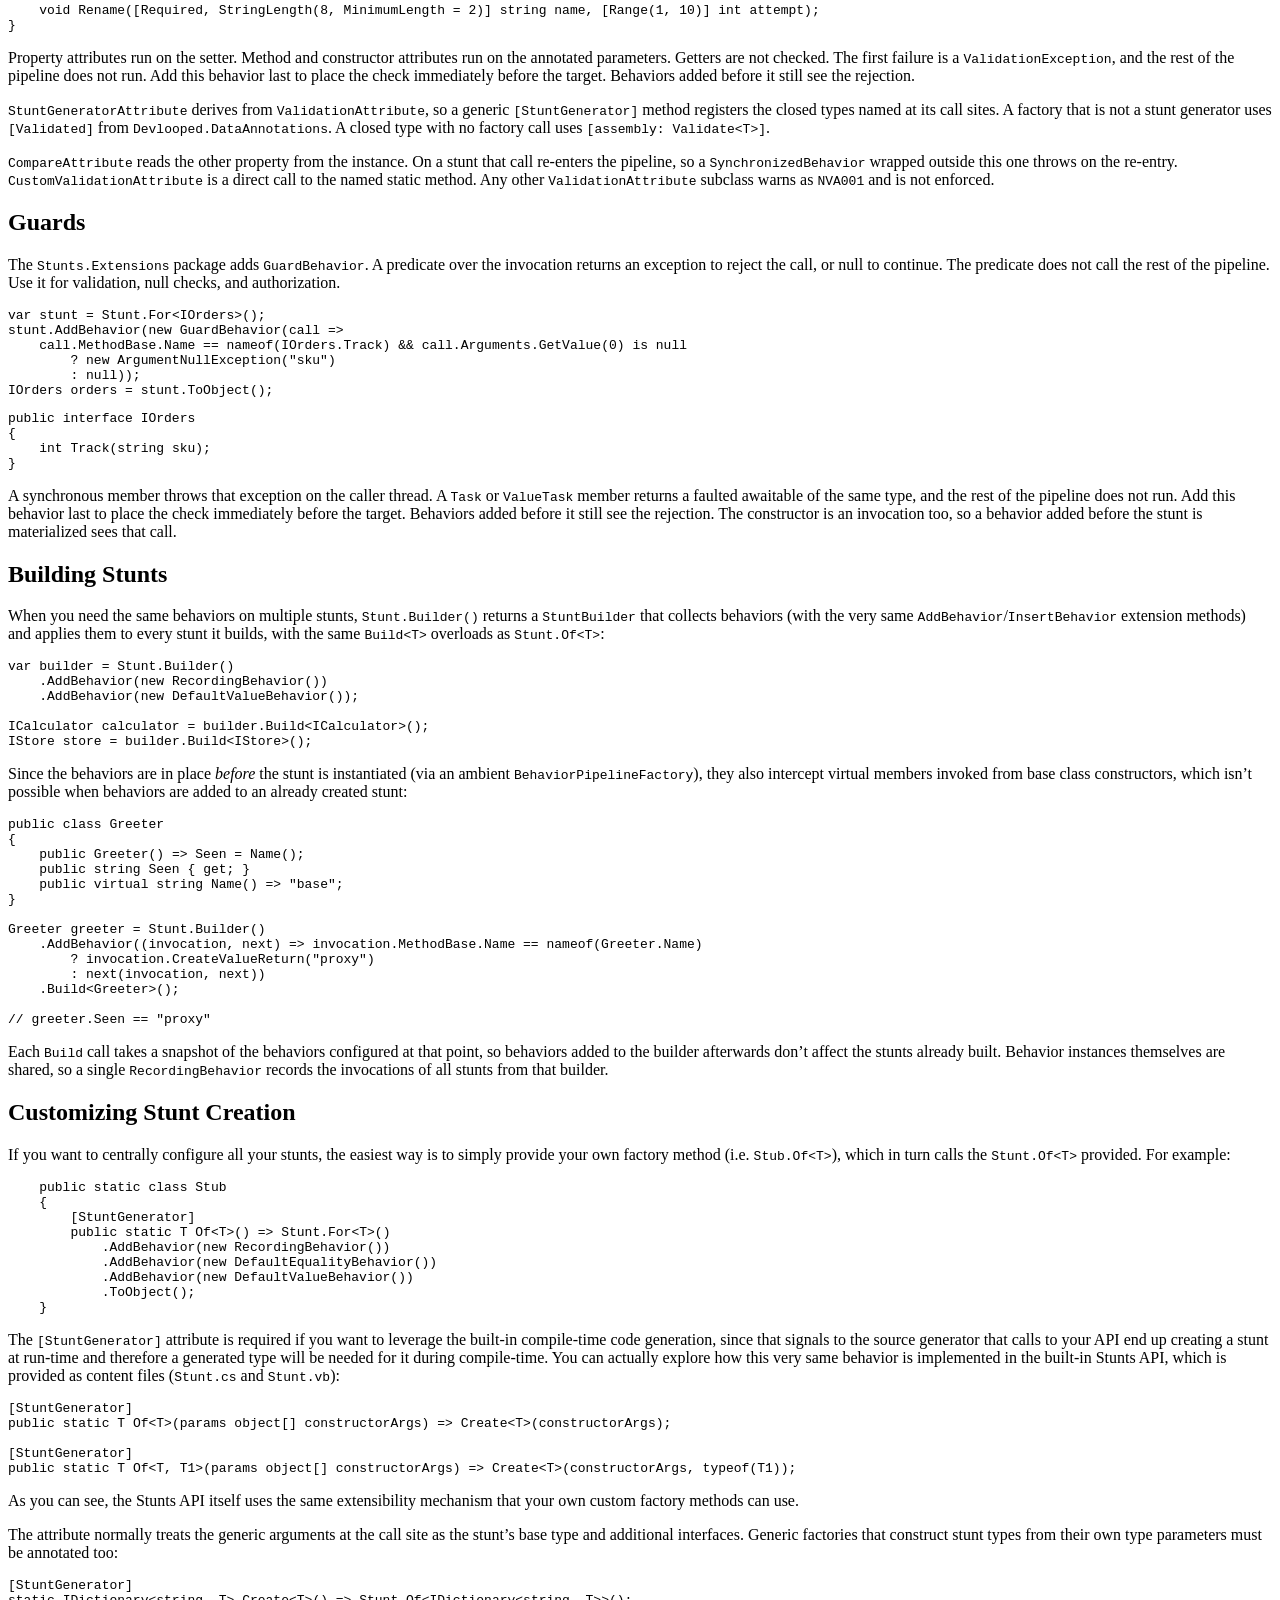
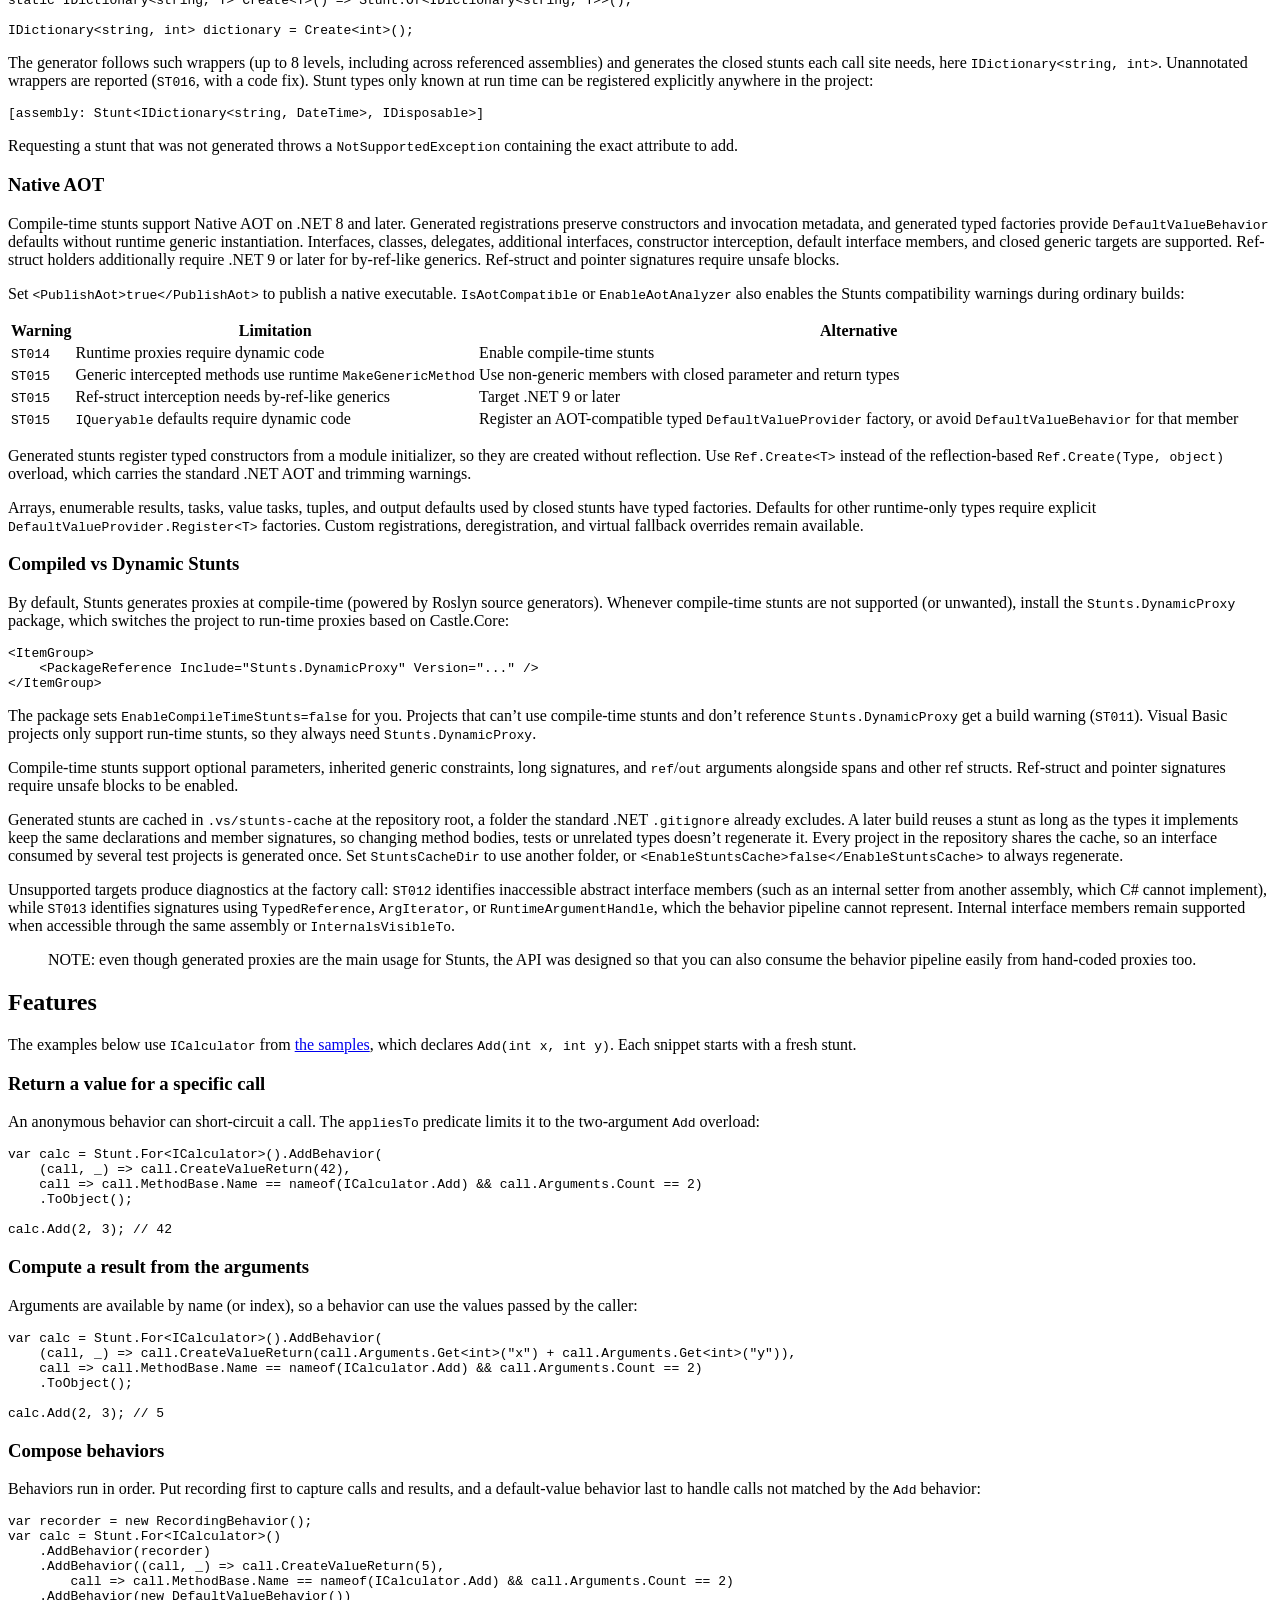
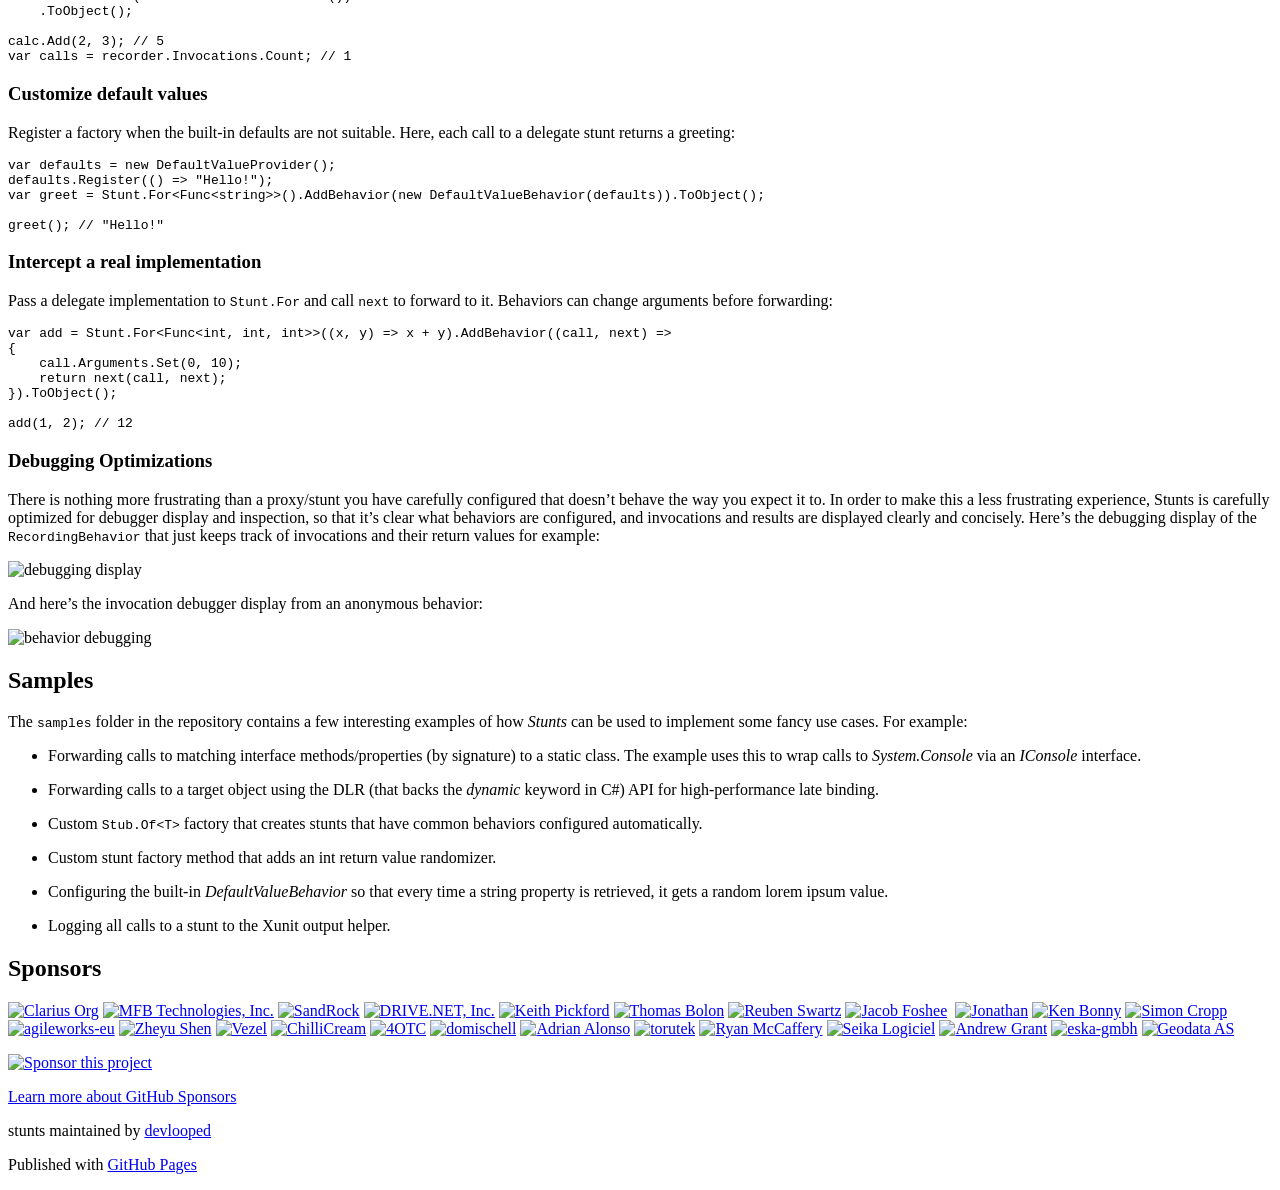
==== commit 9bd8d7a9: "Publish pages from devlooped/stunts@962122c14" ====
--- a/index.html
+++ b/index.html
@@ -5,7 +5,7 @@
     <meta charset='utf-8'>
     <meta http-equiv="X-UA-Compatible" content="IE=edge">
     <meta name="viewport" content="width=device-width,maximum-scale=2">
-    <link rel="stylesheet" type="text/css" media="screen" href="/stunts/assets/css/style.css?v=85907c3a2e93b598316943375a69b59a39276cd0">
+    <link rel="stylesheet" type="text/css" media="screen" href="/stunts/assets/css/style.css?v=962122c142974e9613aa4724c99675e935bf000e">
 
 <!-- Begin Jekyll SEO tag v2.8.0 -->
 <title>stunts | A modern compile-time generated interception/proxy library</title>
@@ -82,7 +82,7 @@
 <!-- https://github.com/devlooped/.github/raw/main/osmf.md -->
 <hr />
 <!-- #content -->
-<p>A modern interception library that runs everywhere, even where run-time code generation (Reflection.Emit) is forbidden or limitted (i.e. physical iOS devices and game consoles), through compile-time code generation.</p>
+<p>A modern interception library that runs everywhere, even where run-time code generation (Reflection.Emit) is forbidden or limitted (i.e. physical iOS devices, game consoles, native AOT), through compile-time code generation.</p>
 
 <blockquote>
   <p>The <strong>Stunts</strong> name was inspired by the <a href="http://xunitpatterns.com/Test%20Double.html">Test Double</a> naming in the mock objects literature, which in turn comes from the <a href="https://en.wikipedia.org/wiki/Stunt_double">Stunt Double</a> concept from film making. This project allows your objects to pull arbitrary <em>stunts</em> based on your instructions/choreography 😉.</p>
@@ -370,6 +370,13 @@
 and <code class="language-plaintext highlighter-rouge">ref</code>/<code class="language-plaintext highlighter-rouge">out</code> arguments alongside spans and other ref structs. Ref-struct and pointer signatures
 require unsafe blocks to be enabled.</p>
 
+<p>Generated stunts are cached in <code class="language-plaintext highlighter-rouge">.vs/stunts-cache</code> at the repository root, a folder the standard
+.NET <code class="language-plaintext highlighter-rouge">.gitignore</code> already excludes. A later build reuses a stunt as long as the types it implements
+keep the same declarations and member signatures, so changing method bodies, tests or unrelated
+types doesn’t regenerate it. Every project in the repository shares the cache, so an interface
+consumed by several test projects is generated once. Set <code class="language-plaintext highlighter-rouge">StuntsCacheDir</code> to use another folder,
+or <code class="language-plaintext highlighter-rouge">&lt;EnableStuntsCache&gt;false&lt;/EnableStuntsCache&gt;</code> to always regenerate.</p>
+
 <p>Unsupported targets produce diagnostics at the factory call: <code class="language-plaintext highlighter-rouge">ST012</code> identifies inaccessible
 abstract interface members (such as an internal setter from another assembly, which C# cannot
 implement), while <code class="language-plaintext highlighter-rouge">ST013</code> identifies signatures using <code class="language-plaintext highlighter-rouge">TypedReference</code>, <code class="language-plaintext highlighter-rouge">ArgIterator</code>, or
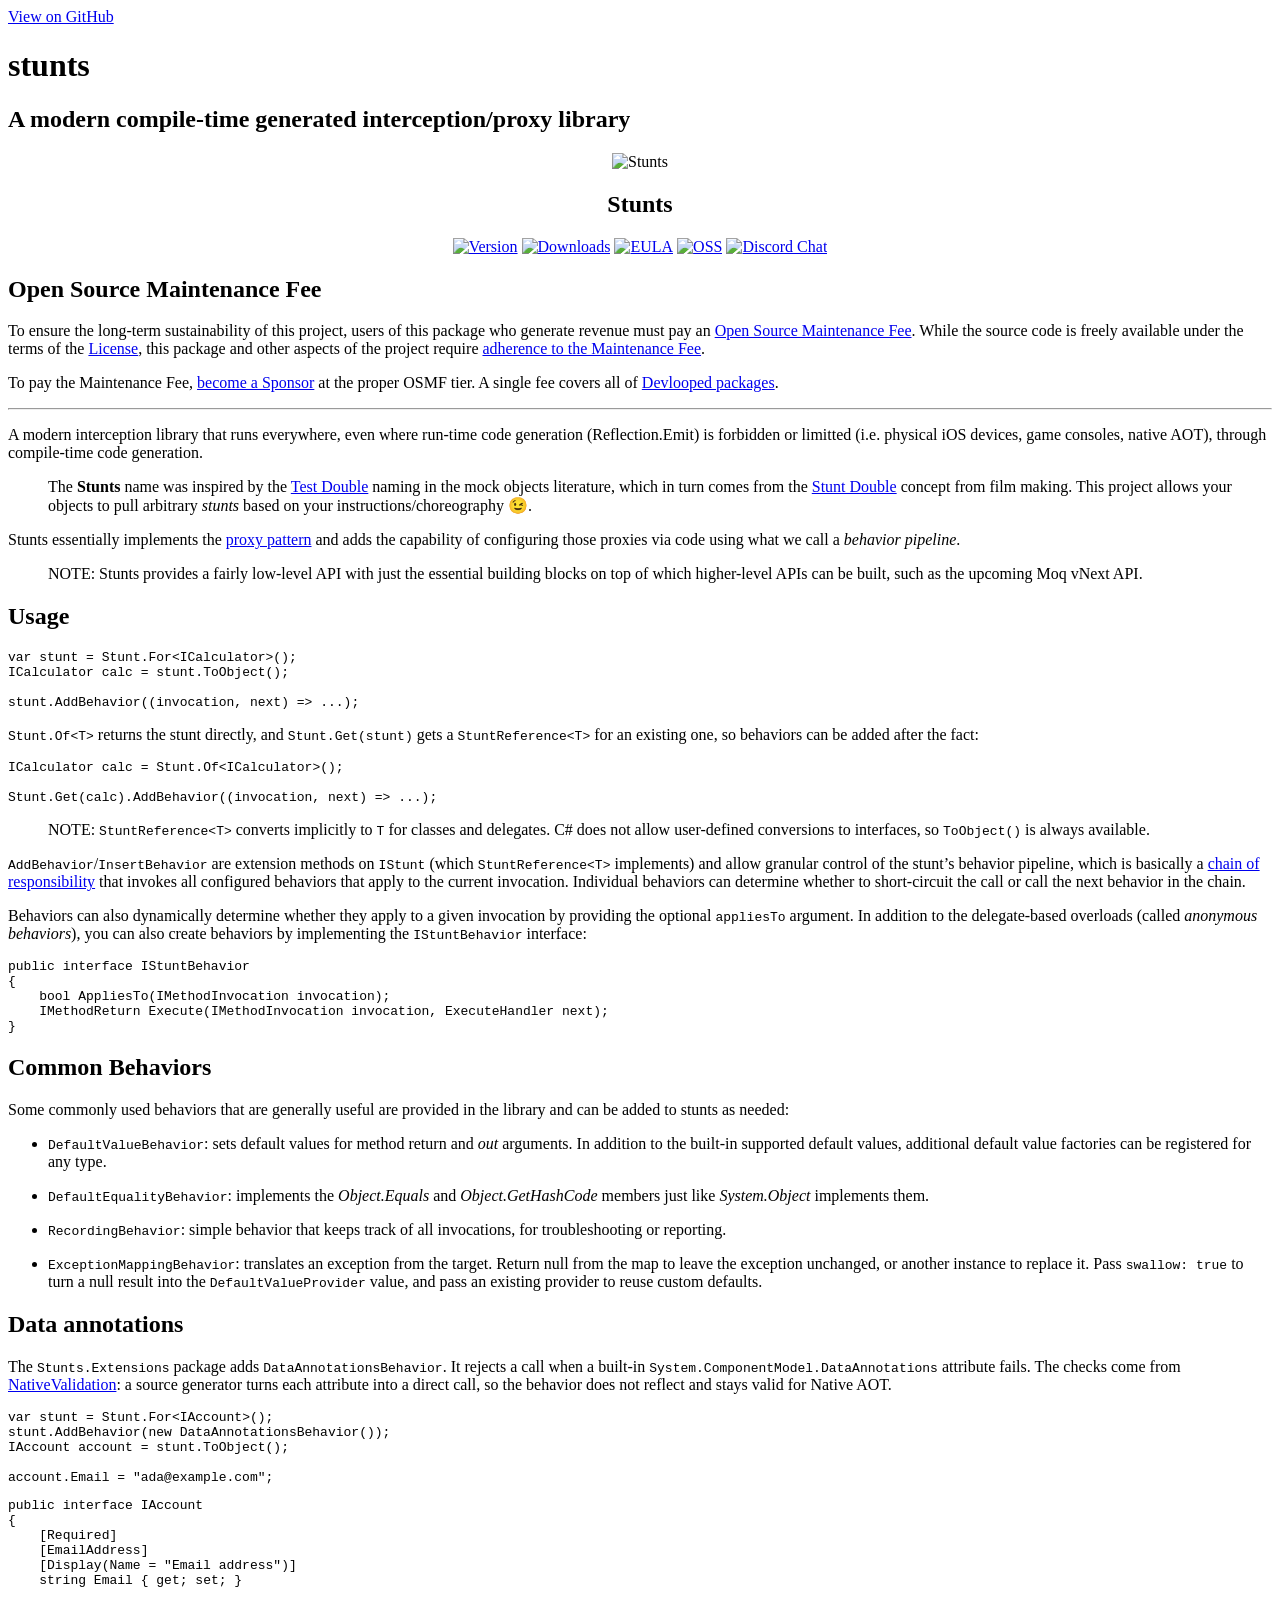
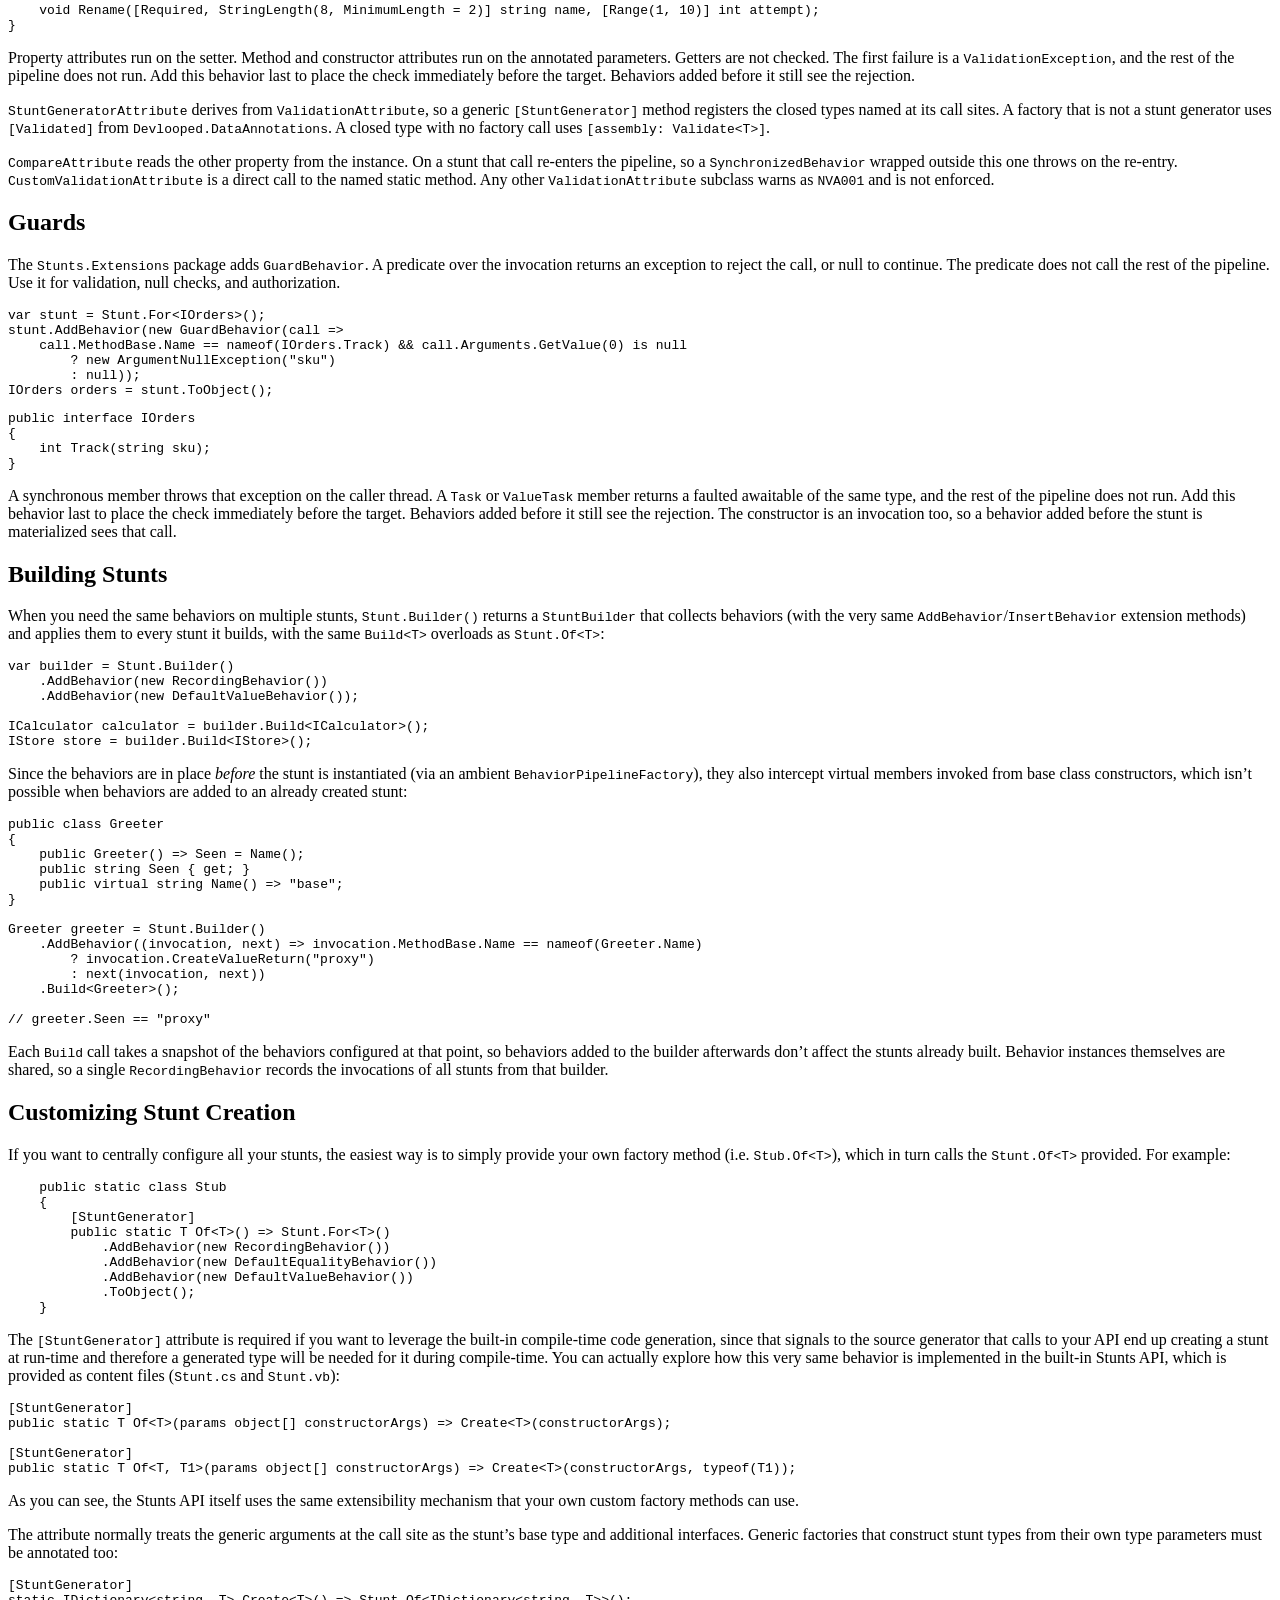
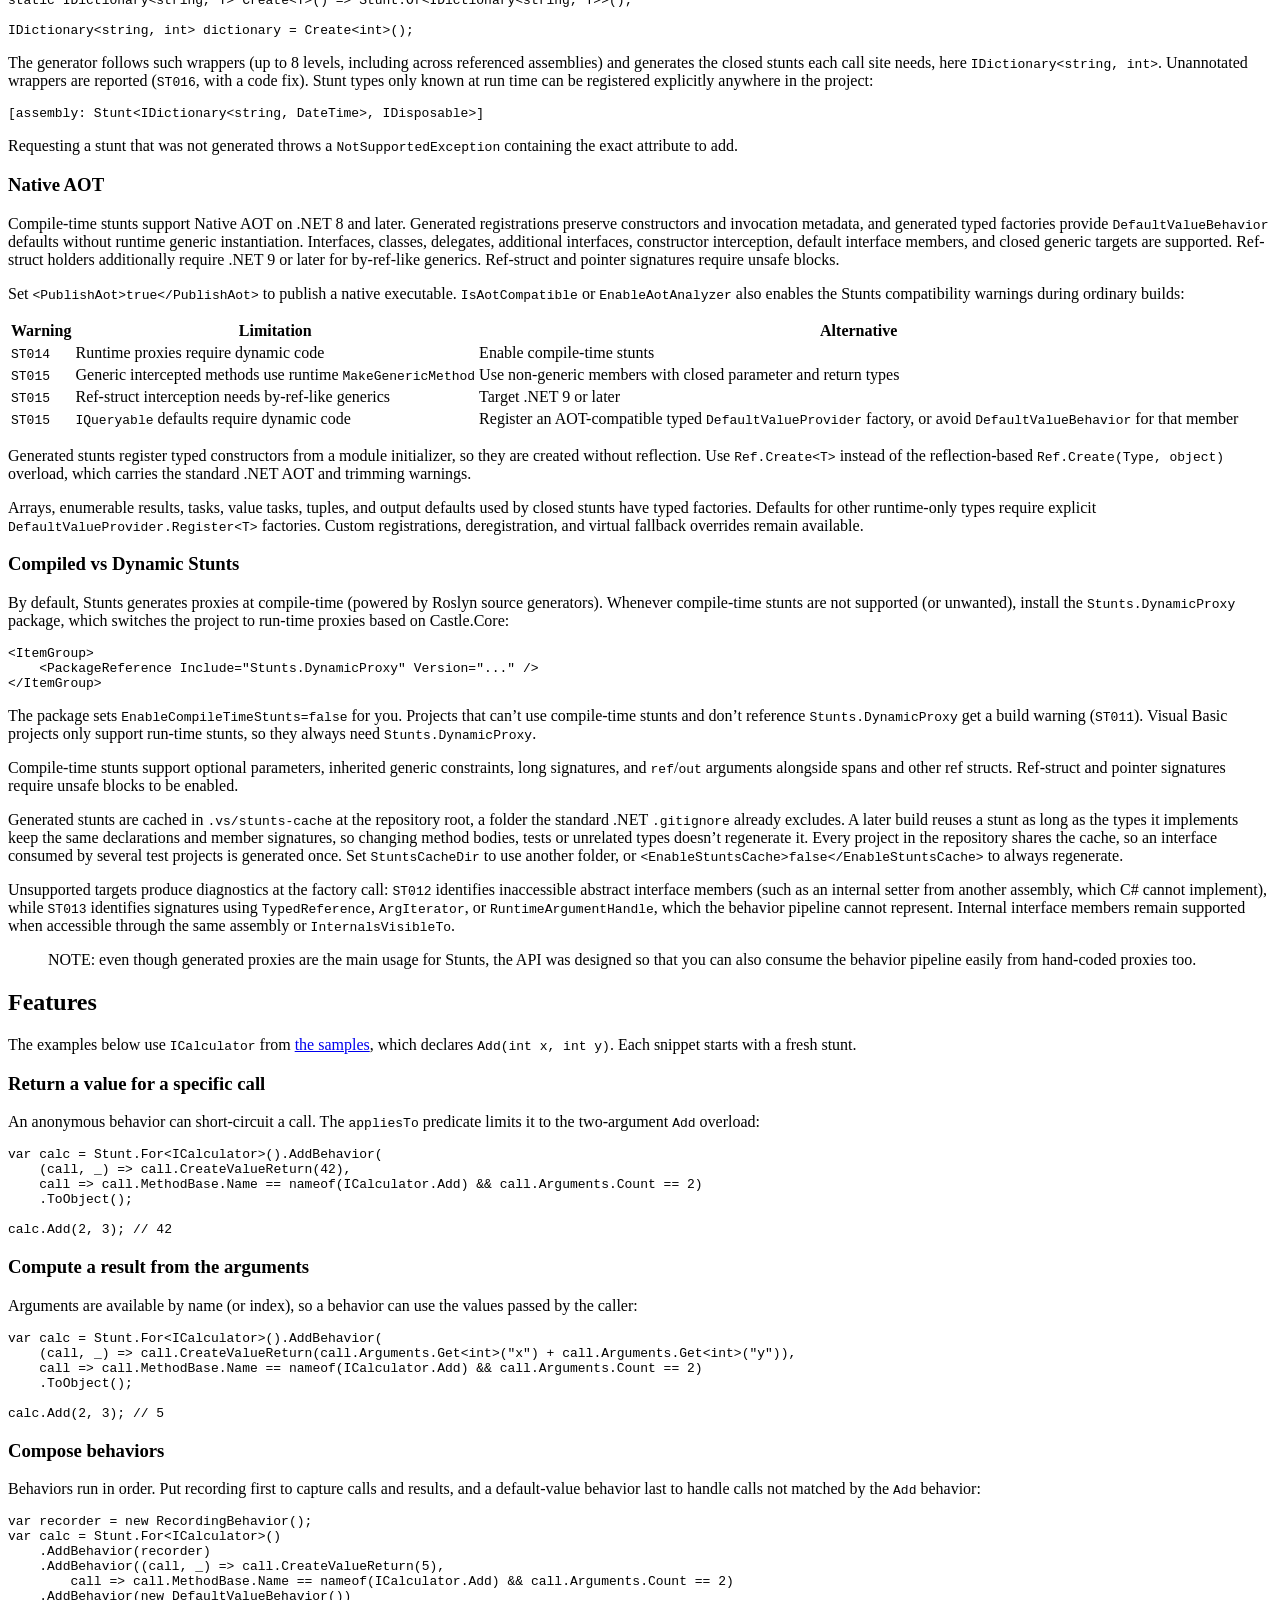
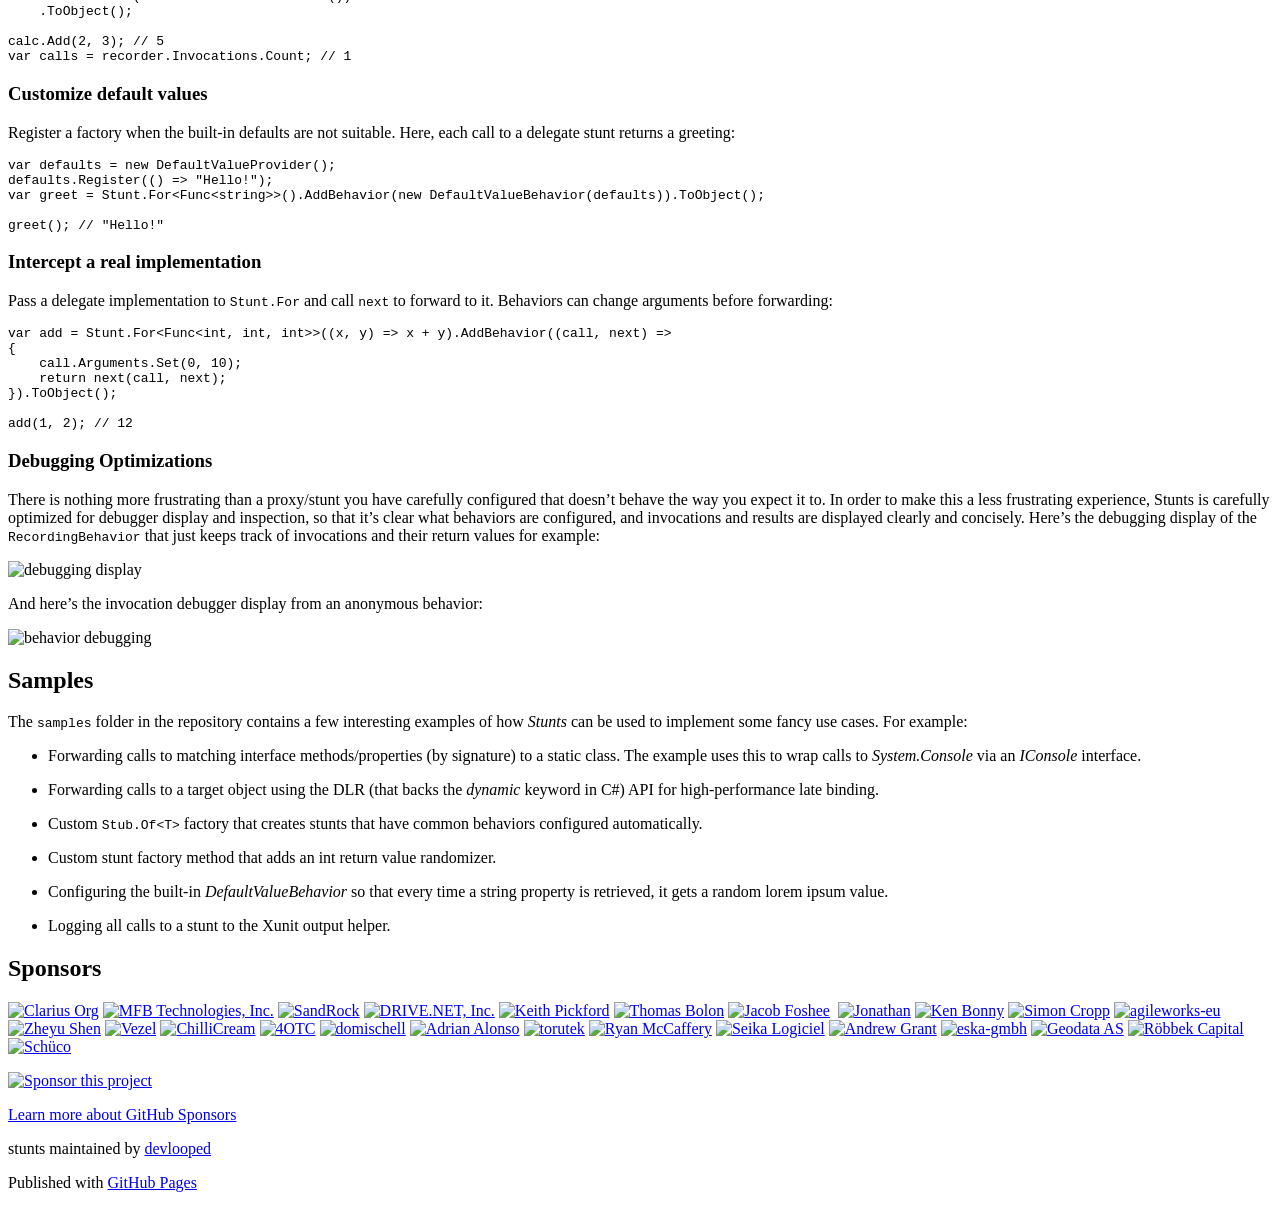
==== commit 827de2fc: "Publish pages from devlooped/stunts@2d2344819" ====
--- a/index.html
+++ b/index.html
@@ -5,7 +5,7 @@
     <meta charset='utf-8'>
     <meta http-equiv="X-UA-Compatible" content="IE=edge">
     <meta name="viewport" content="width=device-width,maximum-scale=2">
-    <link rel="stylesheet" type="text/css" media="screen" href="/stunts/assets/css/style.css?v=962122c142974e9613aa4724c99675e935bf000e">
+    <link rel="stylesheet" type="text/css" media="screen" href="/stunts/assets/css/style.css?v=2d23448195a1b556bf7b98d8743277de7bde9b07">
 
 <!-- Begin Jekyll SEO tag v2.8.0 -->
 <title>stunts | A modern compile-time generated interception/proxy library</title>
@@ -505,7 +505,6 @@
 <a href="https://github.com/drivenet"><img src="https://avatars.githubusercontent.com/u/15047123?v=4&amp;s=39" alt="DRIVE.NET, Inc." title="DRIVE.NET, Inc." /></a>
 <a href="https://github.com/Keflon"><img src="https://avatars.githubusercontent.com/u/16598898?u=64416b80caf7092a885f60bb31612270bffc9598&amp;v=4&amp;s=39" alt="Keith Pickford" title="Keith Pickford" /></a>
 <a href="https://github.com/tbolon"><img src="https://avatars.githubusercontent.com/u/127185?u=7f50babfc888675e37feb80851a4e9708f573386&amp;v=4&amp;s=39" alt="Thomas Bolon" title="Thomas Bolon" /></a>
-<a href="https://github.com/rbnswartz"><img src="https://avatars.githubusercontent.com/u/724704?u=2076fe336f9f6ad678009f1595cbea434b0c5a41&amp;v=4&amp;s=39" alt="Reuben Swartz" title="Reuben Swartz" /></a>
 <a href="https://github.com/jfoshee"><img src="https://avatars.githubusercontent.com/u/480334?v=4&amp;s=39" alt="Jacob Foshee" title="Jacob Foshee" /></a>
 <a href="https://github.com/eajhnsn1"><img src="https://avatars.githubusercontent.com/u/33566379?u=bf62e2b46435a267fa246a64537870fd2449410f&amp;v=4&amp;s=39" alt="" title="&quot;)](https://github.com/Mrxx99)
 [![Eric Johnson](https://avatars.githubusercontent.com/u/26369281?u=41b560c2bc493149b32d384b960e0948c78767ab&amp;v=4&amp;s=39 &quot;Eric Johnson" /></a>
@@ -524,7 +523,9 @@
 <a href="https://github.com/SeikaLogiciel"><img src="https://avatars.githubusercontent.com/u/2564602?v=4&amp;s=39" alt="Seika Logiciel" title="Seika Logiciel" /></a>
 <a href="https://github.com/wizardness"><img src="https://avatars.githubusercontent.com/devlooped-user?s=39" alt="Andrew Grant" title="Andrew Grant" /></a>
 <a href="https://github.com/eska-gmbh"><img src="https://avatars.githubusercontent.com/devlooped-team?s=39" alt="eska-gmbh" title="eska-gmbh" /></a>
-<a href="https://github.com/geodata-no"><img src="https://avatars.githubusercontent.com/u/5946299?v=4&amp;s=39" alt="Geodata AS" title="Geodata AS" /></a></p>
+<a href="https://github.com/geodata-no"><img src="https://avatars.githubusercontent.com/u/5946299?v=4&amp;s=39" alt="Geodata AS" title="Geodata AS" /></a>
+<a href="https://github.com/Roebbek-Capital"><img src="https://avatars.githubusercontent.com/u/116765313?v=4&amp;s=39" alt="Röbbek Capital" title="Röbbek Capital" /></a>
+<a href="https://github.com/schueco"><img src="https://avatars.githubusercontent.com/u/125355474?v=4&amp;s=39" alt="Schüco" title="Schüco" /></a></p>
 
 <!-- sponsors.md -->
 <p><a href="https://github.com/sponsors/devlooped"><img src="https://avatars.githubusercontent.com/devlooped-sponsor?s=118" alt="Sponsor this project" title="Sponsor this project" /></a></p>
